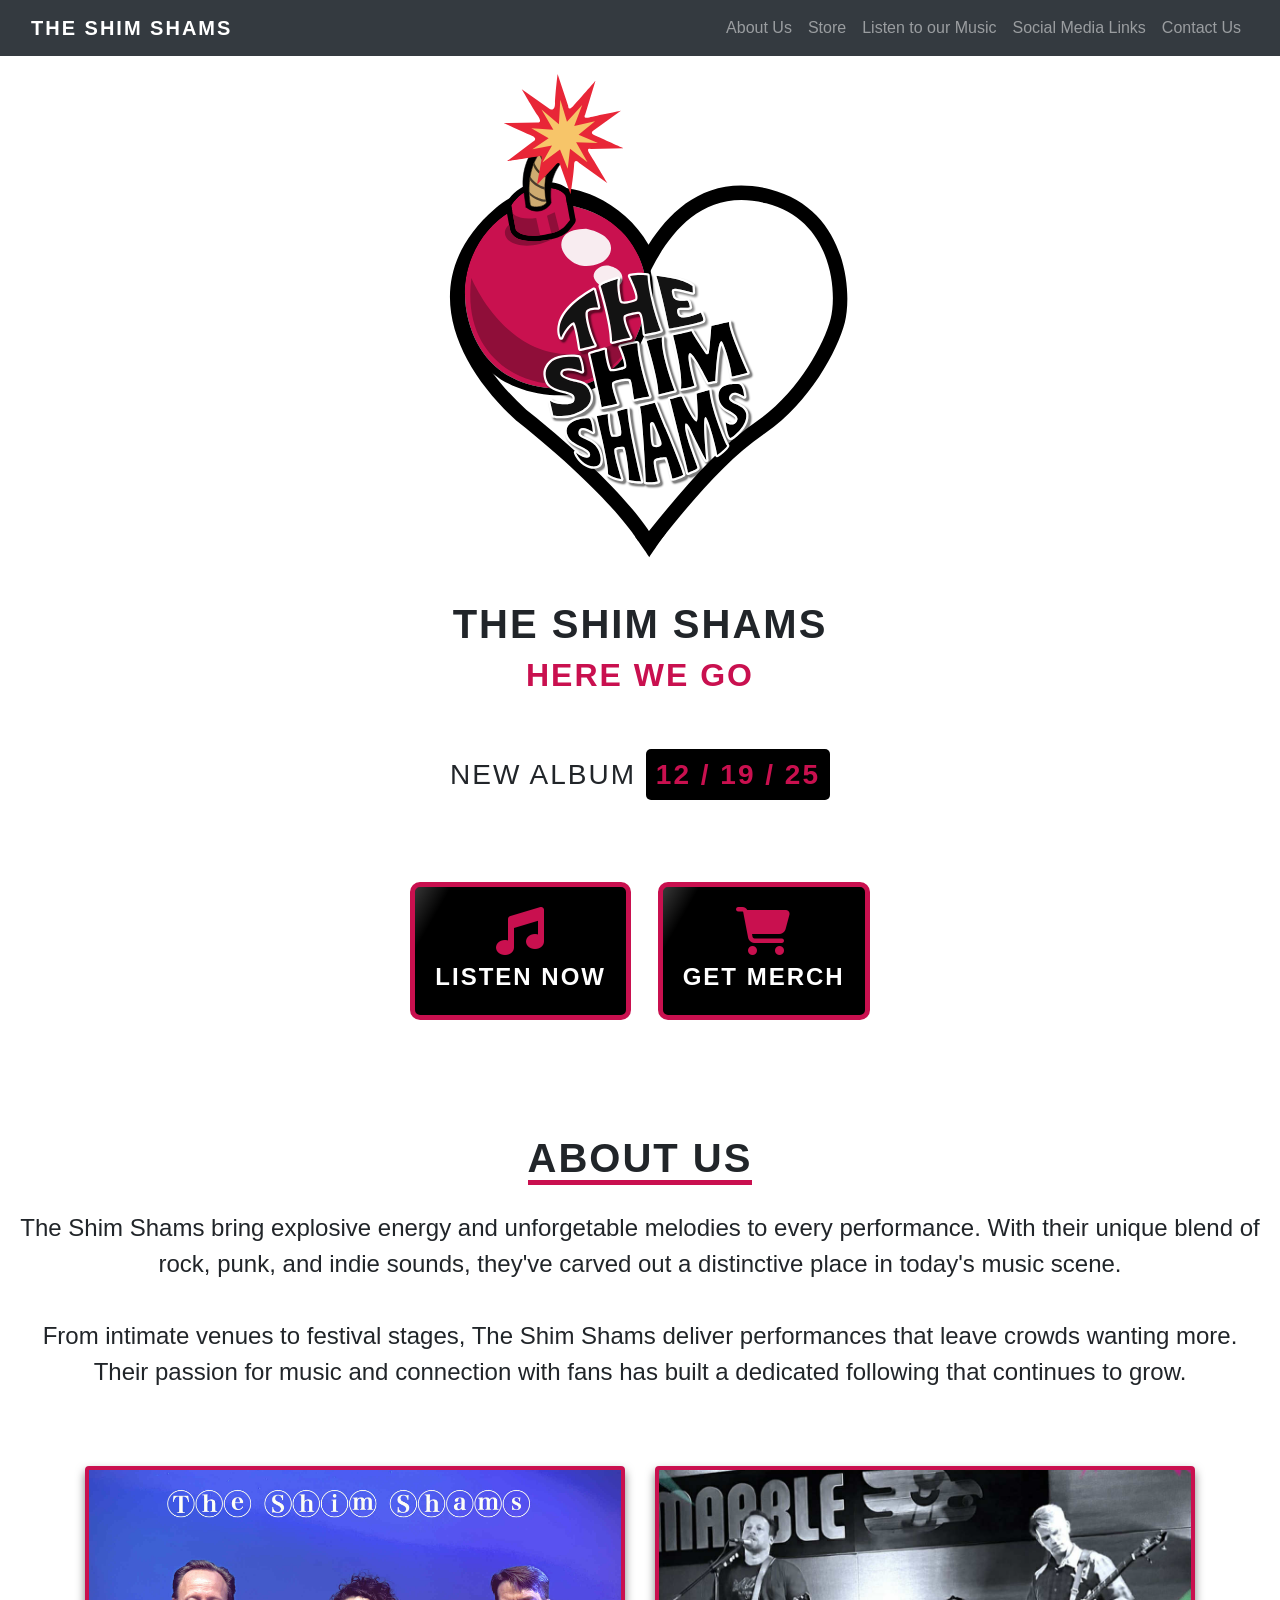
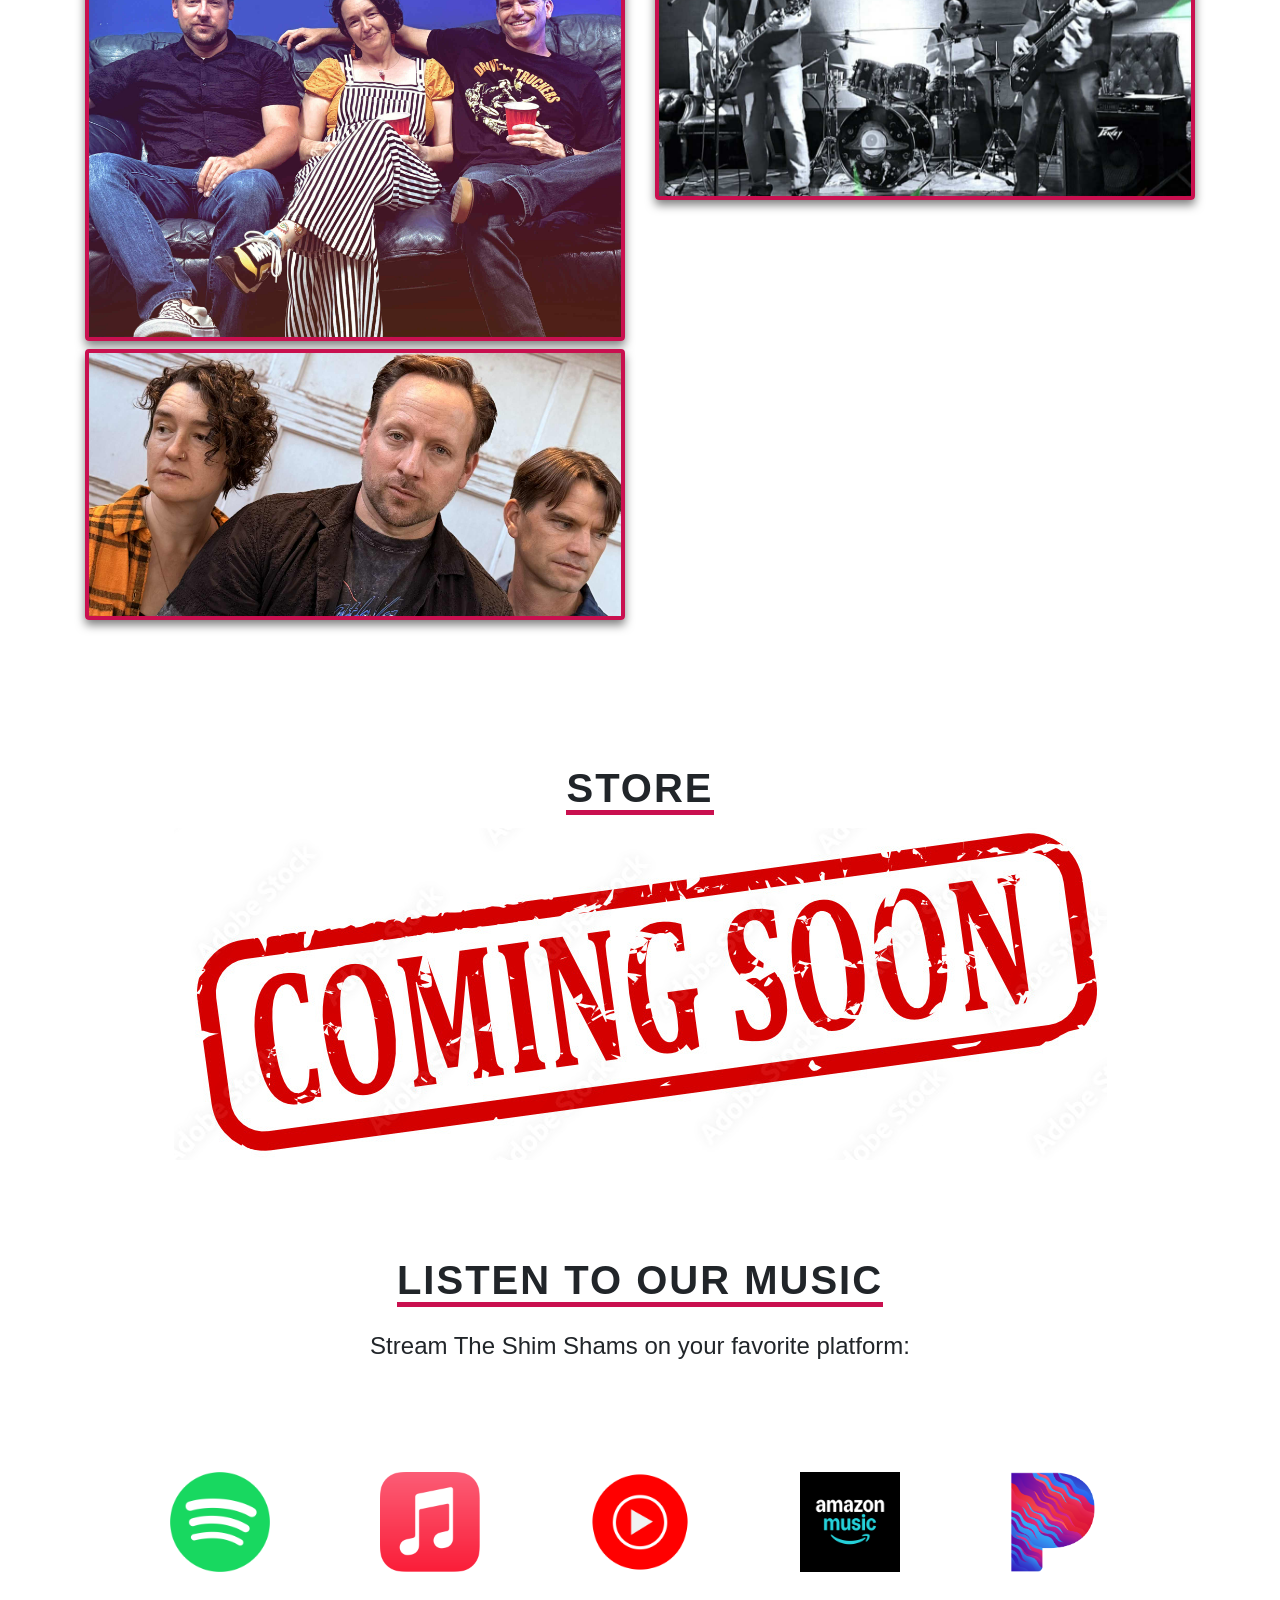
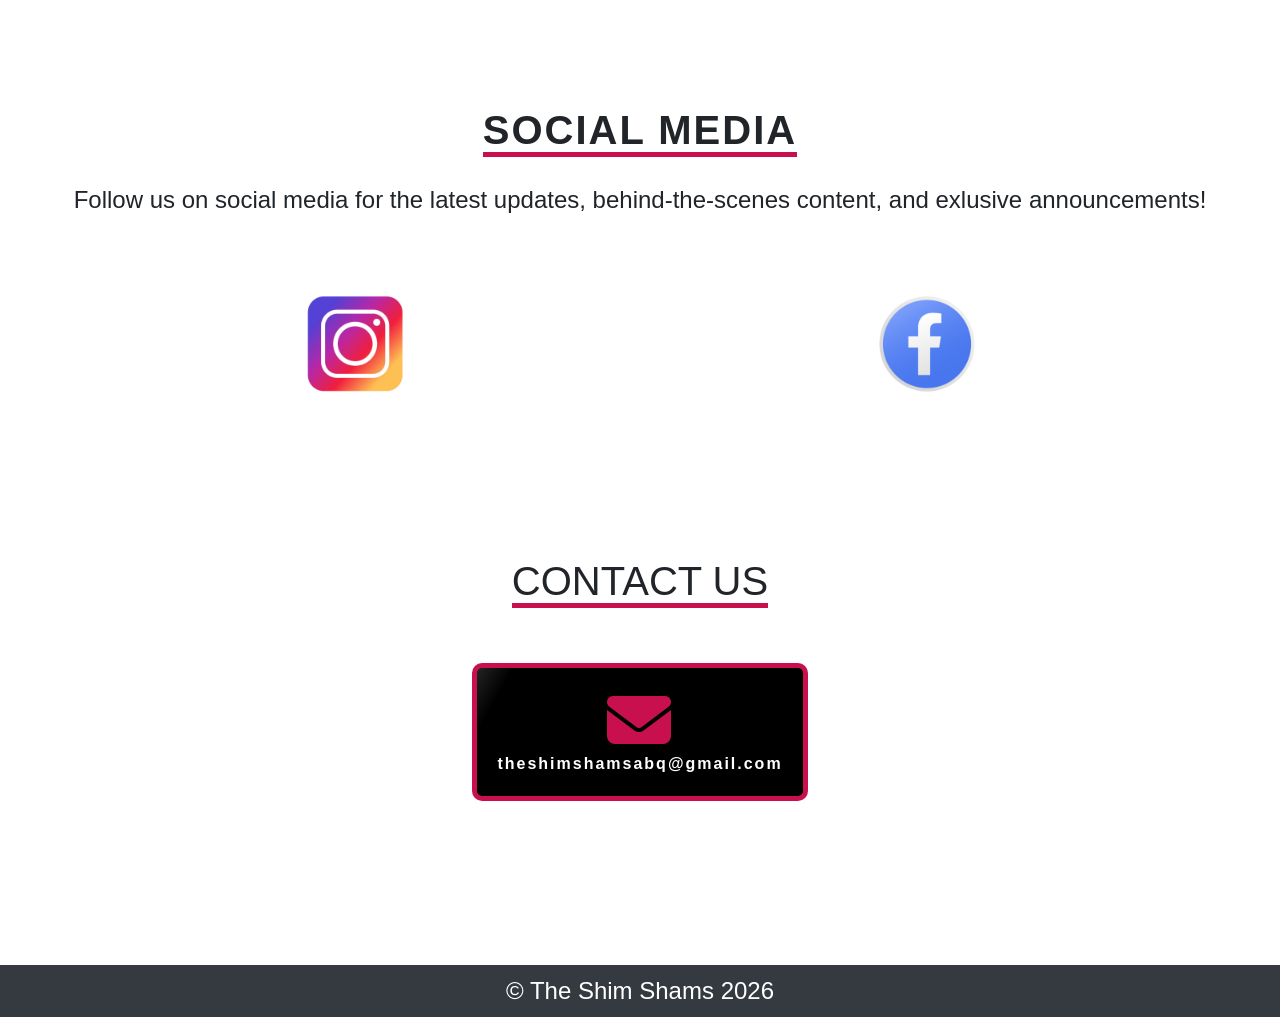
==== index.html @ e7cbb076 "email" ====
<!DOCTYPE html>
<html lang="en" class="h-100">
<head>
    <meta charset="UTF-8">
    <meta name="viewport" content="width=device-width, initial-scale=1.0">
    <link rel="preconnect" href="https://fonts.googleapis.com">
    <link rel="preconnect" href="https://fonts.gstatic.com" crossorigin>
    <link href="https://fonts.googleapis.com/css2?family=Anton&family=Arimo:ital,wght@0,400..700;1,400..700&family=Bitter:ital,wght@0,100..900;1,100..900&family=Inter:ital,opsz,wght@0,14..32,100..900;1,14..32,100..900&family=Poetsen+One&family=Public+Sans:ital,wght@0,100..900;1,100..900&family=Roboto+Mono:ital,wght@0,100..700;1,100..700&family=Rubik:ital,wght@0,300..900;1,300..900&display=swap" rel="stylesheet">
    
    <link rel="stylesheet" href="https://cdn.jsdelivr.net/npm/bootstrap@4.6.2/dist/css/bootstrap.min.css" integrity="sha384-xOolHFLEh07PJGoPkLv1IbcEPTNtaed2xpHsD9ESMhqIYd0nLMwNLD69Npy4HI+N" crossorigin="anonymous">
    <!-- <link href="https://cdn.jsdelivr.net/npm/bootstrap@5.3.3/dist/css/bootstrap.min.css" rel="stylesheet" integrity="sha384-QWTKZyjpPEjISv5WaRU9OFeRpok6YctnYmDr5pNlyT2bRjXh0JMhjY6hW+ALEwIH" crossorigin="anonymous"> -->
    <link rel="stylesheet" href="https://cdnjs.cloudflare.com/ajax/libs/font-awesome/6.5.1/css/all.min.css" integrity="sha512-DTOQO9RWCH3ppGqcWaEA1BIZOC6xxalwEsw9c2QQeAIftl+Vegovlnee1c9QX4TctnWMn13TZye+giMm8e2LwA==" crossorigin="anonymous" referrerpolicy="no-referrer" />
    <!-- <link rel="stylesheet" href="https://www.jsdelivr.com/package/npm/font-awesome-animation"> -->
     
    <link rel="stylesheet" href="styles.css">

    <!-- The favicon link goes here -->
<link rel="icon" type="image/svg+xml" href="./assets/Logo.svg">

    <title>Shim Shams</title>
</head>
<body class="d-flex flex-column h-100">

    <nav class="navbar navbar-expand-lg navbar-dark bg-dark  fixed-top">
        <div class="container-fluid">
            <a class="navbar-brand  font-bold text-2xl" href="#top">THE SHIM SHAMS</a>
            
            <!-- Toggler uses Bootstrap 5 attributes: data-bs-toggle and data-bs-target -->
            <button class="navbar-toggler " type="button" data-bs-toggle="collapse" data-bs-target="#navbarNavDropdown" aria-controls="navbarNavDropdown" aria-expanded="false" aria-label="Toggle navigation">
              <!-- <span class="navbar-toggler-icon"></span> -->
                   <!-- MODIFICATION: Replaced <span class="navbar-toggler-icon"></span> 
               with the custom animated-icon structure -->
          <div class="animated-icon">
            <span></span>
            <span></span>
            <span></span>
          </div>

            </button>
            
            <div class="collapse navbar-collapse" id="navbarNavDropdown">
              
              <ul class="navbar-nav ml-auto text-right" >
                <li class="nav-item">
                  <a class="nav-link animated-link animated-link link" href="#about">About Us</a>
                </li>
                <li class="nav-item">
                  <a class="nav-link animated-link " href="#store">Store</a>
                </li>
                <li class="nav-item">
                    <a class="nav-link animated-link " href="#music">Listen to our Music</a>
                  </li>
                  <li class="nav-item">
                    <a class="nav-link animated-link " href="#social">Social Media Links</a>
                  </li>
                  <li class="nav-item">
                    <a class="nav-link animated-link " href="#contact">Contact Us</a>
                  </li>
                  
              
              </ul>
            </div>
        </div>
    </nav>

    <!-- <div class="container home-container pt-5">HOME</div> -->
    <div id="top" class="d-flex justify-content-center align-items-center">
        <?xml version="1.0" encoding="UTF-8" standalone="no"?>
        <!DOCTYPE svg PUBLIC "-//W3C//DTD SVG 1.1//EN" "http://www.w3.org/Graphics/SVG/1.1/DTD/svg11.dtd">
        <svg class="logo" width="100vw" height="60vh" viewBox="0 0 1000 1000" version="1.1" xmlns="http://www.w3.org/2000/svg" xmlns:xlink="http://www.w3.org/1999/xlink" xml:space="preserve" xmlns:serif="http://www.serif.com/" style="fill-rule:evenodd;clip-rule:evenodd;stroke-linecap:round;stroke-linejoin:round;stroke-miterlimit:1.5;">
            <g id="Heart">
                <g id="Layer5">
                    <path d="M516.652,872.337C516.652,872.337 466.093,788.336 289.36,647.813C188.565,556.473 111.887,413.954 249.56,295.485C341.59,216.291 486.877,290.39 512.094,405.712C546.195,332.513 609.86,234.069 733.678,265.475C857.497,296.881 865.229,431.813 853.044,479.33C840.859,526.847 792.029,617.026 718.174,667.509C644.319,717.993 585.058,787.374 516.652,872.337Z" style="fill:white;"/>
                    <path d="M493.447,886.304C498.009,893.883 505.985,898.757 514.811,899.358C523.636,899.959 532.2,896.212 537.747,889.322C604.271,806.697 661.635,738.962 733.458,689.868C813.401,635.223 866.089,537.491 879.278,486.057C893.371,431.101 883.539,275.546 740.337,239.223C628.836,210.941 559.071,273.528 515.803,341.997C492.818,302.607 457.246,271.149 417.036,252.975C356.628,225.672 286.422,228.034 231.894,274.956C185.136,315.191 160.767,358.227 151.875,401.064C131.701,498.242 193.514,597.507 271.174,667.882C271.605,668.273 272.049,668.649 272.505,669.012C443.927,805.313 493.447,886.304 493.447,886.304ZM516.652,872.337C516.652,872.337 466.093,788.336 289.36,647.813C188.565,556.473 111.887,413.954 249.56,295.485C341.59,216.291 486.877,290.39 512.094,405.712C546.195,332.513 609.86,234.069 733.678,265.475C857.497,296.881 865.229,431.813 853.044,479.33C840.859,526.847 792.029,617.026 718.174,667.509C644.319,717.993 585.058,787.374 516.652,872.337Z"/>
                </g>
                <g id="Layer6">
                    <path d="M490.459,881.947C490.459,881.947 511.791,911.864 517.112,920.615C530.76,900.188 548.746,875.491 548.746,875.491C547.423,874.352 524.213,884.375 524.213,884.375L490.459,881.947Z"/>
                </g>
            </g>
            <g id="Bomb">
                <g id="Layer7">
                    <path d="M176.013,436.465C176.013,436.465 174.125,593.753 333.893,607.777C433.071,616.483 498.105,541.432 509.964,454.57C522.038,366.139 468.21,267.055 322.548,264.146C236.438,262.427 171.328,355.227 176.013,436.465Z" style="fill:rgb(201,17,79);"/>
                    <path d="M163.514,436.822C163.555,446.956 166.856,605.663 332.8,620.23C439.301,629.578 509.615,549.536 522.35,456.261C528.848,408.665 517.471,358.241 485.01,319.285C452.965,280.83 400.191,253.194 322.797,251.649C275.794,250.71 234.345,275.219 205.463,311.398C177.174,346.835 161.111,393.371 163.514,436.822ZM176.013,436.465C176.013,436.465 174.125,593.753 333.893,607.777C433.071,616.483 498.105,541.432 509.964,454.57C522.038,366.139 468.21,267.055 322.548,264.146C236.438,262.427 171.328,355.227 176.013,436.465Z"/>
                </g>
                <g id="Layer8">
                    <path d="M187.716,403.698C187.716,403.698 280.705,632.658 487.213,507.406C441.01,658.775 158.729,627.084 187.716,403.698Z" style="fill:rgb(143,14,57);"/>
                </g>
                <g transform="matrix(1,0,0,1,6.24818,0.486139)">
                    <g id="Layer9">
                        <path d="M393.74,311.891C393.74,311.891 449.185,321.205 438.795,355.86C432.881,375.587 406.725,382.939 386.651,380.416C366.652,377.903 346.027,356.157 348.182,339.617C349.868,326.682 357.11,312.409 393.74,311.891Z" style="fill:rgb(248,236,240);"/>
                    </g>
                </g>
                <g id="Layer10">
                    <path d="M444.504,381.529C444.504,381.529 471.559,387.625 467.068,408.555C463.994,421.26 448.358,423.928 436.266,421.288C424.175,418.648 412.314,406.727 414.274,397.622C416.38,387.834 429.302,377.611 444.504,381.529Z" style="fill:rgb(248,236,240);"/>
                </g>
                <g id="Layer11">
                    <path d="M261.518,269.342L269.442,312.224C269.442,312.224 273.712,331.796 323.651,323.441C356.513,317.942 359.678,309.65 370.528,296.463C368.041,284.299 362.303,251.279 362.303,251.279C362.303,251.279 352.216,230.156 303.883,238.568C279.908,242.741 265.684,262.716 261.518,269.342Z" style="fill:rgb(201,17,79);"/>
                    <path d="M252.7,263.797C251.309,266.01 250.8,268.665 251.275,271.235L259.199,314.117C259.219,314.227 259.241,314.336 259.265,314.445C259.265,314.445 263.254,344.108 325.37,333.715C362.671,327.473 366.256,318.049 378.572,303.081C380.569,300.654 381.363,297.455 380.733,294.376C378.264,282.295 372.566,249.495 372.566,249.495C372.404,248.558 372.113,247.648 371.703,246.789C371.703,246.789 360.318,218.173 302.097,228.306C274.247,233.153 257.539,256.101 252.7,263.797ZM261.518,269.342L269.442,312.224C269.442,312.224 273.712,331.796 323.651,323.441C356.513,317.942 359.678,309.65 370.528,296.463C368.041,284.299 362.303,251.279 362.303,251.279C362.303,251.279 352.216,230.156 303.883,238.568C279.908,242.741 265.684,262.716 261.518,269.342Z"/>
                </g>
                <g transform="matrix(1,0,0,1,-0.640485,-0.665314)">
                    <g id="Layer12">
                        <path d="M264.921,284.491C264.921,284.491 274.841,298.243 308.407,293.165C313.347,315.787 315.746,325.178 315.746,325.178C315.746,325.178 284.688,330.847 270.85,315.812C267.218,297.485 264.921,284.491 264.921,284.491Z" style="fill:rgb(143,14,57);"/>
                    </g>
                </g>
                <g id="Layer13">
                    <path d="M335.745,320.999L327.759,288.345L342.128,281.933L350.622,315.951C350.622,315.951 341.232,320.799 335.745,320.999Z" style="fill:rgb(143,14,57);"/>
                </g>
                <g transform="matrix(1,0,0,1,-0.107148,-0.180967)">
                    <g id="Layer14">
                        <path d="M257.411,305.86L260.199,316.228C260.199,316.228 263.268,330.1 282.01,333.523C300.753,336.946 318.774,336.557 338.399,331.357C302.415,351.477 258.274,345.947 251.138,326.265C246.994,315.928 254.373,307.851 257.411,305.86Z" style="fill:rgb(140,13,56);"/>
                    </g>
                </g>
            </g>
            <g id="fuse">
                <g id="Layer1">
                    <path d="M289.025,272.506L283.719,235.682C283.719,235.682 275.828,178.456 327.001,141.682C331.549,129.857 333.709,126.789 333.709,126.789L343.96,124.677L346.691,128.548L363.078,120L365.543,143.931L380.4,147.272L377.767,161.086L385.084,174.352L362.006,183.059C362.006,183.059 328.941,206.146 335.359,264.25C330.859,274.27 310.32,289.328 289.025,272.506Z" style="stroke:black;stroke-width:1px;"/>
                    <g transform="matrix(1,0,0,1,0.323029,0.353081)">
                        <path d="M297.079,269.485C297.079,269.485 279.502,192.533 331.481,153.984C345.792,160.843 351.691,172.953 351.691,172.953C351.691,172.953 312.838,196.358 326.495,263.768C322.996,271.109 304.063,274.282 297.079,269.485Z" style="fill:rgb(206,171,112);stroke:black;stroke-width:1px;"/>
                    </g>
                </g>
                <path d="M317.872,168.297C317.872,168.297 316.886,185.476 334.513,194.459C333.004,197.114 332.741,198.341 332.741,198.341C332.741,198.341 315.067,188.86 313.938,173.026C317.412,167.79 317.872,168.297 317.872,168.297Z" style="fill:rgb(82,57,29);stroke:black;stroke-opacity:0;stroke-width:1px;"/>
                <path d="M337.667,149.319L326.929,158.223L325.663,161.482L331.666,160.514L328.878,165.37L333.92,168.775L333.124,176.247L339.492,177.318L342.978,181.047C342.978,181.047 350.71,171.446 356.327,170.547C361.944,169.648 365.842,170.561 365.842,170.561L364.521,163.822L365.902,155.171L352.95,154.202L352.403,143.733L347.47,144.948L342.823,140.956L337.667,149.319Z" style="fill:rgb(64,55,40);stroke:black;stroke-opacity:0;stroke-width:1px;"/>
                <g id="Layer2">
                    <path d="M302.235,194.378L304.036,189.831C304.036,189.831 311.854,209.89 326.838,214.526C326.077,217.205 325.859,217.894 325.859,217.894C325.859,217.894 307.074,211.133 302.235,194.378Z" style="fill:rgb(65,55,33);stroke:black;stroke-opacity:0;stroke-width:1px;"/>
                </g>
                <g id="Layer3">
                    <path d="M296.36,215.726L295.615,221.334C295.615,221.334 303.301,234.937 324.248,240.095C324.136,236.936 324.226,235.463 324.226,235.463C324.226,235.463 308.716,233.611 296.36,215.726Z" style="fill:rgb(71,60,44);stroke:black;stroke-opacity:0;stroke-width:1px;"/>
                </g>
                <g id="Layer4">
                    <path d="M294.406,243.404L295.081,249.592C295.081,249.592 311.661,264.425 326.353,262.242C326.008,259.568 325.87,258.499 325.87,258.499C325.87,258.499 308.205,258.316 294.406,243.404Z" style="fill:rgb(73,60,44);stroke:black;stroke-opacity:0;stroke-width:1px;"/>
                </g>
            </g>
            <g id="spark">
                <path d="M281.044,54.098L331.616,89.713C331.616,89.713 342.269,98.287 342.595,80.728C342.92,63.168 347.402,26.057 347.402,26.057L367.07,85.381C367.07,85.381 366.87,95.183 376.058,85.519C385.246,75.856 417.564,38.641 417.564,38.641L398.353,101.385C398.353,101.385 393.202,109.762 406.129,106.338C419.055,102.914 464.64,93.902 464.64,93.902L413.212,131.166C413.212,131.166 406.241,135.237 416.756,139.906C427.271,144.575 469.669,163.625 469.669,163.625L408.571,164.611C408.571,164.611 399.102,161.598 406.699,173.618C414.297,185.638 439.877,228.405 439.877,228.405L387.597,190.69C387.597,190.69 378.289,180.404 377.956,194.157C377.624,207.911 371.486,249 371.486,249L352.752,196.436C352.752,196.436 351.325,185.45 343.658,194.629C335.991,203.809 309.174,231.308 309.174,231.308L317.159,186.948C317.159,186.948 320.847,176.164 314.266,177.63C307.685,179.096 253.777,187.228 253.777,187.228L302.69,150.532C302.69,150.532 311.586,145.722 299.671,140.344C287.756,134.967 247.664,116.737 247.664,116.737L310.906,115.738C310.906,115.738 320.137,116.738 310.552,102.659C300.967,88.58 281.044,54.098 281.044,54.098Z" style="fill:rgb(232,38,55);stroke:black;stroke-opacity:0;stroke-width:1px;"/>
                <g id="yellow-Spark" serif:id="yellow Spark">
                    <path d="M317.563,91.808L339.528,129.17L298.786,126.3L330.814,145.023L300.71,165.289L337.042,158.329L319.291,189.643L351.845,165.885L366.16,201.556L370.435,164.269L402.796,189.248L381.656,152.489L422.053,153.82L386.196,138.583L416.713,113.361L378.173,122.416L392.989,83.198L364.757,114.304L352.463,73.807L349.799,119.077L317.563,91.808Z" style="fill:rgb(247,197,105);stroke:black;stroke-opacity:0;stroke-width:1px;"/>
                </g>
                <g id="red-spark" serif:id="red spark">
                </g>
            </g>
            <g id="Letters">
                <g id="Layer15">
                    <use xlink:href="#_Image1" x="349.51" y="424.413" width="88.297px" height="126.07px" transform="matrix(0.992105,0,0,0.992674,0,0)"/>
                    <path d="M354.003,513.961C354.003,513.961 330.222,473.464 414.707,425.47C420.294,446.662 422.56,458.279 422.56,458.279C422.56,458.279 403.525,457.257 399.892,465.177C396.259,473.097 405.793,509.433 415.935,528.307C402.058,532.136 389.569,534.885 389.569,534.885C389.569,534.885 382.025,484.631 377.067,485.593C372.108,486.555 361.019,497.247 354.003,513.961Z" style="fill:rgb(19,19,19);"/>
                    <path d="M375.787,490.664C376.419,492.251 377.33,494.686 377.932,496.907C381.804,511.176 385.449,535.503 385.449,535.503C385.62,536.645 386.257,537.664 387.208,538.318C388.158,538.972 389.338,539.202 390.465,538.954C390.465,538.954 403.054,536.183 417.043,532.324C418.265,531.987 419.267,531.112 419.766,529.946C420.264,528.781 420.205,527.452 419.605,526.335C412.7,513.484 406.094,492.308 403.959,478.119C403.442,474.686 403.186,471.689 403.293,469.37C403.341,468.339 403.413,467.495 403.679,466.915C404.055,466.097 404.821,465.539 405.69,465.049C407.044,464.286 408.68,463.771 410.359,463.392C416.08,462.099 422.337,462.439 422.337,462.439C423.619,462.508 424.861,461.982 425.704,461.013C426.546,460.045 426.895,458.741 426.649,457.481C426.649,457.481 424.368,445.77 418.736,424.408C418.407,423.158 417.515,422.131 416.323,421.63C415.131,421.128 413.774,421.209 412.649,421.848C368.902,446.699 353.447,469.869 348.667,486.567C343.477,504.699 350.41,516.071 350.41,516.071C351.209,517.432 352.707,518.224 354.281,518.119C355.855,518.014 357.235,517.029 357.845,515.574C361.803,506.145 367.116,498.74 371.759,494.141C373.26,492.654 374.616,491.45 375.787,490.664ZM354.003,513.961C354.003,513.961 330.222,473.464 414.707,425.47C420.294,446.662 422.56,458.279 422.56,458.279C422.56,458.279 403.525,457.257 399.892,465.177C396.259,473.097 405.793,509.433 415.935,528.307C402.058,532.136 389.569,534.885 389.569,534.885C389.569,534.885 382.025,484.631 377.067,485.593C372.108,486.555 361.019,497.247 354.003,513.961Z" style="fill:white;"/>
                </g>
                <g id="Layer18">
                    <use xlink:href="#_Image2" x="323.703" y="549.367" width="100.203px" height="126.123px" transform="matrix(0.992105,0,0,0.993095,0,0)"/>
                    <path d="M333.076,630.542L339.448,658.221C339.448,658.221 360.904,661.649 376.499,656.211C392.093,650.773 413.35,640.057 408.137,618.593C402.924,597.128 385.952,597.423 371.699,593.751C357.446,590.079 348.922,584.584 353.568,576.064C358.213,567.545 379.101,570.164 392.705,576.602C392.197,564.678 389.132,556.279 387.008,550.893C380.705,549.121 346.996,547.655 334.568,560.456C322.139,573.258 324.81,584.182 327.905,593.593C331,603.004 340.894,608.663 357.777,612.661C374.661,616.659 381.445,620.433 378.29,630.96C375.136,641.487 340.028,638.049 333.076,630.542Z" style="fill:rgb(18,18,18);"/>
                    <path d="M336.133,627.711C334.851,626.326 332.797,625.976 331.128,626.859C329.459,627.742 328.592,629.637 329.016,631.477L335.388,659.156C335.768,660.81 337.115,662.067 338.791,662.335C338.791,662.335 361.421,665.882 377.871,660.145C386.154,657.257 395.907,652.906 402.931,646.488C410.619,639.463 415.217,630.088 412.186,617.609C408.606,602.869 400.167,597.109 390.476,593.94C384.748,592.067 378.524,591.207 372.739,589.716C366.384,588.079 361.252,586.165 358.281,583.581C357.386,582.803 356.714,582.007 356.516,581.056C356.325,580.14 356.625,579.162 357.226,578.059C357.729,577.137 358.648,576.534 359.752,576.062C361.399,575.359 363.426,575.005 365.667,574.879C373.379,574.446 383.361,576.79 390.923,580.368C392.242,580.992 393.792,580.881 395.008,580.074C396.225,579.267 396.93,577.883 396.868,576.424C396.333,563.876 393.12,555.033 390.884,549.365C390.407,548.153 389.39,547.235 388.136,546.882C384.129,545.755 369.666,544.638 355.893,546.94C346.29,548.545 337.088,551.879 331.578,557.554C317.564,571.989 320.457,584.282 323.946,594.894C327.392,605.372 338.021,612.265 356.817,616.716C363.093,618.202 367.885,619.6 371.167,621.435C372.829,622.364 374.038,623.322 374.57,624.66C375.122,626.049 374.916,627.705 374.299,629.764C373.99,630.793 372.839,631.281 371.515,631.803C369.168,632.729 366.123,633.198 362.81,633.361C356.387,633.676 349.006,632.784 343.288,631.109C340.096,630.173 337.438,629.12 336.133,627.711ZM333.076,630.542L339.448,658.221C339.448,658.221 360.904,661.649 376.499,656.211C392.093,650.773 413.35,640.057 408.137,618.593C402.924,597.128 385.952,597.423 371.699,593.751C357.446,590.079 348.922,584.584 353.568,576.064C358.213,567.545 379.101,570.164 392.705,576.602C392.197,564.678 389.132,556.279 387.008,550.893C380.705,549.121 346.996,547.655 334.568,560.456C322.139,573.258 324.81,584.182 327.905,593.593C331,603.004 340.894,608.663 357.777,612.661C374.661,616.659 381.445,620.433 378.29,630.96C375.136,641.487 340.028,638.049 333.076,630.542Z" style="fill:white;"/>
                </g>
                <g id="Layer19">
                    <use xlink:href="#_Image3" x="406.56" y="521.19" width="126.104px" height="134.821px" transform="matrix(0.992942,0,0,0.998678,0,0)"/>
                    <path d="M407.857,544.285C407.857,544.285 427.067,627.111 429.039,642.913C440.197,640.103 458.072,636.581 458.072,636.581C458.072,636.581 445.618,602.709 448.481,597.611C451.344,592.514 478.841,587.951 482.044,591.576C485.247,595.201 486.921,620.655 489.425,628.538C501.093,624.983 517.385,623.087 517.385,623.087C517.385,623.087 496.028,561.053 494.894,524.667C482.738,525.787 464.005,530.895 464.005,530.895C464.005,530.895 477.205,560.263 474.284,569.345C473.236,572.605 449.783,578.088 445.033,576.171C440.282,574.253 433.834,540.118 434.93,536.433C425.546,538.706 407.857,544.285 407.857,544.285Z"/>
                    <path d="M470.527,567.126C468.6,567.829 460.337,570.779 454.827,571.704C452.3,572.128 449.939,572.398 448.119,572.401C447.74,572.401 447.401,572.415 447.118,572.399C446.65,571.456 445.301,568.646 444.521,566.181C442.174,558.762 440.08,548.218 439.288,541.7C439.054,539.769 438.993,537.621 438.987,537.38C439.305,536.02 438.92,534.584 437.951,533.563C436.924,532.482 435.398,532.032 433.949,532.383C424.47,534.68 406.604,540.312 406.604,540.312C404.528,540.966 403.306,543.107 403.798,545.227C403.798,545.227 422.941,627.694 424.904,643.429C425.052,644.614 425.701,645.678 426.686,646.352C427.672,647.026 428.899,647.245 430.057,646.953C441.133,644.164 458.877,640.669 458.877,640.669C460.073,640.434 461.107,639.686 461.704,638.622C462.301,637.559 462.403,636.288 461.982,635.143C461.982,635.143 455.983,618.845 453.352,607.347C452.668,604.362 452.371,600.796 452.291,599.669C452.914,599.306 454.361,598.495 455.571,598.046C459.576,596.562 465.149,595.38 470.146,594.806C473.399,594.432 477.604,594.665 478.994,594.76C479.336,595.842 480.075,598.29 480.484,600.445C482.262,609.825 483.671,624.187 485.454,629.799C486.144,631.974 488.456,633.189 490.639,632.523C502,629.062 517.866,627.225 517.866,627.225C519.119,627.079 520.239,626.374 520.911,625.306C521.583,624.238 521.735,622.923 521.324,621.73C521.324,621.73 500.179,560.474 499.059,524.538C499.023,523.389 498.515,522.307 497.654,521.546C496.793,520.785 495.657,520.413 494.512,520.518C482.076,521.663 462.909,526.875 462.909,526.875C461.734,527.196 460.758,528.015 460.237,529.117C459.717,530.218 459.705,531.492 460.205,532.604C460.205,532.604 466.505,546.598 469.305,558.026C470.183,561.607 470.842,564.871 470.527,567.126ZM407.857,544.285C407.857,544.285 427.067,627.111 429.039,642.913C440.197,640.103 458.072,636.581 458.072,636.581C458.072,636.581 445.618,602.709 448.481,597.611C451.344,592.514 478.841,587.951 482.044,591.576C485.247,595.201 486.921,620.655 489.425,628.538C501.093,624.983 517.385,623.087 517.385,623.087C517.385,623.087 496.028,561.053 494.894,524.667C482.738,525.787 464.005,530.895 464.005,530.895C464.005,530.895 477.205,560.263 474.284,569.345C473.236,572.605 449.783,578.088 445.033,576.171C440.282,574.253 433.834,540.118 434.93,536.433C425.546,538.706 407.857,544.285 407.857,544.285Z" style="fill:white;"/>
                </g>
                <g id="Layer20">
                    <use xlink:href="#_Image4" x="513.191" y="512.676" width="68.328px" height="122.224px" transform="matrix(0.990258,0,0,0.993691,0,0)"/>
                    <path d="M534.196,619.257L564.11,612.194C564.11,612.194 538.423,547.334 540.5,513.609C526.853,515.997 512.358,520.278 512.358,520.278C512.358,520.278 535.191,595.173 534.196,619.257Z"/>
                    <path d="M530.033,619.085C529.979,620.387 530.538,621.64 531.544,622.47C532.549,623.3 533.885,623.612 535.154,623.312L565.067,616.249C566.245,615.971 567.244,615.195 567.804,614.122C568.364,613.049 568.43,611.785 567.984,610.66C567.984,610.66 542.619,546.989 544.659,513.865C544.737,512.592 544.228,511.353 543.277,510.503C542.326,509.652 541.038,509.285 539.782,509.504C525.911,511.932 511.178,516.283 511.178,516.283C510.112,516.597 509.216,517.325 508.689,518.303C508.163,519.282 508.049,520.431 508.373,521.494C508.373,521.494 531.014,595.332 530.033,619.085ZM534.196,619.257L564.11,612.194C564.11,612.194 538.423,547.334 540.5,513.609C526.853,515.997 512.358,520.278 512.358,520.278C512.358,520.278 535.191,595.173 534.196,619.257Z" style="fill:white;"/>
                </g>
                <g id="Layer16">
                    <use xlink:href="#_Image5" x="423.898" y="395.986" width="127.732px" height="140.251px" transform="matrix(0.997906,0,0,0.994689,0,0)"/>
                    <path d="M427.177,418.566C427.177,418.566 449.148,488.922 448.405,521.741C458.84,519.113 481.795,513.773 481.795,513.773C481.795,513.773 466.385,484.14 469.914,474.268C471.453,470.541 486.047,467.585 492.509,466.709C498.97,465.832 503.288,463.563 506.124,484.109C508.96,504.656 509.036,507.369 509.036,507.369C509.036,507.369 533.029,503.58 538.349,500.795C535.043,494.021 515.218,436.781 513.891,399.207C499.001,397.126 495.392,398.15 481.619,399.923C483.381,405.326 503.388,442.089 492.271,446.397C481.154,450.704 464.16,455.036 461.889,446.231C459.618,437.427 456.377,417.256 459.071,405.202C452.682,407.516 431.493,412.898 427.177,418.566Z" style="fill:rgb(19,19,19);"/>
                    <path d="M473.682,476.198C474.278,475.868 476.335,474.761 478.004,474.197C482.908,472.542 489.382,471.338 493.069,470.838C494.082,470.7 495.042,470.527 495.95,470.417C496.609,470.337 497.217,470.208 497.769,470.422C498.442,470.684 498.785,471.48 499.311,472.734C500.354,475.225 501.215,479.013 501.996,484.679C504.778,504.828 504.871,507.486 504.871,507.486C504.905,508.684 505.453,509.809 506.374,510.575C507.296,511.34 508.503,511.672 509.686,511.485C509.686,511.485 534.723,507.396 540.281,504.487C542.279,503.441 543.083,500.995 542.093,498.968C538.842,492.306 519.36,436.011 518.055,399.06C517.983,397.039 516.47,395.361 514.467,395.081C499.066,392.928 495.333,393.957 481.087,395.79C479.856,395.949 478.76,396.647 478.097,397.696C477.434,398.745 477.273,400.035 477.658,401.215C478.872,404.937 488.954,423.76 491.1,436.189C491.399,437.922 491.54,439.5 491.395,440.838C491.315,441.577 491.356,442.283 490.766,442.512C484.595,444.903 476.487,447.393 470.518,447.17C469.322,447.126 468.236,446.976 467.329,446.614C466.651,446.342 466.113,445.924 465.923,445.191C463.76,436.803 460.571,417.594 463.138,406.111C463.469,404.627 462.966,403.079 461.824,402.074C460.682,401.069 459.083,400.767 457.653,401.284C453.124,402.924 441.258,406.103 433.044,409.821C428.786,411.749 425.448,413.96 423.862,416.042C423.044,417.116 422.797,418.52 423.199,419.808C423.199,419.808 444.973,489.247 444.24,521.647C444.21,522.947 444.79,524.187 445.807,524.998C446.824,525.809 448.161,526.099 449.423,525.781C459.835,523.16 482.739,517.832 482.739,517.832C483.993,517.54 485.041,516.685 485.58,515.516C486.118,514.346 486.085,512.993 485.491,511.851C485.491,511.851 478.161,497.78 474.942,486.052C473.874,482.16 473.099,478.602 473.682,476.198ZM427.177,418.566C427.177,418.566 449.148,488.922 448.405,521.741C458.84,519.113 481.795,513.773 481.795,513.773C481.795,513.773 466.385,484.14 469.914,474.268C471.453,470.541 486.047,467.585 492.509,466.709C498.97,465.832 503.288,463.563 506.124,484.109C508.96,504.656 509.036,507.369 509.036,507.369C509.036,507.369 533.029,503.58 538.349,500.795C535.043,494.021 515.218,436.781 513.891,399.207C499.001,397.126 495.392,398.15 481.619,399.923C483.381,405.326 503.388,442.089 492.271,446.397C481.154,450.704 464.16,455.036 461.889,446.231C459.618,437.427 456.377,417.256 459.071,405.202C452.682,407.516 431.493,412.898 427.177,418.566Z" style="fill:white;"/>
                </g>
                <g id="Layer17">
                    <use xlink:href="#_Image6" x="527.036" y="397.336" width="103.776px" height="114.428px" transform="matrix(0.997844,0,0,0.995023,0,0)"/>
                    <path d="M553.526,497.377C566.134,495.796 605.12,487.407 611.487,485.016C617.854,482.625 619.945,484.329 612.668,467.586C603.171,471.961 574.388,483.896 570.053,471.204C565.719,458.512 572.496,458.322 581.289,458.883C590.082,459.444 592.436,458.069 592.436,458.069C592.436,458.069 590.737,445.441 587.283,445.239C583.828,445.037 563.941,449.109 561.015,438.072C558.089,427.035 555.441,420.635 574.344,425.104C593.246,429.572 597.932,430.68 597.932,430.68L597.362,418.783C597.362,418.783 585.62,405.558 530.067,399.526C537.584,421.079 551.786,486.141 553.526,497.377Z" style="fill:rgb(19,19,19);"/>
                    <path d="M563.176,428.019C563.62,427.943 564.497,427.815 565.28,427.841C567.303,427.909 569.951,428.347 573.385,429.159C592.288,433.627 596.974,434.735 596.974,434.735C598.247,435.035 599.588,434.721 600.595,433.884C601.601,433.048 602.156,431.787 602.094,430.48L601.524,418.584C601.479,417.634 601.11,416.728 600.478,416.017C600.478,416.017 588.406,401.669 530.516,395.383C529.095,395.229 527.695,395.814 526.805,396.933C525.916,398.051 525.662,399.548 526.132,400.898C533.593,422.289 547.682,486.863 549.409,498.015C549.753,500.243 551.808,501.792 554.044,501.512C566.859,499.905 606.481,491.347 612.952,488.916C614.553,488.315 615.893,487.953 616.904,487.52C618.284,486.928 619.298,486.173 620.03,485.238C621.098,483.874 621.816,481.981 621.218,478.783C620.757,476.317 619.301,472.394 616.489,465.925C616.042,464.897 615.2,464.093 614.153,463.693C613.106,463.294 611.942,463.333 610.924,463.802C605.481,466.31 593.42,471.466 583.735,472.532C581.499,472.778 579.409,472.808 577.616,472.447C575.931,472.108 574.535,471.435 573.996,469.857C573.298,467.813 572.919,466.18 572.878,464.866C572.861,464.311 572.841,463.871 573.052,463.561C573.374,463.086 574.04,463.123 574.743,463.024C576.532,462.774 578.698,462.893 581.024,463.041C591.711,463.723 594.538,461.666 594.538,461.666C595.99,460.818 596.79,459.18 596.565,457.513C596.565,457.513 595.604,450.622 593.726,446.404C592.209,443 589.703,441.207 587.526,441.08C585.516,440.962 577.771,442.4 571.284,441.206C568.476,440.69 565.779,439.783 565.043,437.004C564.371,434.47 563.707,432.193 563.347,430.253C563.211,429.514 563.181,428.513 563.176,428.019ZM553.526,497.377C566.134,495.796 605.12,487.407 611.487,485.016C617.854,482.625 619.945,484.329 612.668,467.586C603.171,471.961 574.388,483.896 570.053,471.204C565.719,458.512 572.496,458.322 581.289,458.883C590.082,459.444 592.436,458.069 592.436,458.069C592.436,458.069 590.737,445.441 587.283,445.239C583.828,445.037 563.941,449.109 561.015,438.072C558.089,427.035 555.441,420.635 574.344,425.104C593.246,429.572 597.932,430.68 597.932,430.68L597.362,418.783C597.362,418.783 585.62,405.558 530.067,399.526C537.584,421.079 551.786,486.141 553.526,497.377Z" style="fill:white;"/>
                </g>
                <g id="Layer21">
                    <use xlink:href="#_Image7" x="559.012" y="483.57" width="154.477px" height="140.214px" transform="matrix(0.996626,0,0,0.994427,0,0)"/>
                    <path d="M561.292,509.967C561.292,509.967 580.603,582.815 575.874,608.681C588.753,606.825 600.922,603.071 600.922,603.071C600.922,603.071 587.456,557.019 590.139,546.204C591.829,538.007 599.258,543.019 626.508,596.868C633.71,595.363 639.421,594.579 639.421,594.579C639.421,594.579 643.711,501.12 653.581,524.689C663.451,548.258 670.037,579.957 670.033,586.26C680.415,584.334 699.193,579.049 699.193,579.049C699.193,579.049 664.048,501.458 664.711,485.042C654.278,487.278 632.268,492.238 632.268,492.238C632.268,492.238 628.678,537.736 627.723,541.876C626.769,546.017 623.101,545.919 620.548,542.06C617.995,538.201 596.823,507.021 595.42,501.966C588.113,504.527 561.292,509.967 561.292,509.967Z"/>
                    <path d="M623.889,539.561C621.757,536.354 611.218,520.794 604.531,509.94C601.884,505.644 599.813,502.216 599.435,500.852C599.126,499.741 598.371,498.807 597.349,498.273C596.328,497.739 595.13,497.653 594.042,498.034C586.854,500.553 560.464,505.884 560.464,505.884C559.339,506.112 558.358,506.794 557.753,507.769C557.147,508.744 556.971,509.925 557.265,511.035C557.265,511.035 576.419,582.534 571.775,607.931C571.534,609.25 571.943,610.605 572.873,611.571C573.803,612.537 575.141,612.996 576.468,612.805C589.673,610.902 602.15,607.052 602.15,607.052C604.326,606.381 605.56,604.087 604.921,601.901C604.921,601.901 598.393,579.589 595.388,562.533C594.433,557.109 593.752,552.277 593.928,549.097C594.432,549.62 594.969,550.216 595.464,550.845C600.858,557.702 609.366,572.221 622.791,598.749C623.642,600.431 625.515,601.332 627.36,600.946C634.403,599.475 639.988,598.707 639.988,598.707C641.979,598.434 643.491,596.778 643.583,594.77C643.583,594.77 645.11,561.394 648.451,539.744C649.12,535.405 649.855,531.554 650.676,528.589C659.775,551.264 665.87,580.319 665.866,586.257C665.865,587.496 666.416,588.67 667.368,589.463C668.32,590.255 669.575,590.582 670.793,590.357C681.305,588.406 700.322,583.06 700.322,583.06C701.491,582.731 702.459,581.908 702.971,580.807C703.483,579.706 703.49,578.436 702.989,577.33C702.989,577.33 685.849,539.496 675.793,511.192C671.701,499.676 668.687,489.863 668.875,485.211C668.927,483.924 668.381,482.685 667.396,481.855C666.411,481.026 665.097,480.698 663.838,480.968C653.391,483.207 631.352,488.173 631.352,488.173C629.571,488.574 628.258,490.089 628.114,491.91C628.114,491.91 625.068,530.93 623.889,539.561ZM561.292,509.967C561.292,509.967 580.603,582.815 575.874,608.681C588.753,606.825 600.922,603.071 600.922,603.071C600.922,603.071 587.456,557.019 590.139,546.204C591.829,538.007 599.258,543.019 626.508,596.868C633.71,595.363 639.421,594.579 639.421,594.579C639.421,594.579 643.711,501.12 653.581,524.689C663.451,548.258 670.037,579.957 670.033,586.26C680.415,584.334 699.193,579.049 699.193,579.049C699.193,579.049 664.048,501.458 664.711,485.042C654.278,487.278 632.268,492.238 632.268,492.238C632.268,492.238 628.678,537.736 627.723,541.876C626.769,546.017 623.101,545.919 620.548,542.06C617.995,538.201 596.823,507.021 595.42,501.966C588.113,504.527 561.292,509.967 561.292,509.967Z" style="fill:white;"/>
                </g>
                <g id="Layer22">
                    <use xlink:href="#_Image8" x="361.523" y="665.402" width="79.669px" height="106.017px" transform="matrix(0.995864,0,0,0.990814,0,0)"/>
                    <path d="M412.85,688.753C412.85,688.753 410.862,664.908 406.071,663.717C401.281,662.527 360.251,664.406 364.503,690.929C367.363,704.442 378.449,710.31 391.474,716.331C404.499,722.352 409.782,728.064 407.127,733.884C404.472,739.704 388.344,734.447 381.662,727.01C384.714,738.174 404.807,758.439 421.363,751.472C431.388,747.152 426.894,728.422 421.033,718.978C412.371,705.019 394.711,702.074 388.725,696.925C382.738,691.775 384.952,670.198 412.85,688.753Z"/>
                    <path d="M403.417,731.959C403.255,732.013 402.909,732.12 402.667,732.152C401.775,732.268 400.738,732.195 399.622,732.01C394.589,731.176 388.204,728.058 384.761,724.226C383.471,722.789 381.362,722.428 379.666,723.353C377.971,724.278 377.134,726.246 377.643,728.109C379.674,735.54 388.369,746.729 399.08,752.722C406.67,756.97 415.17,758.598 422.979,755.313C422.99,755.308 423,755.304 423.011,755.299C428.483,752.941 431.148,747.645 431.428,741.065C431.77,733.052 428.469,723.058 424.573,716.781C419.803,709.094 412.619,704.363 405.74,700.922C399.867,697.984 394.256,696.187 391.442,693.766C390.465,692.926 390.102,691.212 390.184,689.595C390.249,688.338 390.621,687.041 391.685,686.274C392.464,685.712 393.547,685.481 394.929,685.529C398.607,685.656 403.65,687.638 410.543,692.223C411.873,693.108 413.593,693.154 414.969,692.341C416.345,691.528 417.135,690 417.002,688.407C417.002,688.407 415.966,676.203 413.639,668.452C412.76,665.524 411.615,663.158 410.429,661.807C409.395,660.629 408.23,659.96 407.076,659.673C403.92,658.889 386.404,659.127 373.933,665.886C364.856,670.806 358.35,678.871 360.388,691.588C360.399,691.657 360.412,691.724 360.426,691.792C363.572,706.654 375.4,713.491 389.726,720.113C395.57,722.815 399.734,725.36 402.083,727.97C403.307,729.329 403.928,730.607 403.417,731.959ZM412.85,688.753C412.85,688.753 410.862,664.908 406.071,663.717C401.281,662.527 360.251,664.406 364.503,690.929C367.363,704.442 378.449,710.31 391.474,716.331C404.499,722.352 409.782,728.064 407.127,733.884C404.472,739.704 388.344,734.447 381.662,727.01C384.714,738.174 404.807,758.439 421.363,751.472C431.388,747.152 426.894,728.422 421.033,718.978C412.371,705.019 394.711,702.074 388.725,696.925C382.738,691.775 384.952,670.198 412.85,688.753Z" style="fill:white;"/>
                </g>
                <g id="Layer23">
                    <use xlink:href="#_Image9" x="416.213" y="644.274" width="98.884px" height="151.365px" transform="matrix(0.99883,0,0,0.995821,0,0)"/>
                    <path d="M419.893,659.476C419.893,659.476 442.119,745.709 440.956,767.043C449.688,772.723 456.261,774.372 465.39,776.139C463.778,769.725 449.547,725.323 452.951,720.061C455.01,716.206 468.28,714.978 470.8,716.934C473.319,718.89 479.996,759.857 479.653,778.004C483.662,779.581 497.445,780.536 502.201,780.536C500.804,773.948 477.431,678.591 476.674,645.748C465.799,647.228 457.431,650.923 457.431,650.923C457.431,650.923 467.831,686.623 464.926,693.912C463.239,698.145 449.516,698.255 447.364,697.104C444.474,695.559 439.354,662.096 440.472,655.582C434.475,656.058 419.893,659.476 419.893,659.476Z"/>
                    <path d="M461.157,692.02C460.671,692.226 459.069,692.878 457.879,693.098C455.381,693.56 451.684,693.441 449.963,693.35C447.237,686.083 443.665,661.613 444.579,656.287C444.796,655.02 444.416,653.723 443.549,652.773C442.682,651.823 441.425,651.327 440.143,651.429C433.965,651.919 418.942,655.419 418.942,655.419C417.851,655.675 416.909,656.36 416.328,657.319C415.748,658.278 415.579,659.43 415.858,660.516C415.858,660.516 437.945,745.729 436.796,766.816C436.715,768.304 437.435,769.723 438.684,770.535C447.95,776.563 454.911,778.355 464.598,780.23C465.997,780.5 467.437,780.037 468.416,779.003C469.395,777.968 469.778,776.505 469.431,775.123C468.307,770.652 461.019,747.647 457.915,732.448C457.239,729.143 456.763,726.232 456.629,724.02C456.589,723.357 456.625,722.547 456.65,722.143C456.913,721.985 457.418,721.693 457.796,721.542C459.09,721.026 460.681,720.668 462.28,720.445C464.125,720.186 466.595,720.301 467.827,720.386C468.075,721.141 468.414,722.236 468.676,723.295C471.607,735.132 475.756,763.689 475.488,777.926C475.455,779.667 476.508,781.244 478.128,781.882C482.41,783.566 497.12,784.703 502.201,784.703C503.458,784.703 504.648,784.136 505.439,783.159C506.23,782.183 506.538,780.902 506.277,779.672C504.888,773.12 481.592,678.31 480.839,645.652C480.812,644.466 480.28,643.348 479.378,642.578C478.475,641.808 477.287,641.459 476.112,641.619C464.602,643.185 455.748,647.111 455.748,647.111C453.837,647.955 452.846,650.083 453.43,652.088C453.43,652.088 458.446,669.286 460.473,682.065C460.963,685.151 461.28,687.962 461.272,690.155C461.269,690.895 461.264,691.532 461.157,692.02ZM419.893,659.476C419.893,659.476 442.119,745.709 440.956,767.043C449.688,772.723 456.261,774.372 465.39,776.139C463.778,769.725 449.547,725.323 452.951,720.061C455.01,716.206 468.28,714.978 470.8,716.934C473.319,718.89 479.996,759.857 479.653,778.004C483.662,779.581 497.445,780.536 502.201,780.536C500.804,773.948 477.431,678.591 476.674,645.748C465.799,647.228 457.431,650.923 457.431,650.923C457.431,650.923 467.831,686.623 464.926,693.912C463.239,698.145 449.516,698.255 447.364,697.104C444.474,695.559 439.354,662.096 440.472,655.582C434.475,656.058 419.893,659.476 419.893,659.476Z" style="fill:white;"/>
                </g>
                <g id="Layer24">
                    <use xlink:href="#_Image10" x="495.502" y="630.939" width="96.982px" height="163.927px" transform="matrix(0.999817,0,0,0.999552,0,0)"/>
                    <path d="M499.578,641.682L527.531,634.823C527.531,634.823 541.106,669.885 546.512,681.503C551.919,693.122 578.81,760.228 579.984,767.879C577.441,770.148 561.395,775.411 559.938,775.199C559.046,769.297 550.213,736.736 548.939,736.014C547.665,735.292 528.783,736.196 525.977,741.159C523.171,746.122 531.519,776.184 533.229,780.26C527.148,782.612 513.917,782.443 511.018,781.617C511.138,776.004 504.29,646.795 499.578,641.682Z"/>
                    <path d="M496.121,644.004C496.273,644.713 497.643,651.186 498.449,658.14C502.592,693.85 506.948,777.058 506.852,781.528C506.811,783.422 508.054,785.105 509.876,785.624C513.121,786.548 527.928,786.778 534.733,784.146C535.782,783.739 536.623,782.926 537.064,781.89C537.504,780.854 537.507,779.685 537.071,778.647C535.915,775.892 531.649,760.837 530.104,750.413C529.679,747.54 529.691,744.063 529.703,743.198C529.928,743.042 530.337,742.771 530.653,742.62C531.767,742.088 533.154,741.67 534.64,741.32C538.65,740.377 543.354,739.973 546.143,739.956C548.816,747.523 555.083,770.957 555.818,775.822C556.093,777.636 557.521,779.057 559.337,779.322C559.944,779.41 562.432,779.092 565.63,778.13C571.581,776.34 580.787,772.746 582.757,770.989C583.81,770.05 584.317,768.642 584.103,767.247C582.914,759.499 555.765,691.511 550.29,679.745C544.913,668.19 531.417,633.319 531.417,633.319C530.661,631.365 528.572,630.277 526.538,630.776L498.585,637.635C497.153,637.986 496.014,639.068 495.588,640.479C495.225,641.685 495.429,642.978 496.121,644.004ZM499.578,641.682L527.531,634.823C527.531,634.823 541.106,669.885 546.512,681.503C551.919,693.122 578.81,760.228 579.984,767.879C577.441,770.148 561.395,775.411 559.938,775.199C559.046,769.297 550.213,736.736 548.939,736.014C547.665,735.292 528.783,736.196 525.977,741.159C523.171,746.122 531.519,776.184 533.229,780.26C527.148,782.612 513.917,782.443 511.018,781.617C511.138,776.004 504.29,646.795 499.578,641.682Z" style="fill:white;"/>
                </g>
                <g id="Layer25">
                    <path d="M520.541,671.062C520.541,671.062 519.93,709.667 524.501,713.792C529.641,715.272 537.524,714.745 537.986,711.552C538.448,708.36 525.148,672.655 520.541,671.062Z" style="fill:white;"/>
                </g>
                <g id="Layer26">
                    <use xlink:href="#_Image11" x="535.612" y="672.73" width="30.002px" height="54.819px" transform="matrix(0.967806,0,0,0.996705,0,0)"/>
                    <path d="M525.918,672.247C524.846,670.757 522.926,670.143 521.189,670.736C519.452,671.329 518.308,672.989 518.371,674.823C518.371,674.823 519.215,698.78 520.949,708.837C521.44,711.682 522.185,713.68 522.78,714.523C523.519,715.572 524.4,716.089 525.172,716.349C527.738,717.214 532.119,717.364 535.105,716.383C537.144,715.713 538.64,714.523 539.46,713.139C539.766,712.622 540.083,711.851 540.124,710.777C540.159,709.84 539.854,707.951 539.132,705.475C536.301,695.766 527.304,674.174 525.918,672.247ZM522.535,674.679C522.535,674.679 523.808,711.492 526.503,712.4C529.198,713.308 534.614,713.143 535.875,711.015C537.136,708.887 524.2,676.994 522.535,674.679Z" style="fill:white;"/>
                </g>
                <g id="Layer27">
                    <use xlink:href="#_Image12" x="552.935" y="610.222" width="122.613px" height="170.062px" transform="matrix(0.996853,0,0,0.994512,0,0)"/>
                    <path d="M555.362,627.877C555.362,627.877 567.968,677.11 571.266,691.428C574.564,705.747 588.404,758.124 588.953,764.526C595.955,761.563 605.304,757.702 606.457,755.539C607.61,753.375 581.078,693.343 583.587,675.383C584.41,669.008 590.913,676.853 595.1,686.873C599.286,696.894 619.082,736.714 622.84,740.715C622.171,730.492 614.767,657.944 621.739,661.434C626.917,663.973 641.799,719.571 642.95,731.5C651.728,725.34 660.513,717.064 661.399,714.225C656.462,707.027 630.823,644.193 628.473,611.04C619.837,613.245 604.788,617.789 604.788,617.789C604.788,617.789 609.735,668.461 604.825,669.462C599.915,670.463 584.61,641.694 578.209,625.007C576.052,620.458 572.277,624.495 555.362,627.877Z"/>
                    <path d="M602.629,662.459C602.236,661.992 601.849,661.504 601.504,661.023C595.079,652.083 586.47,634.907 582.1,623.514C582.062,623.415 582.02,623.317 581.974,623.221C581.023,621.216 579.792,620.095 578.353,619.441C577.08,618.862 575.516,618.635 573.453,618.963C570.249,619.472 564.781,621.745 554.545,623.791C553.423,624.015 552.443,624.691 551.834,625.659C551.226,626.627 551.041,627.803 551.325,628.911C551.325,628.911 563.912,678.067 567.206,692.364C570.478,706.571 584.257,758.53 584.802,764.882C584.916,766.211 585.66,767.405 586.802,768.094C587.945,768.783 589.348,768.883 590.577,768.363C595.634,766.223 601.871,763.614 605.57,761.485C608.036,760.065 609.579,758.541 610.134,757.499C610.406,756.989 610.818,755.967 610.589,754.404C610.416,753.222 609.566,750.488 608.202,746.688C603.948,734.838 594.594,711.198 590.055,693.185C588.956,688.822 588.118,684.823 587.761,681.471C588.967,683.464 590.178,685.902 591.255,688.479C595.544,698.745 615.953,739.47 619.803,743.568C621.008,744.85 622.887,745.237 624.5,744.537C626.113,743.836 627.113,742.198 626.998,740.443C626.531,733.32 622.771,695.801 622.942,675.122C622.949,674.352 622.973,673.574 623.013,672.807C623.48,674.049 623.96,675.385 624.449,676.797C630.567,694.459 638.011,723.691 638.802,731.9C638.945,733.376 639.861,734.665 641.207,735.285C642.554,735.905 644.129,735.762 645.343,734.91C651.763,730.406 658.176,724.807 661.769,720.842C663.805,718.596 665.009,716.643 665.376,715.467C665.756,714.248 665.557,712.922 664.835,711.869C659.997,704.815 634.932,643.23 632.629,610.745C632.542,609.513 631.913,608.384 630.911,607.661C629.909,606.938 628.639,606.697 627.442,607.003C618.743,609.224 603.583,613.8 603.583,613.8C601.68,614.375 600.447,616.215 600.641,618.194C600.641,618.194 603.043,642.733 602.816,657.796C602.79,659.498 602.733,661.071 602.629,662.459ZM555.362,627.877C555.362,627.877 567.968,677.11 571.266,691.428C574.564,705.747 588.404,758.124 588.953,764.526C595.955,761.563 605.304,757.702 606.457,755.539C607.61,753.375 581.078,693.343 583.587,675.383C584.41,669.008 590.913,676.853 595.1,686.873C599.286,696.894 619.082,736.714 622.84,740.715C622.171,730.492 614.767,657.944 621.739,661.434C626.917,663.973 641.799,719.571 642.95,731.5C651.728,725.34 660.513,717.064 661.399,714.225C656.462,707.027 630.823,644.193 628.473,611.04C619.837,613.245 604.788,617.789 604.788,617.789C604.788,617.789 609.735,668.461 604.825,669.462C599.915,670.463 584.61,641.694 578.209,625.007C576.052,620.458 572.277,624.495 555.362,627.877Z" style="fill:white;"/>
                </g>
                <g id="Layer28">
                    <use xlink:href="#_Image13" x="642.479" y="597.594" width="67.886px" height="116.644px" transform="matrix(0.998327,0,0,0.996958,0,0)"/>
                    <path d="M658.573,670.28C658.573,670.28 662.846,703.171 668.795,699.764C674.744,696.356 698.464,677.936 696.797,656.709C695.921,645.809 685.438,640.649 676.825,636.988C668.213,633.326 659.049,627.64 669.321,618.047C676.312,612.468 688.829,620.822 693.01,623.219C692.121,613.377 689.594,599.896 681.578,599.975C673.563,600.054 641.633,597.438 645.974,626.16C648.075,637.76 654.922,643.992 664.186,648.938C673.45,653.883 685.049,660.748 679.099,669.283C676.372,674.607 667.423,678.906 658.573,670.28Z"/>
                    <path d="M661.481,667.296C660.211,666.058 658.296,665.76 656.709,666.554C655.122,667.347 654.212,669.058 654.441,670.817C654.441,670.817 657.512,693.117 661.906,700.202C664.508,704.398 667.874,705.093 670.866,703.379C674.666,701.202 685.305,693.297 692.804,682.418C698.033,674.832 701.693,665.839 700.951,656.383C700.951,656.38 700.951,656.378 700.95,656.375C700.414,649.692 697.017,644.721 692.349,640.907C688.238,637.549 683.105,635.13 678.456,633.153C675.805,632.026 673.076,630.716 671.06,629.082C669.906,628.146 668.872,627.213 668.944,625.906C669.023,624.488 670.102,623.04 672.025,621.224C673.806,619.894 676.134,620.205 678.429,620.8C683.539,622.126 688.614,625.502 690.938,626.833C692.286,627.606 693.951,627.565 695.259,626.726C696.567,625.887 697.299,624.391 697.16,622.844C696.579,616.414 695.263,608.578 692.492,603.34C689.979,598.589 686.287,595.762 681.537,595.809C678.192,595.841 670.857,595.457 663.546,596.862C656.105,598.293 648.812,601.601 644.733,608.245C642.015,612.672 640.625,618.651 641.854,626.783C641.86,626.823 641.867,626.863 641.874,626.902C644.236,639.945 651.808,647.053 662.223,652.613C666.482,654.887 671.316,657.545 674.363,660.672C676.174,662.531 677.307,664.569 675.681,666.9C675.574,667.055 675.477,667.216 675.391,667.383C674.367,669.382 671.909,671.095 668.936,671.023C666.615,670.968 664.074,669.824 661.481,667.296ZM658.573,670.28C658.573,670.28 662.846,703.171 668.795,699.764C674.744,696.356 698.464,677.936 696.797,656.709C695.921,645.809 685.438,640.649 676.825,636.988C668.213,633.326 659.049,627.64 669.321,618.047C676.312,612.468 688.829,620.822 693.01,623.219C692.121,613.377 689.594,599.896 681.578,599.975C673.563,600.054 641.633,597.438 645.974,626.16C648.075,637.76 654.922,643.992 664.186,648.938C673.45,653.883 685.049,660.748 679.099,669.283C676.372,674.607 667.423,678.906 658.573,670.28Z" style="fill:white;"/>
                </g>
            </g>
            <defs>
                <image id="_Image1" width="89px" height="127px" xlink:href="[data-uri]"/>
                <image id="_Image2" width="101px" height="127px" xlink:href="[data-uri]"/>
                <image id="_Image3" width="127px" height="135px" xlink:href="[data-uri]"/>
                <image id="_Image4" width="69px" height="123px" xlink:href="[data-uri]"/>
                <image id="_Image5" width="128px" height="141px" xlink:href="[data-uri]"/>
                <image id="_Image6" width="104px" height="115px" xlink:href="[data-uri]"/>
                <image id="_Image7" width="155px" height="141px" xlink:href="[data-uri]"/>
                <image id="_Image8" width="80px" height="107px" xlink:href="[data-uri]"/>
                <image id="_Image9" width="99px" height="152px" xlink:href="[data-uri]"/>
                <image id="_Image10" width="97px" height="164px" xlink:href="[data-uri]"/>
                <image id="_Image11" width="31px" height="55px" xlink:href="[data-uri]"/>
                <image id="_Image12" width="123px" height="171px" xlink:href="[data-uri]"/>
                <image id="_Image13" width="68px" height="117px" xlink:href="[data-uri]"/>
            </defs>
        </svg>
        

    </div>


    <!-- INTRO -->
    <div class="section mb-5 " id="intro"><h1  class="heading">THE SHIM SHAMS</h1>
        <h2 class="subtext">HERE WE GO</h2>
        <br/>
        <h3 class="new-album">NEW ALBUM <br class="album-date-br"/><br class="album-date-br"/> <span class="album-date">12 / 19 / 25</span></h3>
        <!-- <div class="container">
            <div class="row">
                <div class="col"></div>
                <div class="col"></div>
            </div>
        </div> -->
        <br/>
        <br/>
        <a class="listen-now black-button mb-2" href="#music"><i class="fa-solid fa-2x fa-music"></i> <br/>LISTEN NOW</a>
        <br class="album-date-br"/><br class="album-date-br"/> 
        <a class="get-merch black-button mb-2" href="#store"><i class="fa fa-2x fa-shopping-cart" aria-hidden="true"></i><br/>GET MERCH</a>
        <!-- <br/> -->
    
        
    </div>


<!-- ABOUT  -->
    <div class="section mb-5  pt-5" id="about"><h1  class="heading"><span class="heading-text fade-in">ABOUT US</span></h1>
        <p class="fade-in about-text">The Shim Shams bring explosive energy and unforgetable melodies to every performance.  With their unique blend of rock, punk, and indie sounds, they've carved out a distinctive place in today's music scene. <br/><br/>
        From intimate venues to festival stages, The Shim Shams deliver performances that leave crowds wanting more. Their passion for music and connection with fans has built a dedicated following that continues to grow.</p>
        <div class="container my-5">
            <!-- <h2>Image Gallery</h2> -->
            <div class="row row-cols-1 row-cols-md-2 g-4 ">
                
                <div class="col fade-in">
                    <img src="./assets/band1.jpg" class="img-fluid mt-2 rounded  gallery-image" alt="The Shim Shams" 
                         data-image-index="0" data-bs-toggle="modal" data-bs-target="#imageModal">
                </div>
                
                <div class="col fade-in">
                    <img src="./assets/band2.jpg" class="img-fluid mt-2 rounded  gallery-image" alt="Playing at Marble Brewery" 
                         data-image-index="1" data-bs-toggle="modal" data-bs-target="#imageModal">
                </div>

                <div class="col fade-in">
                    <img src="./assets/band3.jpg" class="img-fluid mt-2 rounded  gallery-image" alt="The Shim Shams Band" 
                         data-image-index="2" data-bs-toggle="modal" data-bs-target="#imageModal">
                </div>
        
             
                
            </div>
        </div>
        
      
        
        <div class="modal fade" id="imageModal" tabindex="-1" aria-labelledby="imageModalLabel" aria-hidden="true">
            <div class="modal-dialog modal-xl modal-dialog-centered">
                <div class="modal-content">
                    <div class="modal-body p-0">
                        <button type="button" class="btn-close  position-absolute top-0 end-0  " data-bs-dismiss="modal" aria-label="Close">
                            <!-- <i class="fa fa-2x fa-window-close" aria-hidden="true"></i> -->
                             <img class="close-button-svg fa-window-close" src="./assets/close-button.svg" alt="">
                        </button>
        
                        <button id="prevBtn" class="carousel-control-prev carousel-button " type="button">
                            <span class="carousel-control-prev-icon carousel-button" aria-hidden="true"></span>
                            <!-- <span class="visually-hidden">Previous</span> -->
                        </button>
        
                        <img id="modalImage" src="" class="img-fluid w-100" alt="Full size image">
        
                        <button id="nextBtn" class="carousel-control-next carousel-button" type="button">
                            <span class="carousel-control-next-icon" aria-hidden="true"></span>
                            <!-- <span class="visually-hidden">Next</span> -->
                        </button>
                    </div>
                    <div class="modal-footer text-center d-block bg-dark text-white">
                        <p id="imageCaption" class="m-0"></p>
                    </div>
                </div>
            </div>
        </div>
    </div>

    <!-- STORE  -->
    <div class="section mb-5 fade-in pt-5" id="store"><h1 class="heading"><span class="heading-text">STORE</span></h1>
        <!-- <p class="p-5">COMING SOON</p> -->
         <img src="./assets/coming-soon.png" alt="" class="coming-soon img-fluid mt-2 rounded">
    </div>
    

    <!-- MUSIC  -->
    <div class="section mb-5 fade-in pt-5" id="music"><h1 class="heading"><span class="heading-text">LISTEN TO OUR MUSIC</span></h1>
        <p class="p-3">Stream The Shim Shams on your favorite platform:</p><br/>
        <div class="container">
            <div class="row">
                <div class="col"><a class="icon-button mb-2" href="https://open.spotify.com/track/4BY56yKy9bnwRubUz8A45W" target="blank"><img src="./assets/Spotify.png" alt="" class="spotify-icon icon"></a></div>
                <div class="col"><a class="icon-button mb-2" href="https://music.apple.com/us/album/last-night-single/1855806065" target="blank"><img src="./assets/Apple.png" alt="" class="apple-icon icon"></a></div>
                <div class="col"><a class="icon-button mb-2" href="https://www.youtube.com/playlist?list=OLAK5uy_nMPl0Yav0xBSFspWHGii3zXBX83cSJYO0&si=w7E2UvJ48_xtDu6W" target="blank"><img src="./assets/Youtube_Music_Icon.png" alt="" class="youtube-icon icon"></a></div>
                <div class="col"><a class="icon-button mb-2" href="https://music.amazon.com/albums/B0G3WWGSR1?do=play&trackAsin=B0G3WSK7Q8&ts=1764086224&ref=dm_sh_8n0wDtoZBay73UcaIE0cHeKKe" target="blank"><img src="./assets/Amazon.png" alt="" class="amazon-icon icon"></a></div>
                <div class="col"><a class="icon-button mb-2" href="https://www.pandora.com/artist/the-shim-shams/last-night/last-night/TRKqvbpXn4m3VqV?part=ug-mobile&corr=20581818&utm_source=User%20Shared&utm_medium=track" target="blank"><img src="./assets/Pandora3.png" alt="" class="pandora-icon icon"></a></div>
            </div>
        </div>
    </div>

      <!-- SOCIAL  -->
      <div class="section  fade-in pt-5 " id="social"><h1 class="heading"><span class="heading-text">SOCIAL MEDIA</span></h1>
        <p class="social-text">Follow us on social media for the latest updates, behind-the-scenes content, and exlusive announcements!</p>
        <div class="container ">
            <div class="row">
                <div class="col"><a class="icon-button mb-2" href="https://www.instagram.com/theshimshams/" target="blank"><img src="./assets/Instagram.png" alt="" class="instagram-icon icon"> </a></div>
                <div class="col"><a class="icon-button mb-2" href="https://www.facebook.com/p/The-Shim-Shams-61556447136763/" target="blank"><img src="./assets/Facebook.png" alt="" class="facebook-icon icon"> </a></div>
            </div>
        </div>
    </div>

      <!-- CONTACT  -->
      <section id="contact" class="container fade-in" style="padding-top: 50px; padding-bottom: 80px;">
        <h1 class="text-center mb-5 "><span class="heading-text">CONTACT US</span></h1>
        <div class="row justify-content-center">
             <a href="mailto:theshimshamsabq@gmail.com?subject=Website%20Inquiry" target="blank" class="email black-button mb-1 text-center"><i class="fa fa-4x fa-envelope" aria-hidden="true"></i><br/>theshimshamsabq@gmail.com</a>
        </div>
    </section>
    

  



    <!-- FOOTER  -->
    <footer class="bg-dark text-white  mt-auto">
        <div class="container">
            <p id="copyright-year" class="text-center py-2 mb-0">
                © The Shim Shams <script>document.write(new Date().getFullYear())</script>   </p>
        </div>
    </footer>
   
    

   
    <script src="https://code.jquery.com/jquery-3.5.1.slim.min.js" integrity="sha384-DfXdz2htPH0lsSSs5nCTpuj/zy4C+OGpamoFVy38MVBnE+IbbVYUew+OrCXaRkfj" crossorigin="anonymous"></script>	
<script src="https://cdn.jsdelivr.net/npm/bootstrap@5.3.8/dist/js/bootstrap.min.js"></script>

    <script src="https://cdn.jsdelivr.net/npm/gsap@3.13.0/dist/gsap.min.js"></script>   
    <script src="https://cdnjs.cloudflare.com/ajax/libs/gsap/3.12.5/ScrollTrigger.min.js"></script>
<script src="script.js"></script>
 
<!-- <script src="https://cdn.jsdelivr.net/npm/bootstrap@4.6.2/dist/js/bootstrap.bundle.min.js" integrity="sha384-Fy6S3B9q64WdZWQUiU+q4/2Lc9npb8tCaSX9FK7E8HnRr0Jz8D6OP9dO5Vg3Q9ct" crossorigin="anonymous"></script> -->
    	<!-- <script src="https://cdn.jsdelivr.net/npm/jquery@3.5.1/dist/jquery.slim.min.js" integrity="sha384-DfXdz2htPH0lsSSs5nCTpuj/zy4C+OGpamoFVy38MVBnE+IbbVYUew+OrCXaRkfj" crossorigin="anonymous"></script> -->
    <!-- <script src="https://cdn.jsdelivr.net/npm/gsap@3.13.0/dist/ScrollTrigger.min.js"></script> -->
   
<!-- <script src="https://cdn.jsdelivr.net/npm/bootstrap@5.3.3/dist/js/bootstrap.bundle.min.js" integrity="sha384-YvpcrYf0tY3lHB60NNkmXc5s9fDVZLESaAA55NDzOxhy9GkcIdslK1eN7N6jIeHz" crossorigin="anonymous"></script> -->
<!-- <script src="https://cdn.jsdelivr.net/npm/bootstrap@5.3.2/dist/js/bootstrap.bundle.min.js" integrity="sha384-C6RzsynM9kWDrMNeT87bh95OGNyZPhcTNXj1NW7RuBCsyN/o0jlpcV8Qyq46cDfL" crossorigin="anonymous"></script> -->
  
  
    
</body>
</html>
---- styles.css ----
/*
* Prefixed by https://autoprefixer.github.io
* PostCSS: v8.4.14,
* Autoprefixer: v10.4.7
* Browsers: last 4 version
*/

/* VARIABLES  */
@property --logo-color {
  syntax: "<color>";
  inherits: false;
  initial-value: #c9104f;
}

@property --main-font {
  font-family: "Public Sans", sans-serif;
  font-optical-sizing: auto;
  font-weight: 400;
  font-style: normal;
}

[id] {
  scroll-margin-top: 40px;
}

html {
  scroll-behavior: smooth;
}

.logo {
  margin-top: 60px;
}

body {
  font-family: var(--main-font);
}
.home-container {
  text-align: center;
  font-size: 4em;
}
footer {
  text-align: center;
  font-size: 1.5em;
  width: 100vw;
}

#contact {
  margin-bottom: 80px;
}

.gallery-image {
  -webkit-box-shadow: 0 5px 10px 0 rgba(0, 0, 0, 0.5) !important;
  box-shadow: 0 5px 10px 0 rgba(0, 0, 0, 0.5) !important;
  -webkit-transition: all 0.3s ease-out !important;
  -o-transition: all 0.3s ease-out !important;
  transition: all 0.3s ease-out !important;
  border: 4px solid var(--logo-color);
  border-radius: 5px;
}

.gallery-image:hover {
  -webkit-box-shadow: 0 15px 20px 0 rgba(0, 0, 0, 0.5) !important;
  box-shadow: 0 15px 20px 0 rgba(0, 0, 0, 0.5) !important;
}

.animated-link {
  position: relative;
  text-decoration: none;
  -webkit-transition: color 0.3s ease;
  -o-transition: color 0.3s ease;
  transition: color 0.3s ease;
  color: #f8f9fa;
}

.animated-link::after {
  content: "";
  position: absolute;
  bottom: -0px;
  left: 50%;
  -webkit-transform: translateX(-50%);
  -ms-transform: translateX(-50%);
  transform: translateX(-50%);

  width: 0;
  height: 4px;
  background-color: rgba(0, 0, 0, 0);
  -webkit-transition: width 0.3s ease-out;
  -o-transition: width 0.3s ease-out;
  transition: width 0.3s ease-out;
}

.animated-link:hover {
  color: #0d6efd;
}

.animated-link:hover::after {
  width: 100%;
}

#spark {
  -webkit-animation-name: pulse;
  animation-name: pulse;
  -webkit-animation-duration: 0.5s;
  animation-duration: 0.5s;
  -webkit-animation-iteration-count: infinite;
  animation-iteration-count: infinite;
  -webkit-animation-timing-function: ease-in;
  animation-timing-function: ease-in;

  -webkit-transform-origin: 35% 15%;

  -ms-transform-origin: 35% 15%;

  transform-origin: 35% 15%;
}

@-webkit-keyframes pulse {
  0% {
    -webkit-transform: scale(1);
    transform: scale(1);
    opacity: 0.8;
  }
  50% {
    -webkit-transform: scale(1.15);
    transform: scale(1.15);
    opacity: 0.6;
  }
  100% {
    -webkit-transform: scale(1);
    transform: scale(1);
    opacity: 0.8;
  }
}

@keyframes pulse {
  0% {
    -webkit-transform: scale(1);
    transform: scale(1);
    opacity: 0.8;
  }
  50% {
    -webkit-transform: scale(1.15);
    transform: scale(1.15);
    opacity: 0.6;
  }
  100% {
    -webkit-transform: scale(1);
    transform: scale(1);
    opacity: 0.8;
  }
}

.section {
  text-align: center;
  font-size: 1.5em;
  max-width: 1500px;
  margin: 0 auto;
}

.heading,
.navbar-brand {
  font-family: var(--main-font);
  font-weight: 900;
  letter-spacing: 2px;
}

.heading-text {
  border-bottom: 5px solid var(--logo-color);
}

.subtext {
  font-family: var(--main-font);
  font-weight: 700;
  letter-spacing: 2px;
  color: var(--logo-color);
}

.new-album {
  font-family: var(--main-font);
  font-weight: 400;
  letter-spacing: 2px;
  margin-top: 20px !important;
}

.album-date {
  font-family: var(--main-font);
  font-weight: 700;
  letter-spacing: 2px;
  color: var(--logo-color);
  background-color: black;
  padding: 10px;
  border-radius: 5px;
}

.album-date-br {
  display: block;
}

.about-text {
  font-size: 1em;
  padding: 20px;
}

.social-text {
  font-size: 1em;
  padding: 20px;
}

.icon {
  width: 100px;
  margin: 20px;
}

.icon-button {
  display: inline-block;
  margin: 20px;
  -webkit-transition: all 0.3s ease-out !important;
  -o-transition: all 0.3s ease-out !important;
  transition: all 0.3s ease-out !important;
  cursor: pointer;
  position: relative;
  overflow: hidden;
  color: white;
}

.icon-button:hover {
  -webkit-transform: scale(1.3) !important;
  -ms-transform: scale(1.3) !important;
  transform: scale(1.3) !important;
  color: white;
  text-decoration: none !important;
}

.black-button {
  position: relative;
  overflow: hidden;

  font-weight: 600;
  font-size: 1em;
  letter-spacing: 2px;
  color: white;
  background-color: black;
  border: 5px solid var(--logo-color);
  padding: 20px;
  border-radius: 10px;
  display: inline-block;
  -webkit-transition: all 0.3s ease-out !important;
  -o-transition: all 0.3s ease-out !important;
  transition: all 0.3s ease-out !important;
  cursor: pointer;
  margin: 10px;
}

.black-button:hover {
  color: white;
  text-decoration: none !important;
  -webkit-transform: scale(1.1) !important;
  -ms-transform: scale(1.1) !important;
  transform: scale(1.1) !important;
  -webkit-box-shadow: 0 15px 20px 0 rgba(0, 0, 0, 0.5) !important;
  box-shadow: 0 15px 20px 0 rgba(0, 0, 0, 0.5) !important;
}

.black-button::before {
  content: "";
  position: absolute;
  top: 0;
  left: 0;
  width: 50%;
  height: 100%;

  background: -webkit-gradient(
    linear,
    left top,
    right top,
    from(rgba(255, 255, 255, 0)),
    color-stop(/* Fully transparent left edge */),
    to(/* Peak white in the center */)
  );
  background: -o-linear-gradient(
    left,
    rgba(255, 255, 255, 0) 0%,
    /* Fully transparent left edge */ rgba(255, 255, 255, 0.3) 50%,
    /* Peak white in the center */ rgba(255, 255, 255, 0) 100%
      /* Fully transparent right edge */
  );
  background: linear-gradient(
    to right,
    rgba(255, 255, 255, 0) 0%,
    /* Fully transparent left edge */ rgba(255, 255, 255, 0.3) 50%,
    /* Peak white in the center */ rgba(255, 255, 255, 0) 100%
      /* Fully transparent right edge */
  );

  /* Start the strip off the left edge, and skew it for a slick effect */
  -webkit-transform: translateX(-100%) skewX(-30deg);
  -ms-transform: translateX(-100%) skewX(-30deg);
  transform: translateX(-100%) skewX(-30deg);
}

/* --- 4. Sheen Animation Trigger --- */
.black-button:hover::before {
  /* When hovered, run the keyframe animation */
  -webkit-animation: shine 1s;
  animation: shine 1s;
}

/* --- 5. Keyframe Animation --- */
@-webkit-keyframes shine {
  /* Start position: 100% off-screen to the left */
  0% {
    -webkit-transform: translateX(-100%) skewX(-30deg);
    transform: translateX(-100%) skewX(-30deg);
  }
  /* End position: 250% across to ensure it slides completely off the right edge */
  100% {
    -webkit-transform: translateX(250%) skewX(-30deg);
    transform: translateX(250%) skewX(-30deg);
  }
}
@keyframes shine {
  0% {
    -webkit-transform: translateX(-100%) skewX(-30deg);
    transform: translateX(-100%) skewX(-30deg);
  }
  100% {
    -webkit-transform: translateX(250%) skewX(-30deg);
    transform: translateX(250%) skewX(-30deg);
  }
}

.coming-soon {
  max-width: 80vw;
}

#social {
  margin-bottom: 75px;
}

.form-card {
  margin: 6px;
}

.fa-brands {
}

.fa-facebook-f {
  color: #1877f2;
}

.fa-instagram {
  color: #c13584;
}

.fa-spotify {
  color: #1db954;
}

.fa-bandcamp {
  color: #629aa9;
}

.fa-soundcloud {
  color: #ff5500;
}

.fa-window-close {
  width: 50px;
  height: 50px;
}

.btn-close {
  padding: 0 !important;
  background-color: rgba(0, 0, 0, 0);
  border: 2px solid rgba(0, 0, 0, 0);
  -webkit-transition: all 0.3s ease-out !important;
  -o-transition: all 0.3s ease-out !important;
  transition: all 0.3s ease-out !important;
  top: -5px;
  right: -10px;
  opacity: 0.6;
}

.fa-shopping-cart,
.fa-music {
  color: var(--logo-color);
}

.apple-music-logo {
  width: 48px;
  height: 48px;
  display: inline-block;
  /* margin-top: 1rem; */
  -webkit-filter: invert(15%) sepia(74%) saturate(7386%) hue-rotate(328deg)
    brightness(97%) contrast(107%);
  filter: invert(15%) sepia(74%) saturate(7386%) hue-rotate(328deg)
    brightness(97%) contrast(107%);
}

.youtube-music-logo {
  width: 48px;
  height: 48px;
}

.fa-envelope {
  color: var(--logo-color);
}

#imageModal .modal-content {
  background-color: transparent;
  border: none;
  -webkit-box-shadow: 0 0 20px 10px var(--logo-color);
  box-shadow: 0 0 20px 10px var(--logo-color);
}

#modalImage {
  max-height: 90vh;
  -o-object-fit: contain;
  object-fit: contain;
  background-color: black;
}

.carousel-control-prev,
.carousel-control-next {
  width: 10%;
  opacity: 0.8;
  height: 150px;
  top: 50%;
  -webkit-transition: all 0.3s ease-out !important;
  -o-transition: all 0.3s ease-out !important;
  transition: all 0.3s ease-out !important;
}

.carousel-control-prev:hover,
.carousel-control-next:hover,
.btn-close:hover {
  -webkit-transform: scale(1.1);
  -ms-transform: scale(1.1);
  transform: scale(1.1);
}

.carousel-control-prev-icon,
.carousel-control-next-icon {
  width: 2rem;
  height: 2rem;

  background-size: 150% 150%;
}

.modal-backdrop {
  background-color: #000000;
  -webkit-transition: opacity 0.3s ease-in-out !important;
  -o-transition: opacity 0.3s ease-in-out !important;
  transition: opacity 0.3s ease-in-out !important;
}

.modal-backdrop.show {
  opacity: 0.8 !important;
}

#contact .form-label {
  font-weight: 600;
  color: #adb5bd;
}

.contact-heading-text {
  color: black !important;
}

#contact .form-control {
  background-color: #343a40;
  color: #ffffff;
  border: 1px solid #495057;
  border-radius: 8px;
  padding: 12px 15px;
  -webkit-transition: all 0.3s;
  -o-transition: all 0.3s;
  transition: all 0.3s;
}

#contact .form-control:focus {
  background-color: #495057;
  border-color: #0d6efd;
  -webkit-box-shadow: 0 0 0 0.25rem rgba(13, 110, 253, 0.25);
  box-shadow: 0 0 0 0.25rem rgba(13, 110, 253, 0.25);
}

#contact .btn-dark {
  background-color: #0d6efd;
  border-color: #0d6efd;
  font-weight: 700;
  letter-spacing: 1px;
  padding: 12px 30px;
  border-radius: 50px;
  -webkit-transition: background-color 0.3s ease;
  -o-transition: background-color 0.3s ease;
  transition: background-color 0.3s ease;
}

#contact .btn-dark:hover {
  background-color: #0a58ca;
  border-color: #0a58ca;
  -webkit-transform: translateY(-2px);
  -ms-transform: translateY(-2px);
  transform: translateY(-2px);
}

#contact .form-card {
  background-color: #343a40;
  padding: 40px;
  border-radius: 12px;
  -webkit-box-shadow: 0 10px 20px rgba(0, 0, 0, 0.4);
  box-shadow: 0 10px 20px rgba(0, 0, 0, 0.4);
}

.gallery-image {
  cursor: pointer;
  -webkit-transition: -webkit-transform 0.2s;
  transition: -webkit-transform 0.2s;
  -o-transition: transform 0.2s;
  transition: transform 0.2s;
  transition: transform 0.2s, -webkit-transform 0.2s;
}
.gallery-image:hover {
  -webkit-transform: scale(1.03);
  -ms-transform: scale(1.03);
  transform: scale(1.03);
}

.heading-text {
  font-size: 0.8em;
}

/* animated navbar toggler icon  */
.animated-icon {
  width: 30px;
  height: 25px;
  position: relative;
  -webkit-transform: rotate(0deg);
  -ms-transform: rotate(0deg);
  transform: rotate(0deg);
  -webkit-transition: 0.5s ease-in-out;
  -o-transition: 0.5s ease-in-out;
  transition: 0.5s ease-in-out;
  cursor: pointer;
  /* Center bars vertically */
  display: -webkit-box;
  display: -ms-flexbox;
  display: flex;
  -webkit-box-orient: vertical;
  -webkit-box-direction: normal;
  -ms-flex-direction: column;
  flex-direction: column;
  -webkit-box-pack: justify;
  -ms-flex-pack: justify;
  justify-content: space-between;
}

/* Style for the three horizontal bars */
.animated-icon span {
  display: block;
  position: absolute; /* Allows for easy overlay and rotation */
  height: 3px;
  width: 100%;
  background: white; /* Matches your navbar-dark text color */
  border-radius: 9px;
  opacity: 1;
  left: 0;
  -webkit-transform: rotate(0deg);
  -ms-transform: rotate(0deg);
  transform: rotate(0deg);
  -webkit-transition: 0.25s ease-in-out;
  -o-transition: 0.25s ease-in-out;
  transition: 0.25s ease-in-out; /* Smooth transition for rotation/movement */
}

/* Position the three bars within the container */
.animated-icon span:nth-child(1) {
  top: 0px;
}
.animated-icon span:nth-child(2) {
  top: 11px; /* Center bar */
}
.animated-icon span:nth-child(3) {
  top: 22px;
}

/* --- 2. Expanded State (Animation to 'X') --- */

/* When the toggler button is NOT collapsed (i.e., the menu is open) */
.navbar-toggler:not(.collapsed) .animated-icon span:nth-child(1) {
  top: 11px; /* Move top bar to center */
  -webkit-transform: rotate(135deg);
  -ms-transform: rotate(135deg);
  transform: rotate(135deg); /* Rotate 45deg past 90deg */
}

.navbar-toggler:not(.collapsed) .animated-icon span:nth-child(2) {
  opacity: 0; /* Hide the middle bar */
  left: -0px; /* Optional: Slide it out quickly */
}

.navbar-toggler:not(.collapsed) .animated-icon span:nth-child(3) {
  top: 11px; /* Move bottom bar to center */
  -webkit-transform: rotate(-135deg);
  -ms-transform: rotate(-135deg);
  transform: rotate(-135deg); /* Rotate in the opposite direction */
}

@media (min-width: 768px) {
  .album-date-br {
    display: none;
  }

  /* [id] {
      scroll-margin-top: -100px;
    } */

  .heading-text {
    font-size: 1em;
  }

  .animated-link::after {
    background-color: #c9104f; /* Use the primary blue color for the underline */
  }

  /* .navbar-nav .nav-link:hover {
      border-bottom: 2px solid var(--logo-color);
    } */

  .carousel-control-prev:hover,
  .carousel-control-next:hover,
  .btn-close:hover {
    -webkit-transform: scale(1.5);
    -ms-transform: scale(1.5);
    transform: scale(1.5);
  }
}
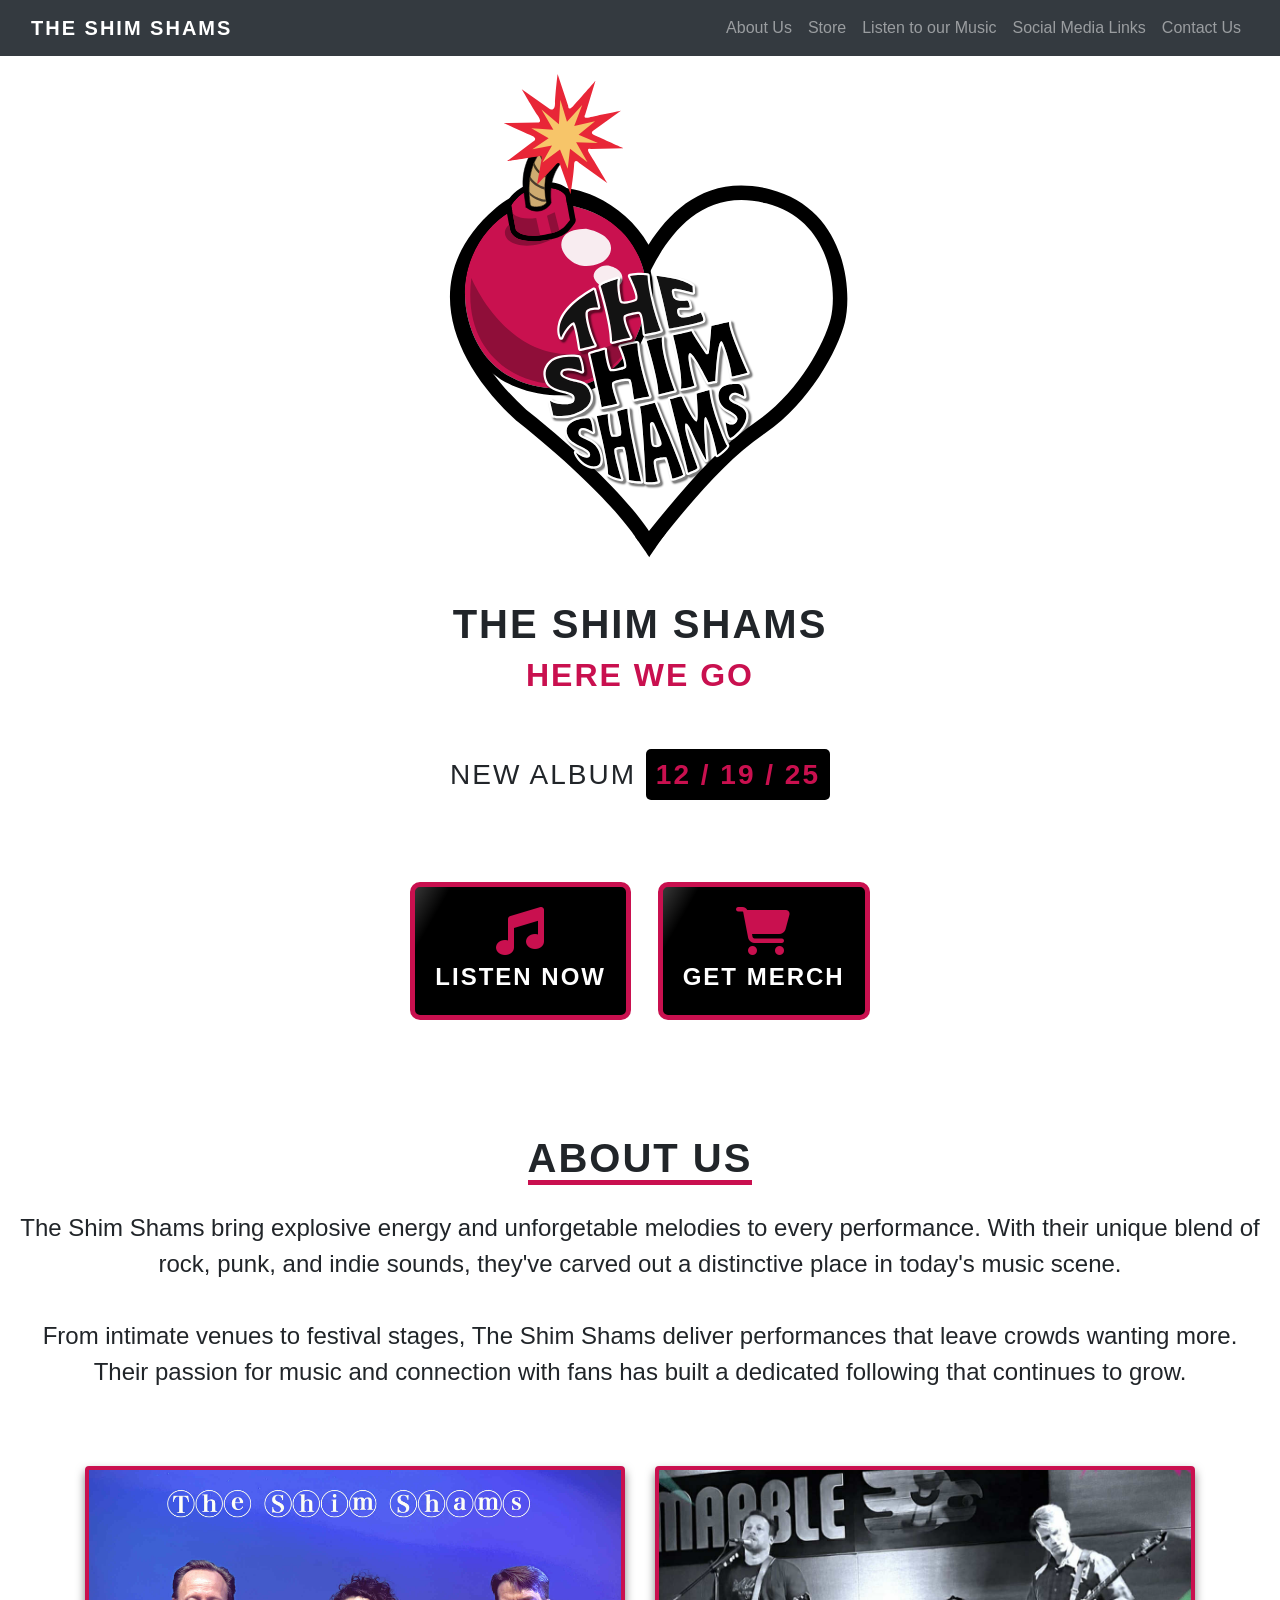
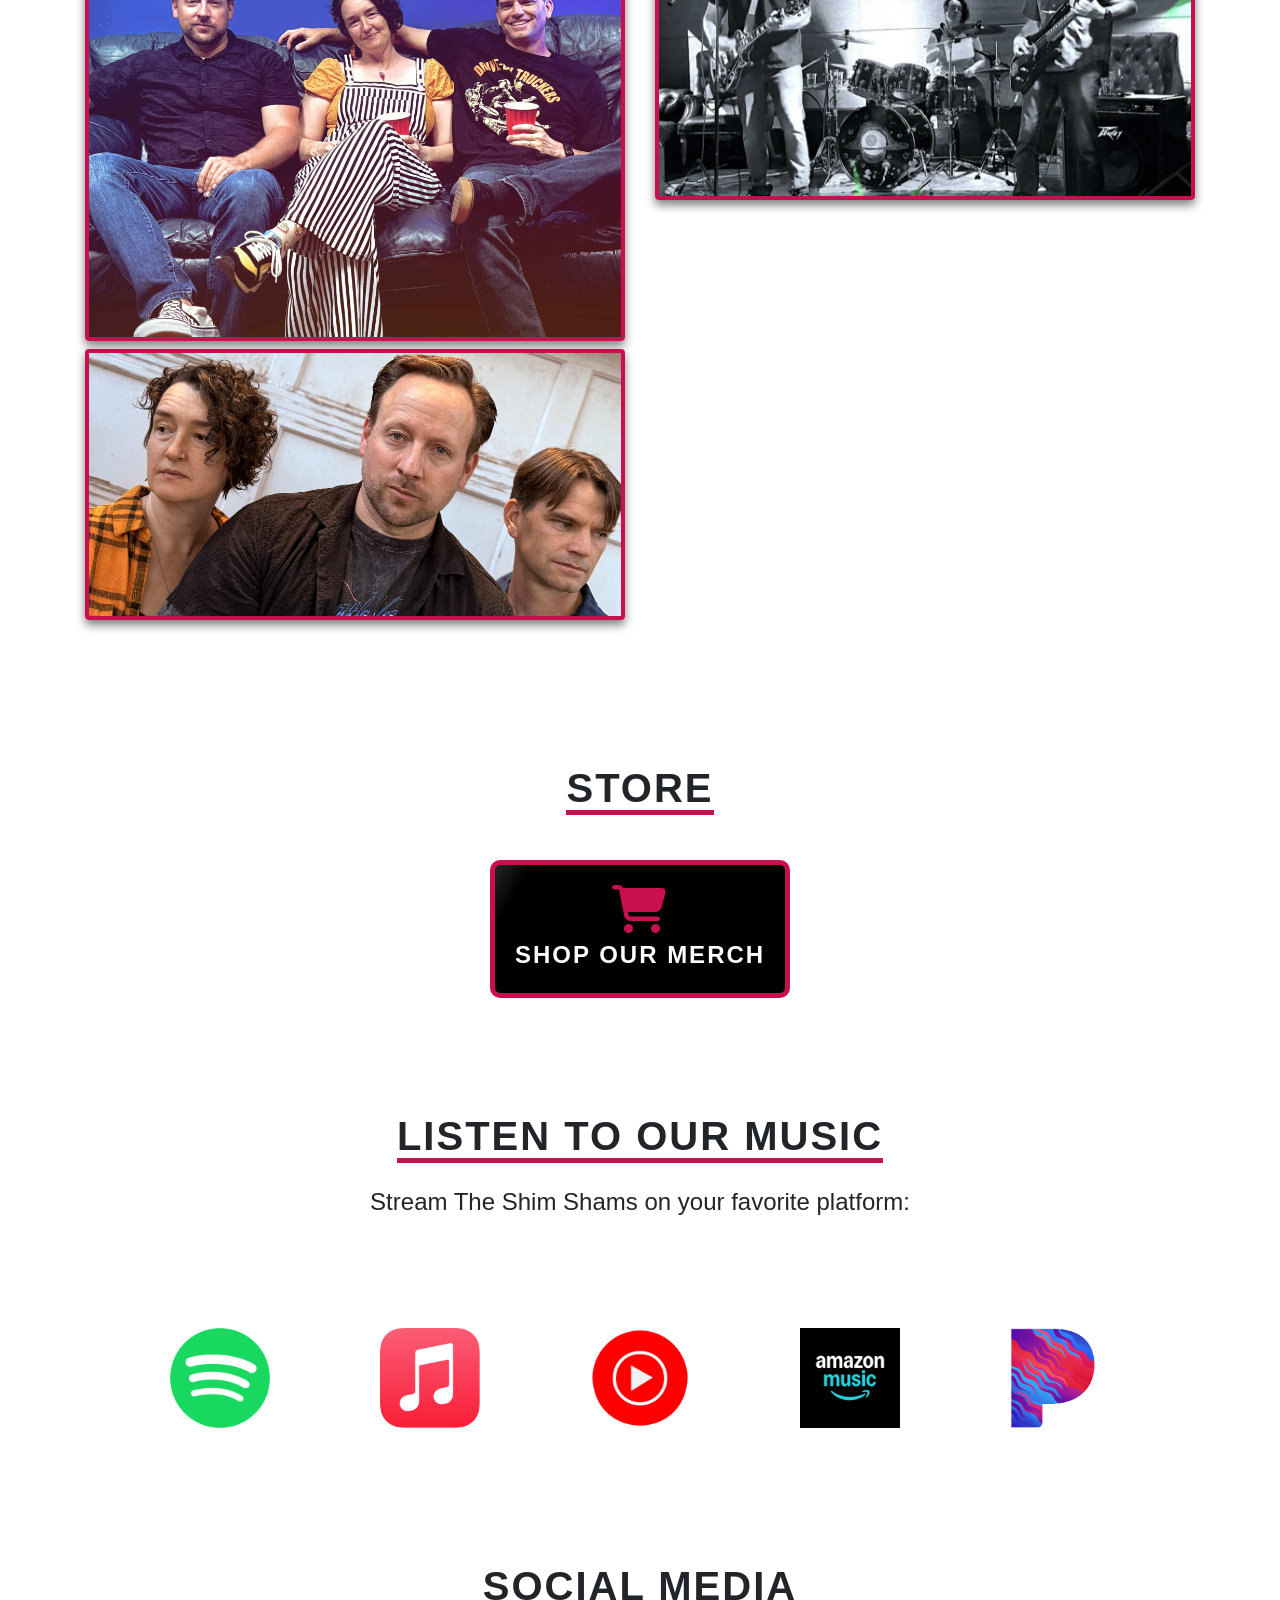
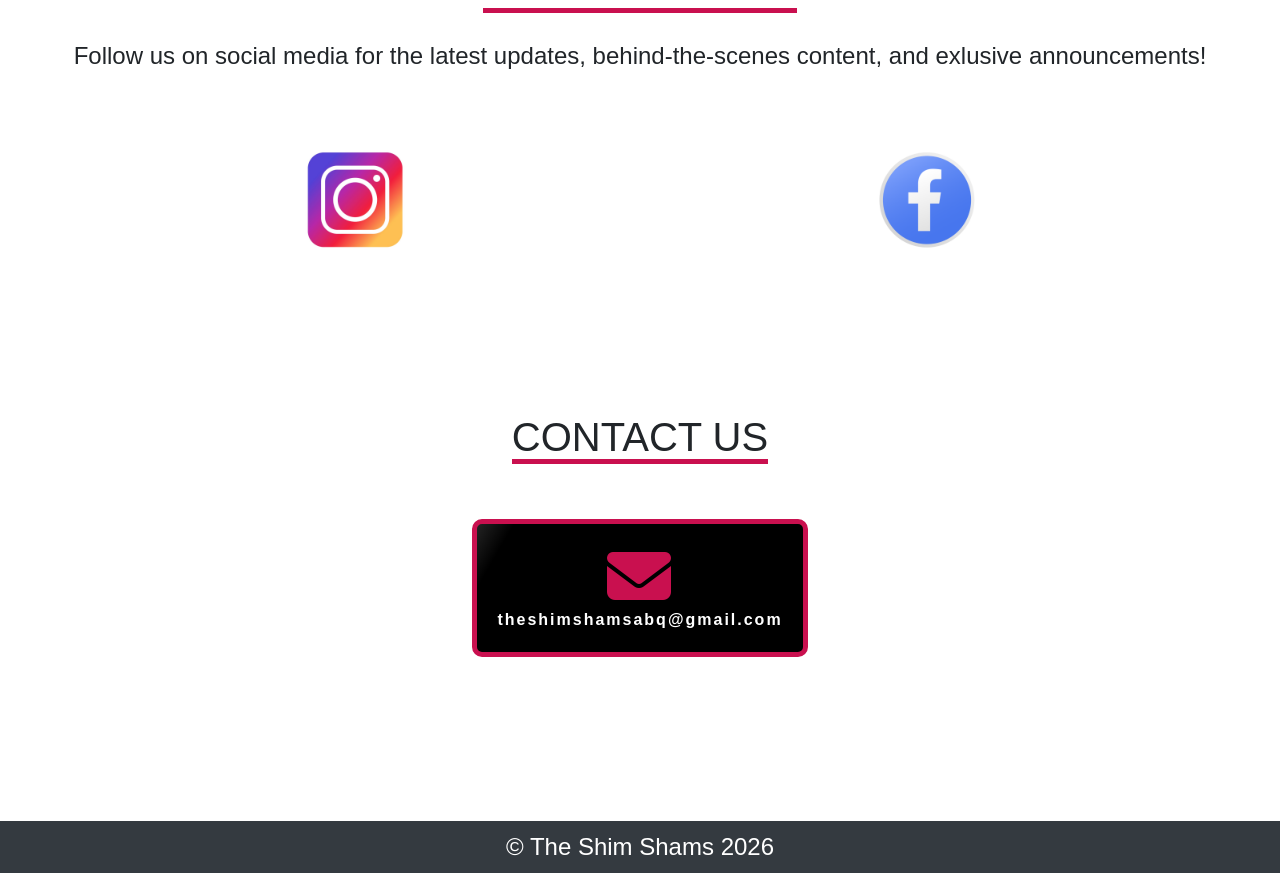
==== commit f8cdeda2: "store" ====
--- a/index.html
+++ b/index.html
@@ -312,7 +312,9 @@
     <!-- STORE  -->
     <div class="section mb-5 fade-in pt-5" id="store"><h1 class="heading"><span class="heading-text">STORE</span></h1>
         <!-- <p class="p-5">COMING SOON</p> -->
-         <img src="./assets/coming-soon.png" alt="" class="coming-soon img-fluid mt-2 rounded">
+         <!-- <img src="./assets/coming-soon.png" alt="" class="coming-soon img-fluid mt-2 rounded"> -->
+         <a class="get-merch-link black-button mb-2" href="https://the-shim-shams-shop.fourthwall.com/" target="blank"><i class="fa fa-2x fa-shopping-cart" aria-hidden="true"></i><br/>SHOP OUR MERCH</a>
+         <!-- <a class="listen-now black-button mb-2" href="""><i class="fa-solid fa-store"></i><br/> <br/>SHOP OUR MERCH</a> -->
     </div>
     
 
--- a/styles.css
+++ b/styles.css
@@ -381,8 +381,13 @@
   opacity: 0.6;
 }
 
+.get-merch-link {
+  margin-top: 40px;
+}
+
 .fa-shopping-cart,
-.fa-music {
+.fa-music,
+.fa-store {
   color: var(--logo-color);
 }
 
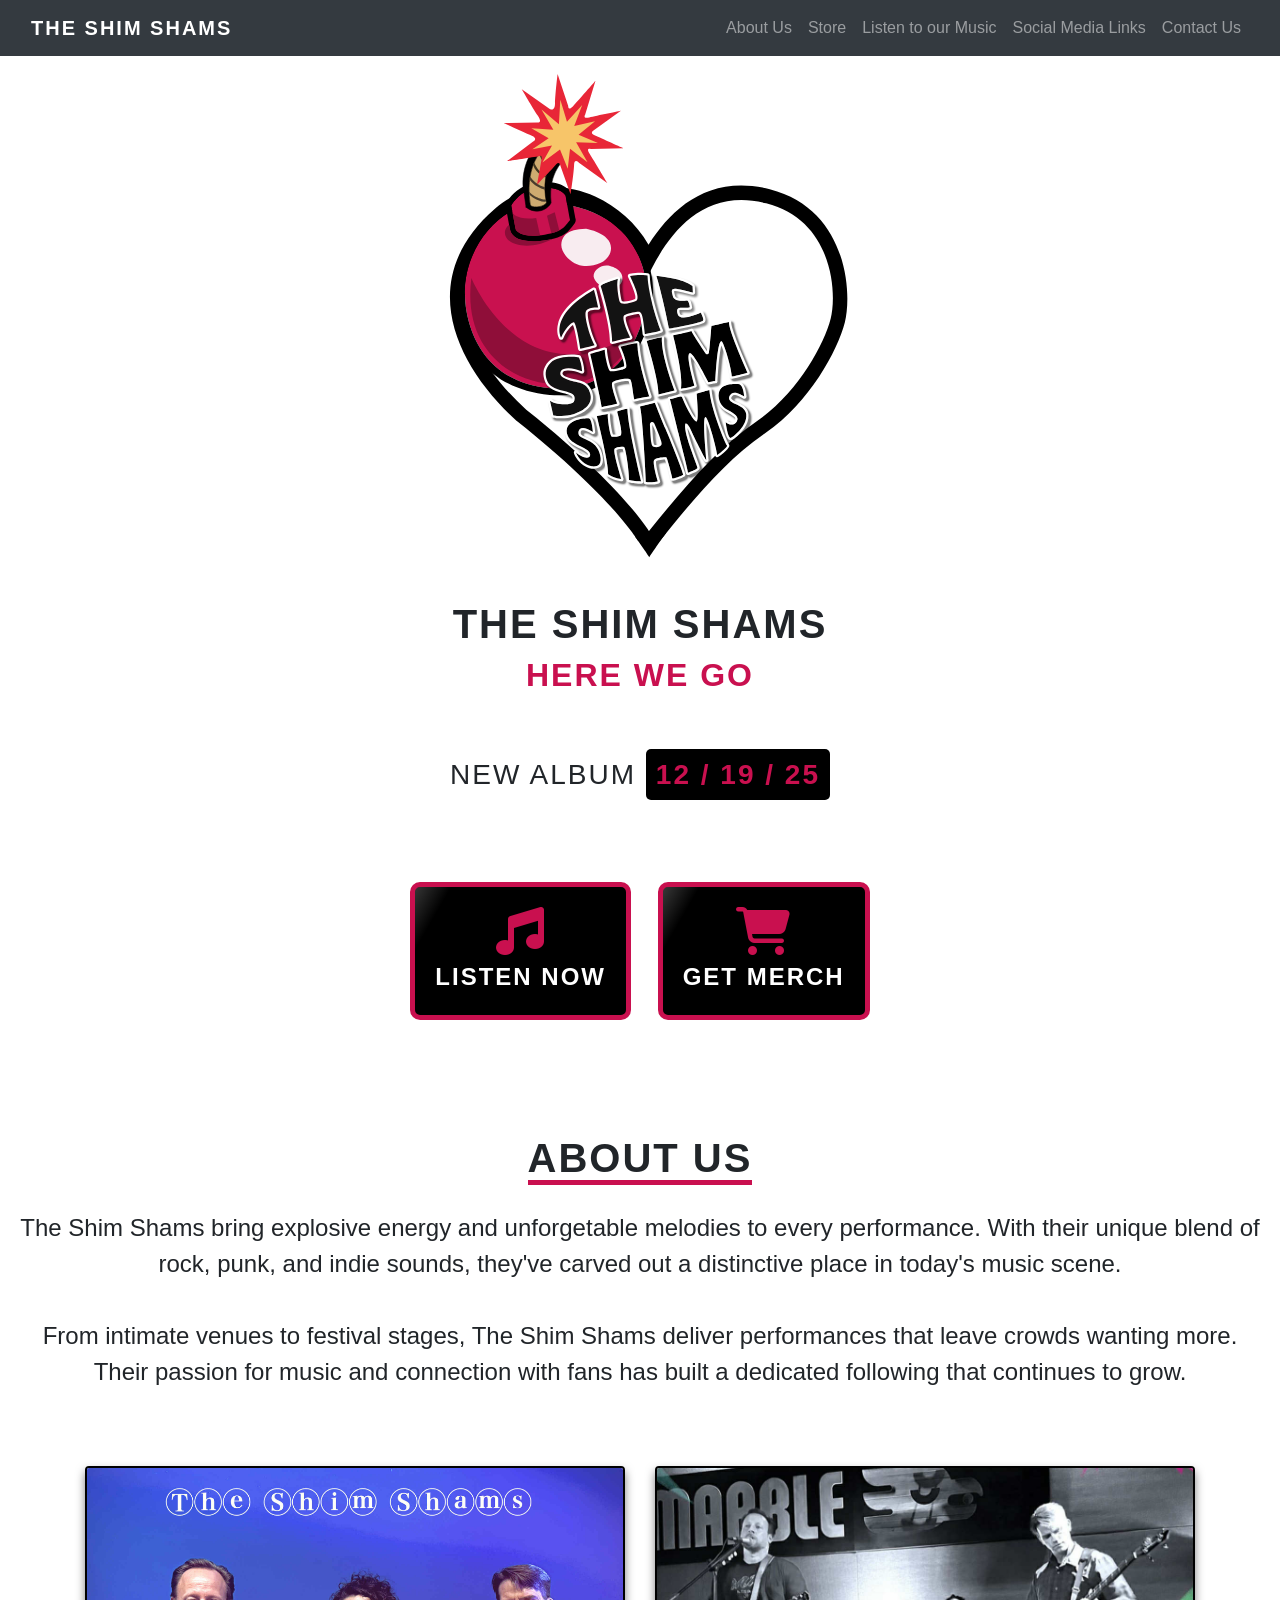
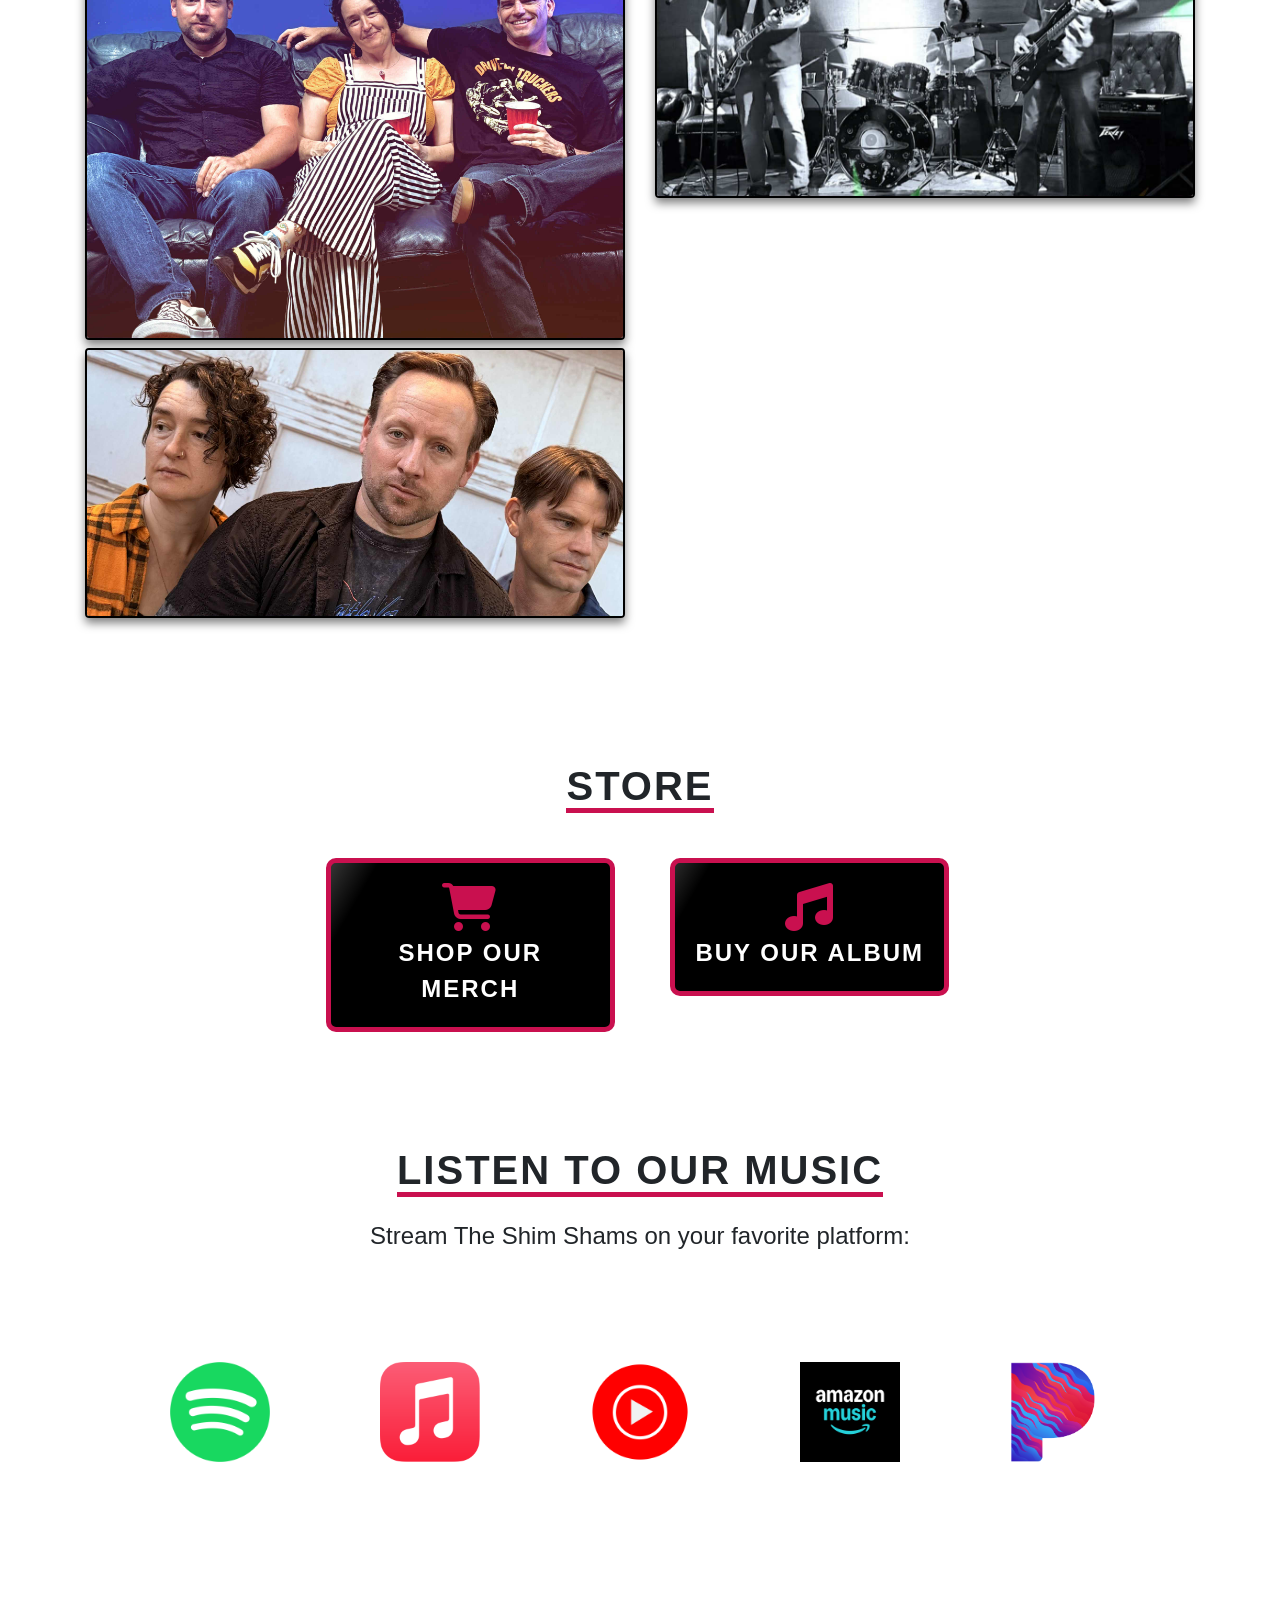
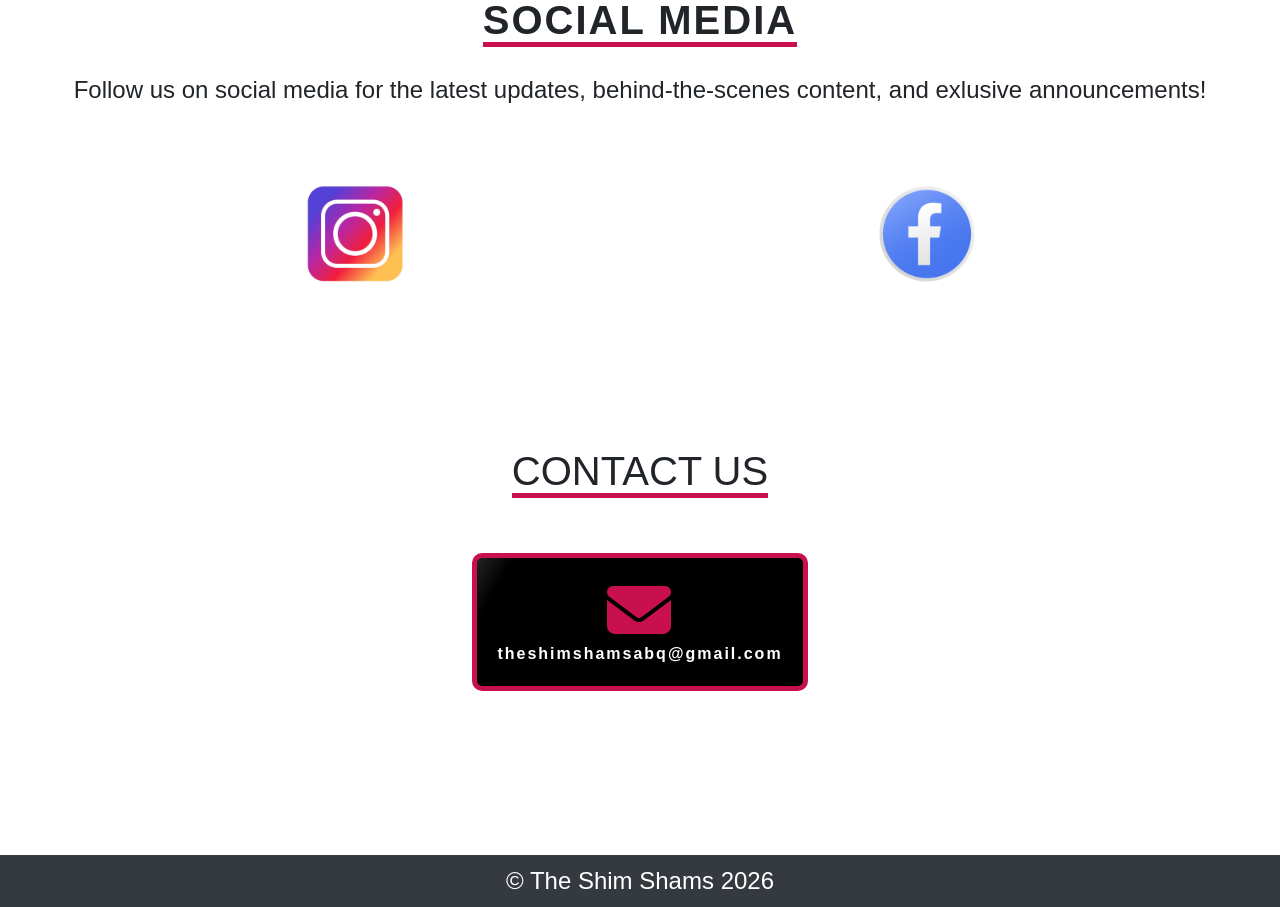
==== commit 8480e02c: "link" ====
--- a/index.html
+++ b/index.html
@@ -313,7 +313,18 @@
     <div class="section mb-5 fade-in pt-5" id="store"><h1 class="heading"><span class="heading-text">STORE</span></h1>
         <!-- <p class="p-5">COMING SOON</p> -->
          <!-- <img src="./assets/coming-soon.png" alt="" class="coming-soon img-fluid mt-2 rounded"> -->
-         <a class="get-merch-link black-button mb-2" href="https://the-shim-shams-shop.fourthwall.com/" target="blank"><i class="fa fa-2x fa-shopping-cart" aria-hidden="true"></i><br/>SHOP OUR MERCH</a>
+
+          <div class="container">
+            <div class="row">
+                <div class="col">
+                    <a class="get-merch-link black-button mb-2" href="https://the-shim-shams-shop.fourthwall.com/" target="blank"><i class="fa fa-2x fa-shopping-cart" aria-hidden="true"></i><br/>SHOP OUR MERCH</a>
+                </div>
+                <div class="col">
+                    <a class="get-merch-link black-button mb-2" href="https://elasticstage.com/theshimshams" target="blank"><i class="fa fa-2x fa-music" aria-hidden="true"></i><br/>BUY OUR ALBUM</a>
+                </div>
+            </div>
+        </div>
+        
          <!-- <a class="listen-now black-button mb-2" href="""><i class="fa-solid fa-store"></i><br/> <br/>SHOP OUR MERCH</a> -->
     </div>
     
--- a/styles.css
+++ b/styles.css
@@ -54,7 +54,7 @@
   -webkit-transition: all 0.3s ease-out !important;
   -o-transition: all 0.3s ease-out !important;
   transition: all 0.3s ease-out !important;
-  border: 4px solid var(--logo-color);
+  border: 2px solid black;
   border-radius: 5px;
 }
 
@@ -413,9 +413,9 @@
 
 #imageModal .modal-content {
   background-color: transparent;
-  border: none;
-  -webkit-box-shadow: 0 0 20px 10px var(--logo-color);
-  box-shadow: 0 0 20px 10px var(--logo-color);
+  border: 4px solid white;
+  /* -webkit-box-shadow: 0 0 20px 10px var(--logo-color);
+  box-shadow: 0 0 20px 10px var(--logo-color); */
 }
 
 #modalImage {
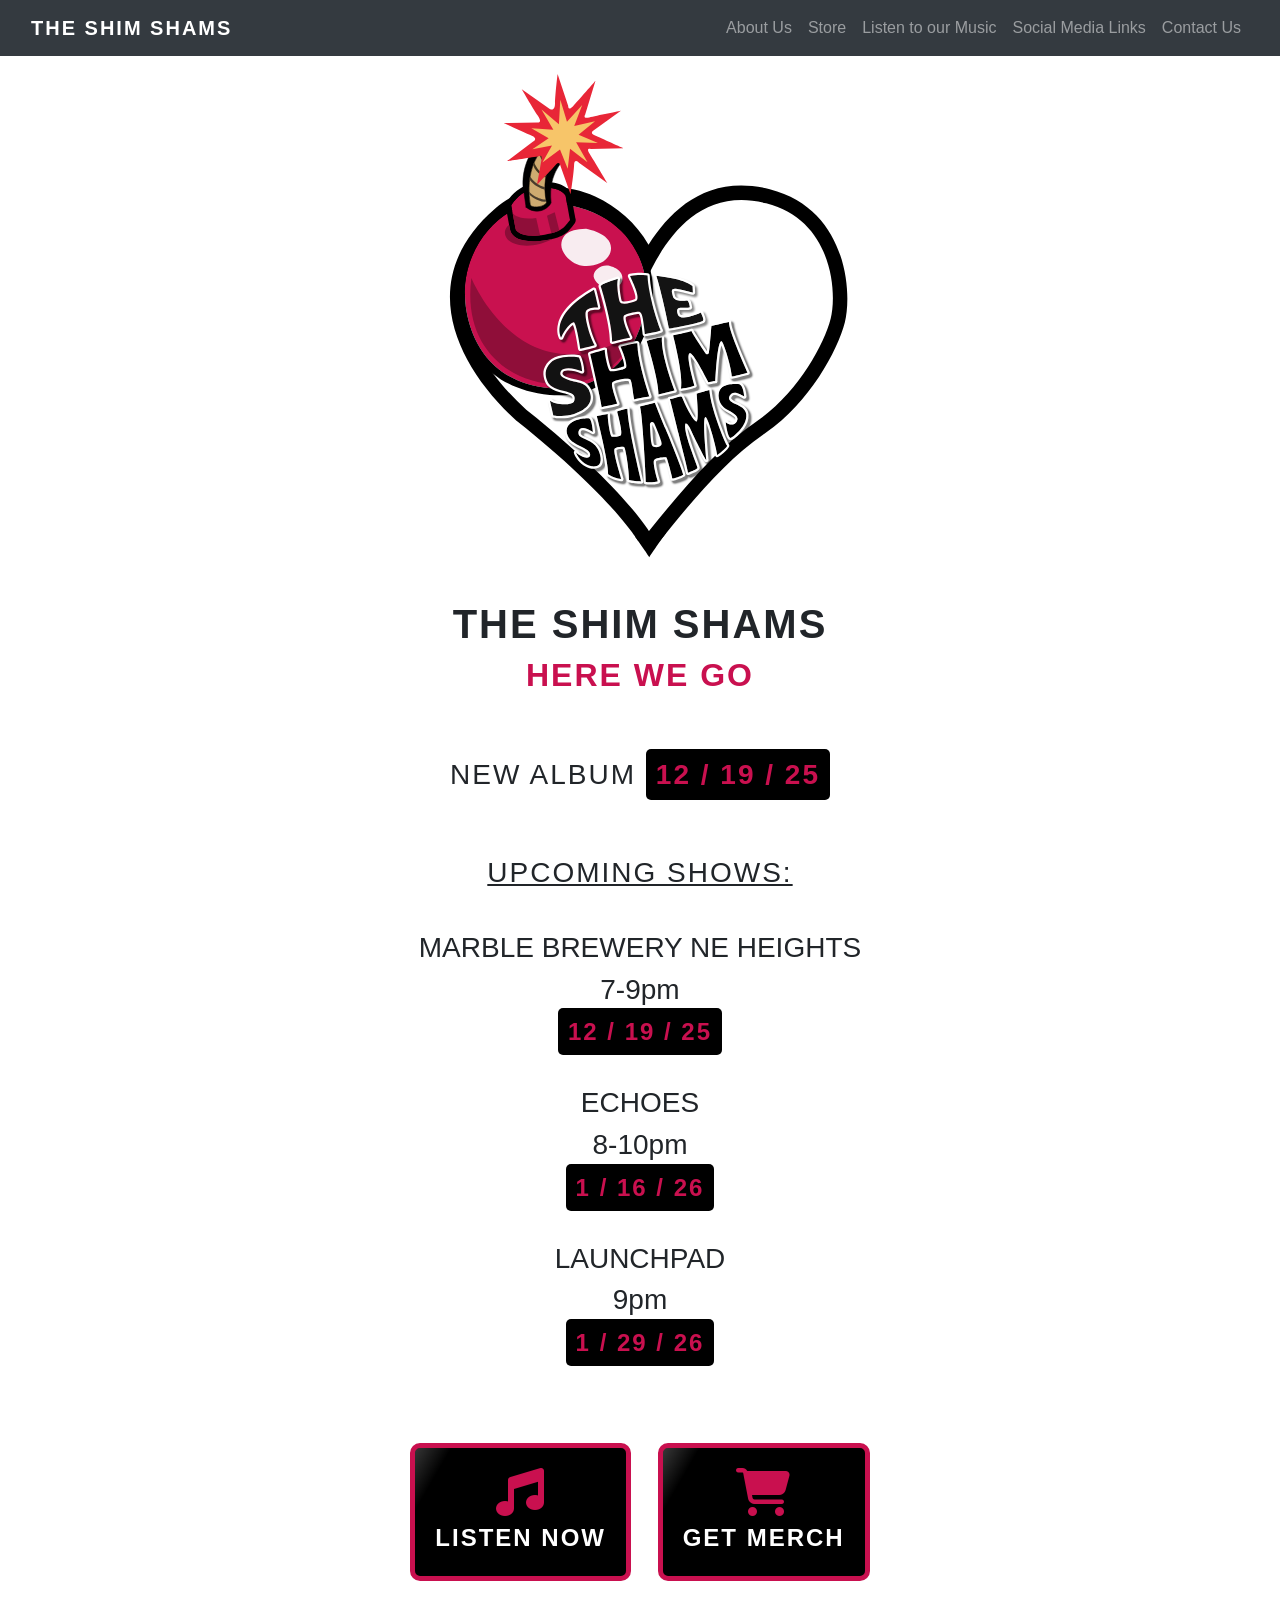
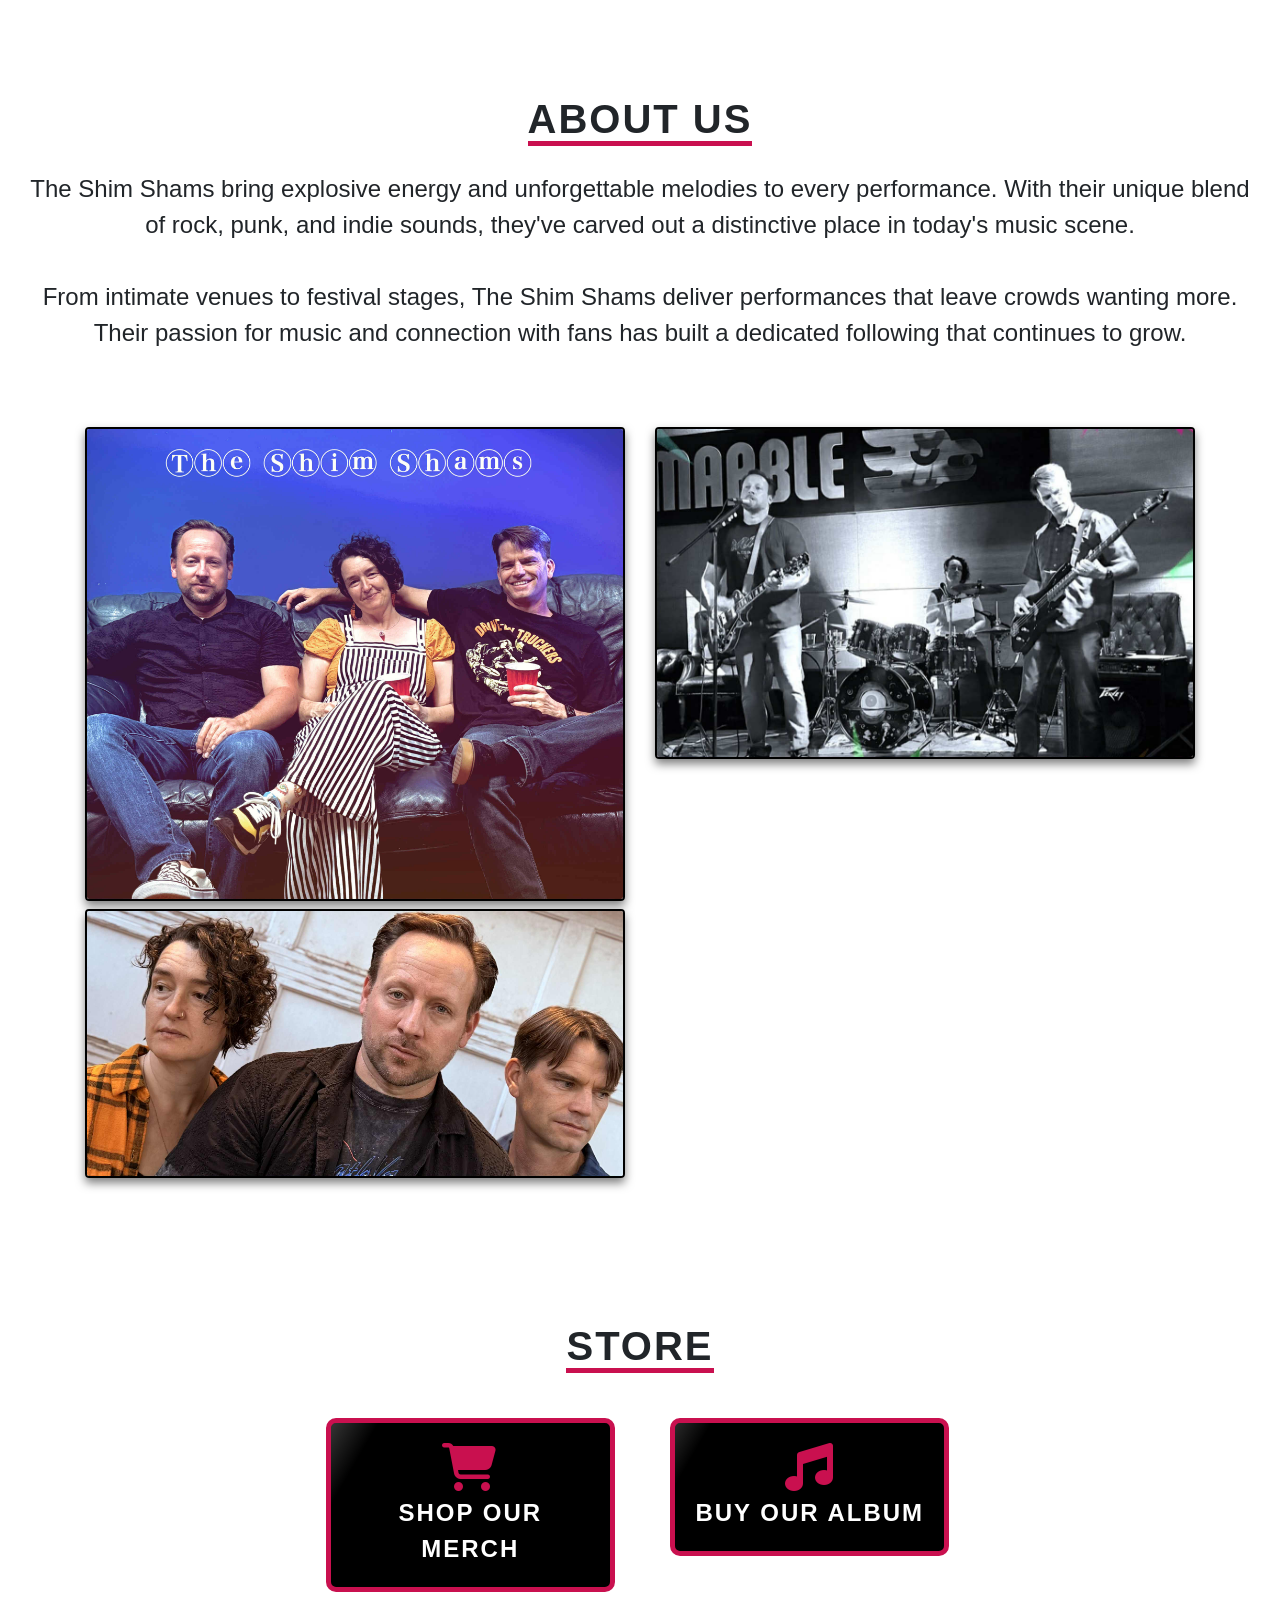
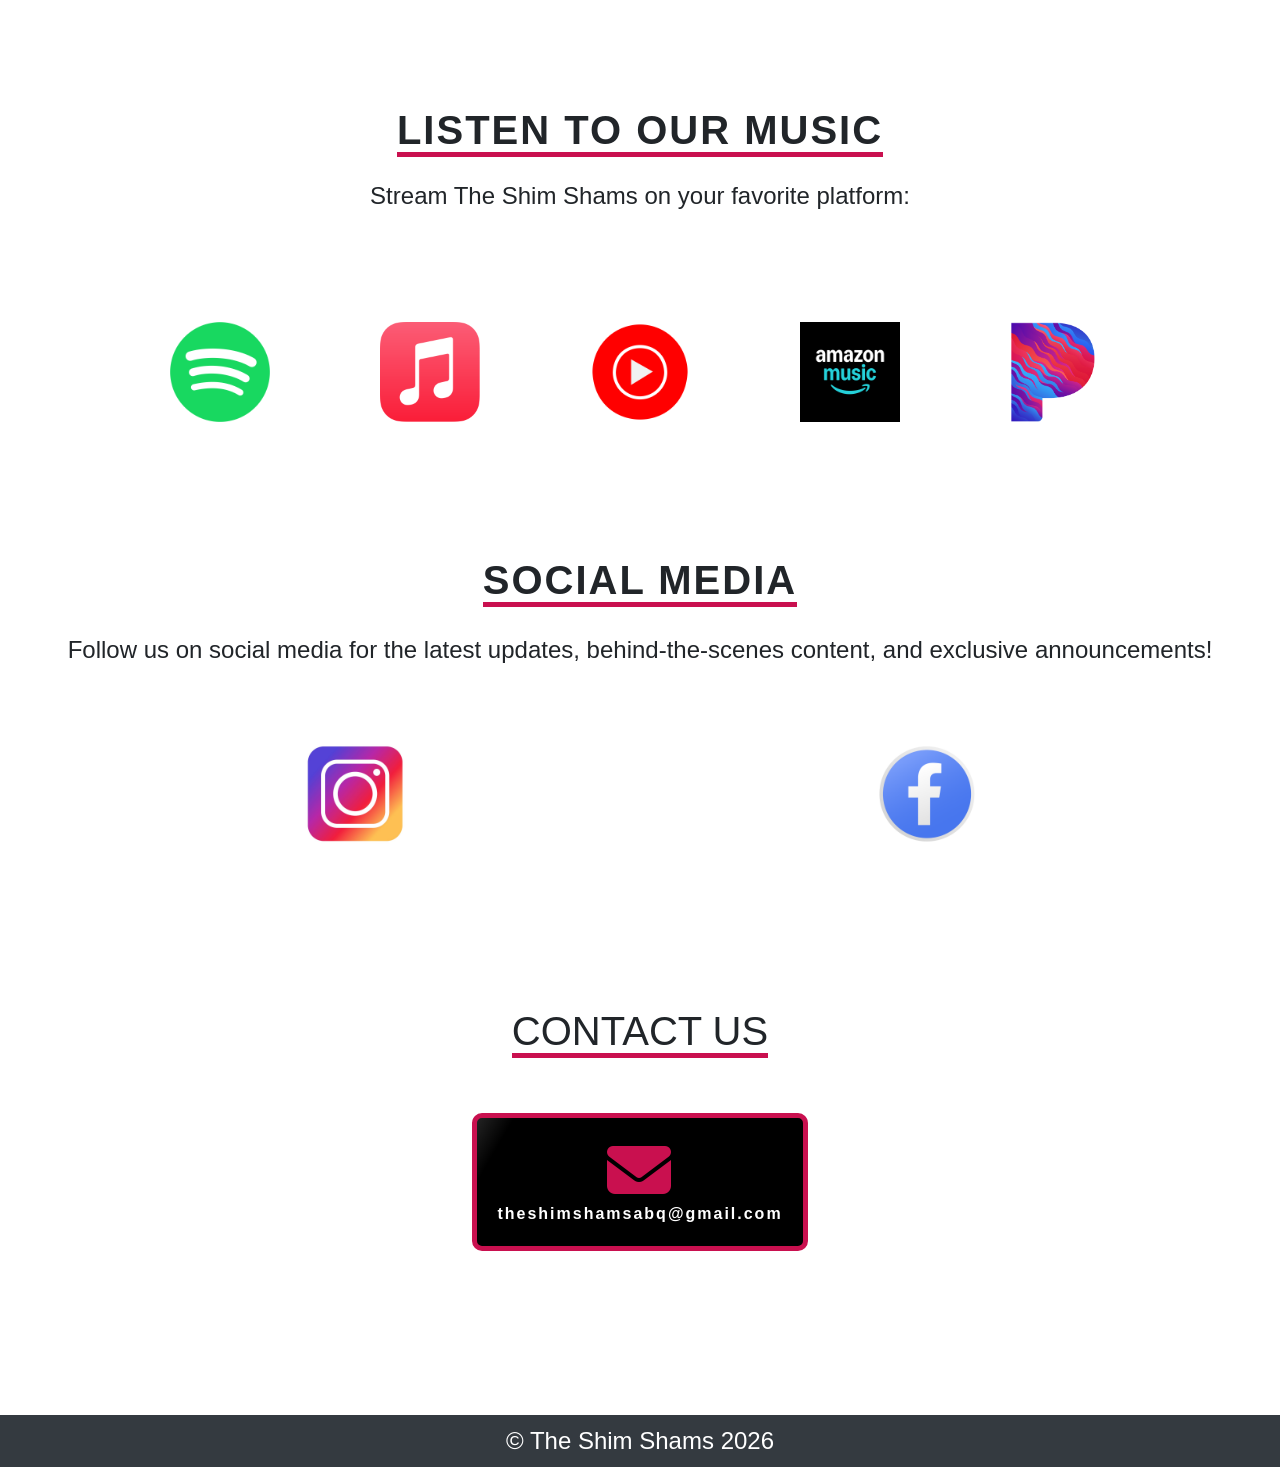
==== commit 9d8ab889: "update" ====
--- a/index.html
+++ b/index.html
@@ -233,12 +233,27 @@
         <h2 class="subtext">HERE WE GO</h2>
         <br/>
         <h3 class="new-album">NEW ALBUM <br class="album-date-br"/><br class="album-date-br"/> <span class="album-date">12 / 19 / 25</span></h3>
-        <!-- <div class="container">
-            <div class="row">
-                <div class="col"></div>
-                <div class="col"></div>
-            </div>
-        </div> -->
+        <br/>
+        <h3 class="new-album underline">UPCOMING SHOWS: 
+            <br/>
+            <br/>
+            <h3>MARBLE BREWERY NE HEIGHTS</h3>
+            <h3>7-9pm</h3>
+            <span class="album-date">12 / 19 / 25</span></h3>
+
+            <br/>
+            <br/>
+            <h3>ECHOES</h3>
+            <h3>8-10pm</h3>
+            <span class="album-date">1 / 16 / 26</span></h3>
+
+            <br/>
+            <br/>
+            <h3>LAUNCHPAD</h3>
+            <h3>9pm</h3>
+            <span class="album-date">1 / 29 / 26</span></h3>
+       
+        <br/>
         <br/>
         <br/>
         <a class="listen-now black-button mb-2" href="#music"><i class="fa-solid fa-2x fa-music"></i> <br/>LISTEN NOW</a>
@@ -252,7 +267,7 @@
 
 <!-- ABOUT  -->
     <div class="section mb-5  pt-5" id="about"><h1  class="heading"><span class="heading-text fade-in">ABOUT US</span></h1>
-        <p class="fade-in about-text">The Shim Shams bring explosive energy and unforgetable melodies to every performance.  With their unique blend of rock, punk, and indie sounds, they've carved out a distinctive place in today's music scene. <br/><br/>
+        <p class="fade-in about-text">The Shim Shams bring explosive energy and unforgettable melodies to every performance.  With their unique blend of rock, punk, and indie sounds, they've carved out a distinctive place in today's music scene. <br/><br/>
         From intimate venues to festival stages, The Shim Shams deliver performances that leave crowds wanting more. Their passion for music and connection with fans has built a dedicated following that continues to grow.</p>
         <div class="container my-5">
             <!-- <h2>Image Gallery</h2> -->
@@ -345,7 +360,7 @@
 
       <!-- SOCIAL  -->
       <div class="section  fade-in pt-5 " id="social"><h1 class="heading"><span class="heading-text">SOCIAL MEDIA</span></h1>
-        <p class="social-text">Follow us on social media for the latest updates, behind-the-scenes content, and exlusive announcements!</p>
+        <p class="social-text">Follow us on social media for the latest updates, behind-the-scenes content, and exclusive announcements!</p>
         <div class="container ">
             <div class="row">
                 <div class="col"><a class="icon-button mb-2" href="https://www.instagram.com/theshimshams/" target="blank"><img src="./assets/Instagram.png" alt="" class="instagram-icon icon"> </a></div>
--- a/styles.css
+++ b/styles.css
@@ -61,6 +61,10 @@
 .gallery-image:hover {
   -webkit-box-shadow: 0 15px 20px 0 rgba(0, 0, 0, 0.5) !important;
   box-shadow: 0 15px 20px 0 rgba(0, 0, 0, 0.5) !important;
+}
+
+.underline {
+  text-decoration: underline;
 }
 
 .animated-link {
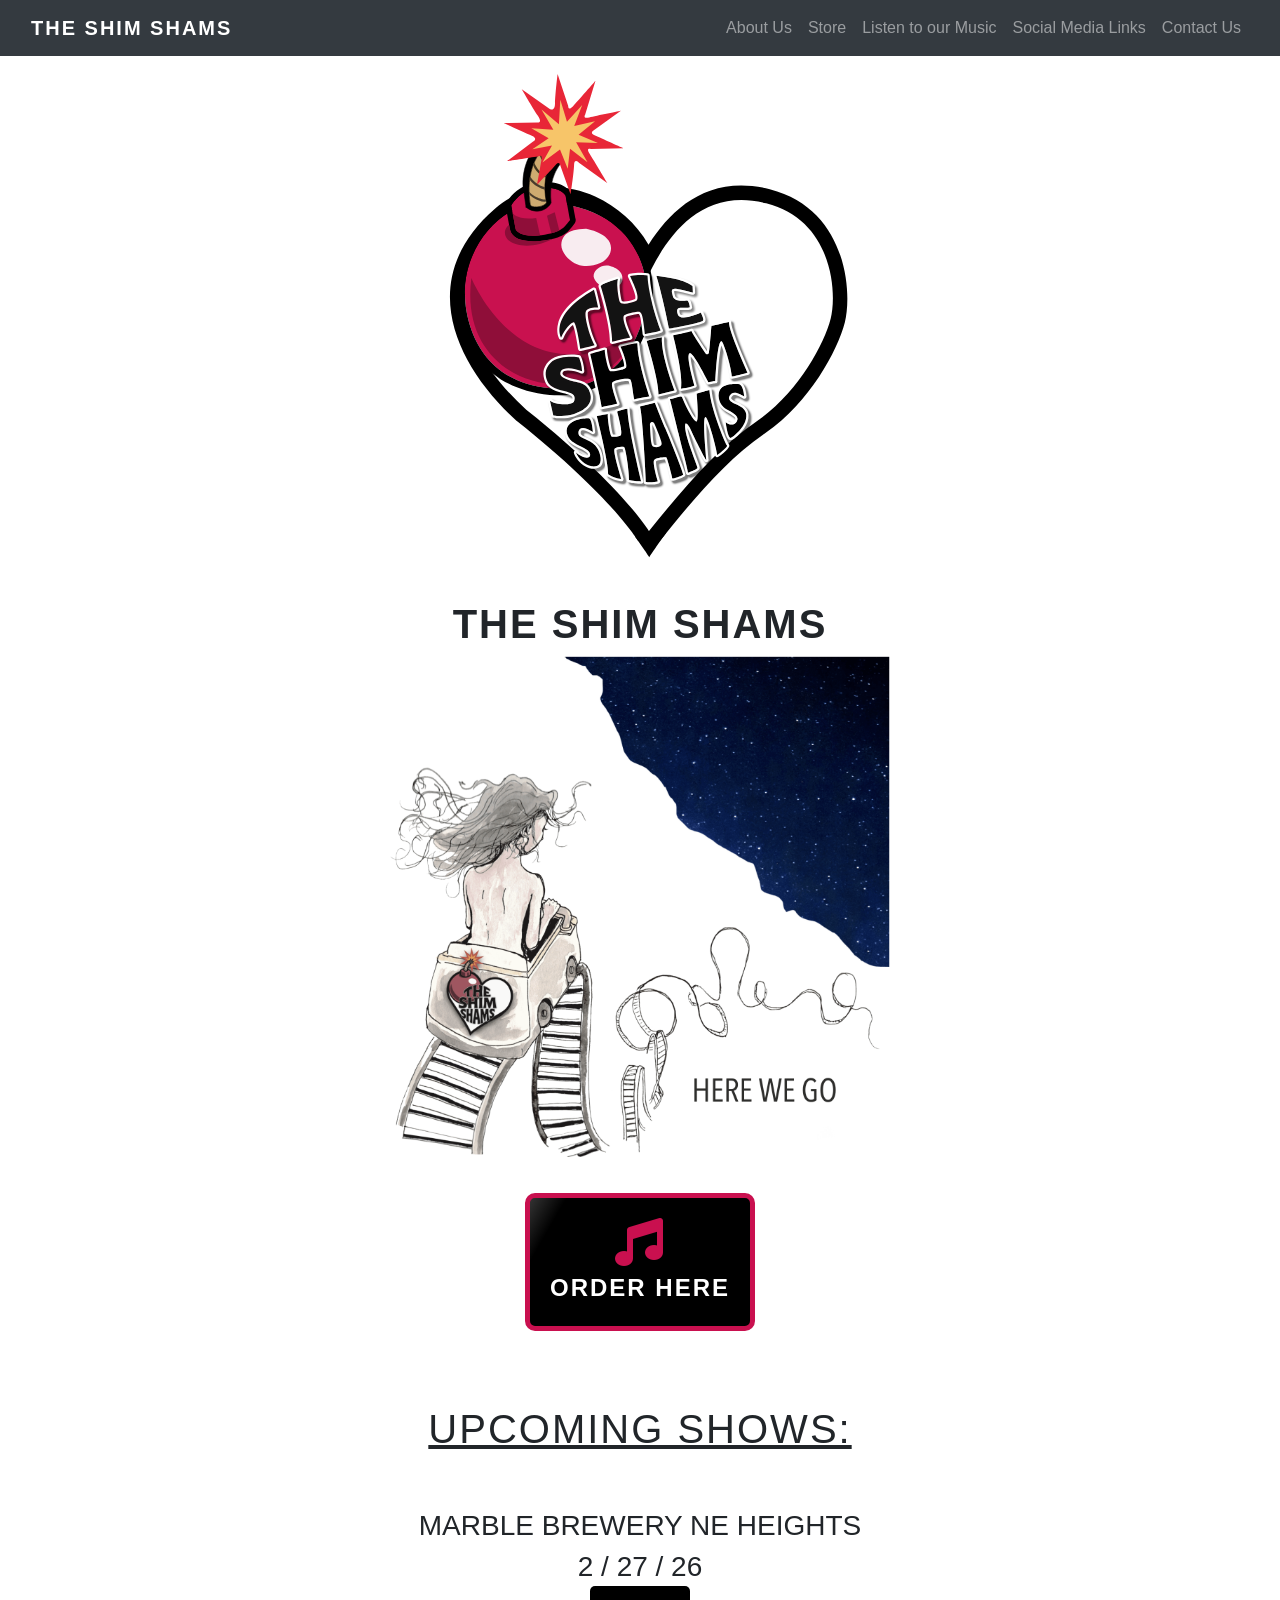
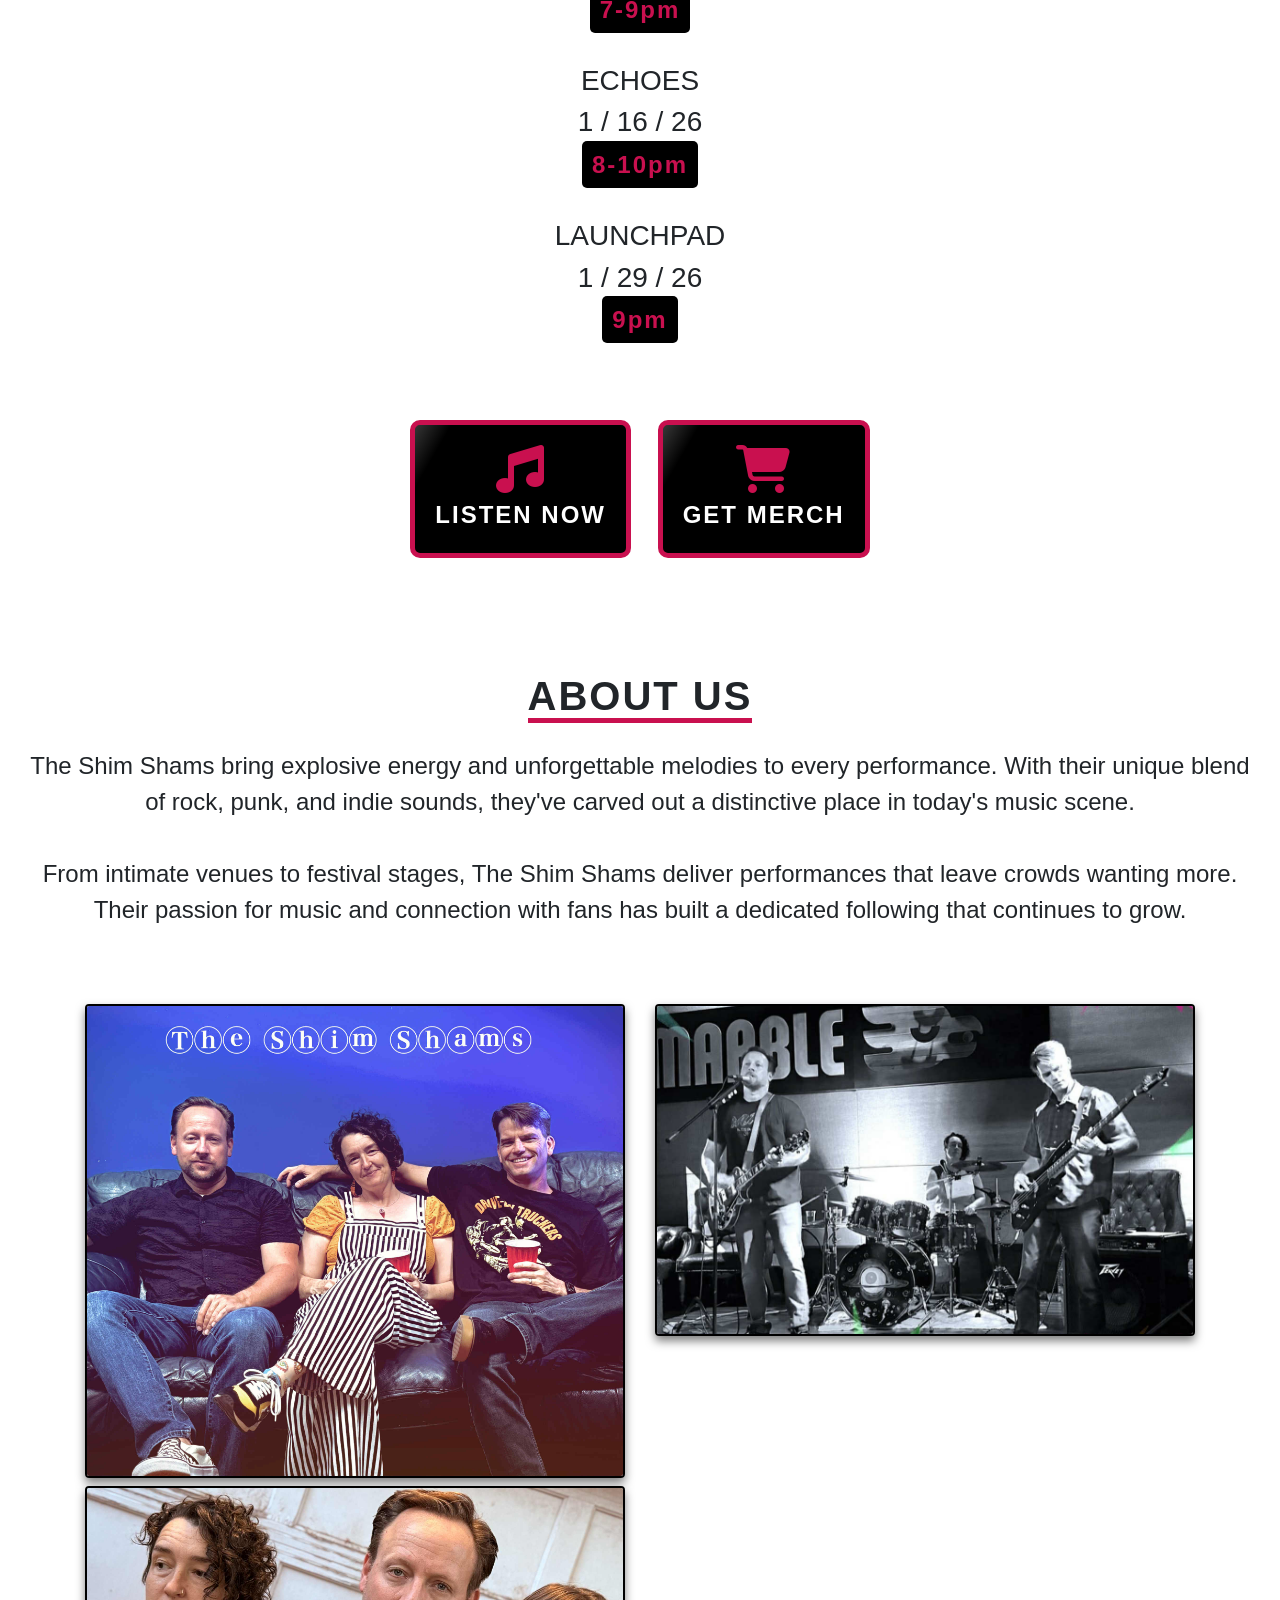
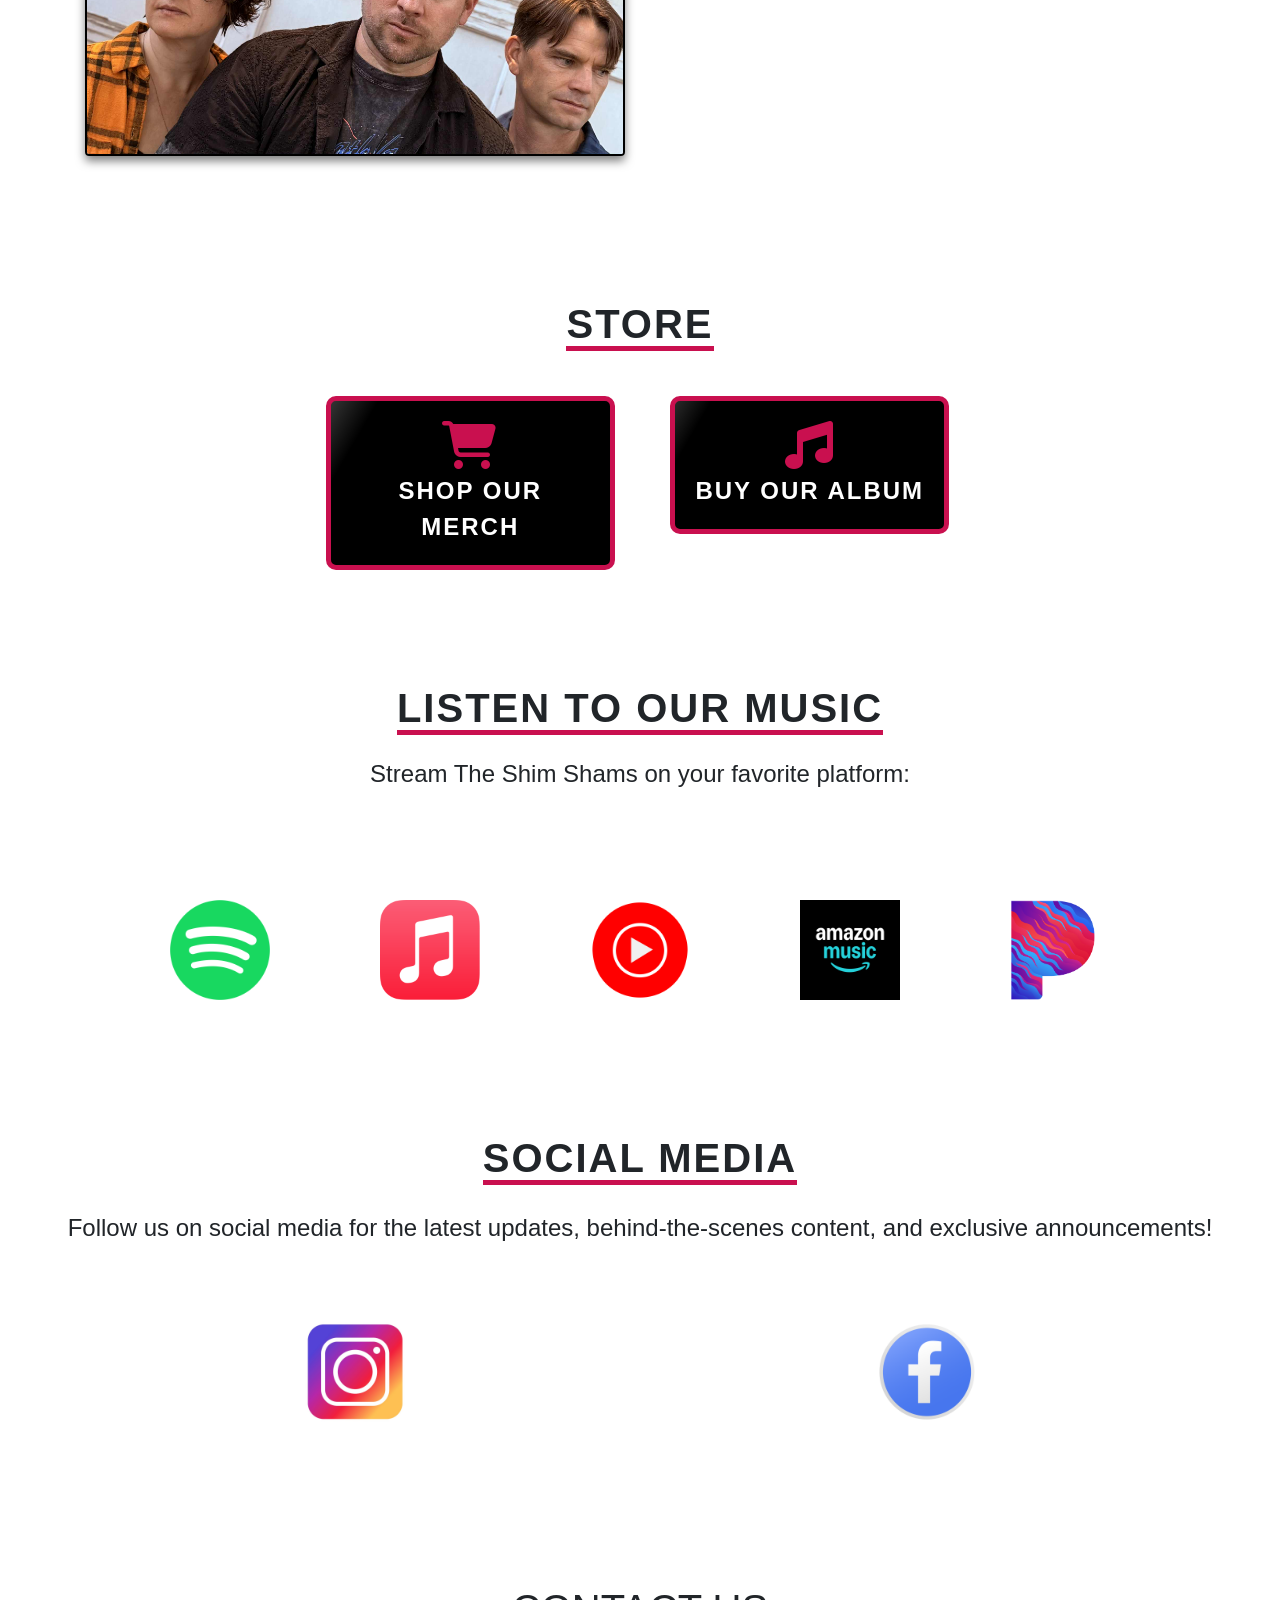
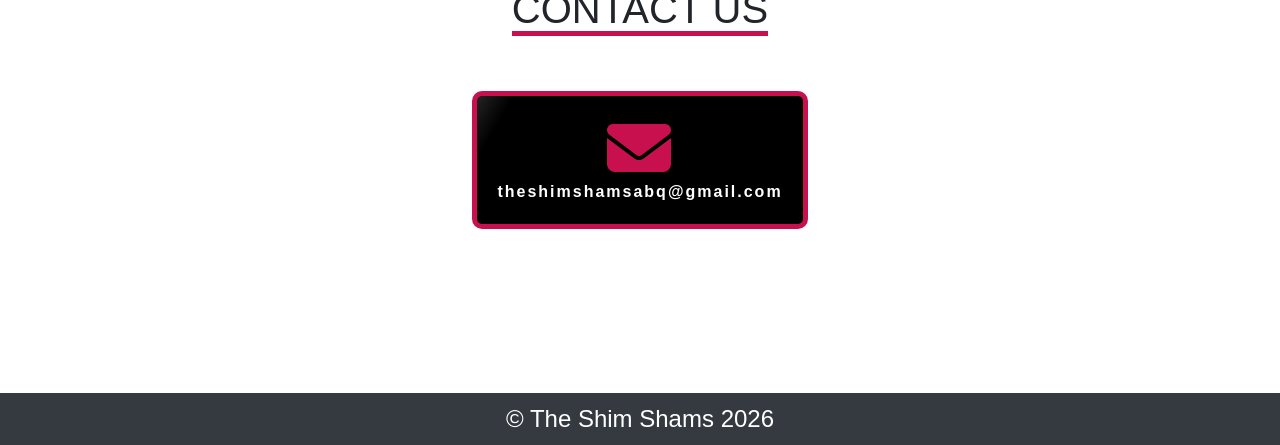
==== commit 5ad07eef: "updates" ====
--- a/index.html
+++ b/index.html
@@ -230,28 +230,40 @@
 
     <!-- INTRO -->
     <div class="section mb-5 " id="intro"><h1  class="heading">THE SHIM SHAMS</h1>
-        <h2 class="subtext">HERE WE GO</h2>
-        <br/>
-        <h3 class="new-album">NEW ALBUM <br class="album-date-br"/><br class="album-date-br"/> <span class="album-date">12 / 19 / 25</span></h3>
-        <br/>
-        <h3 class="new-album underline">UPCOMING SHOWS: 
+        <!-- <h2 class="subtext">HERE WE GO</h2> -->
+        <div class="container">
+            <div class="row justify-content-center">
+                <!-- Adding d-flex and justify-content-center to the column helps center the image on desktop -->
+                <div class="col-12 d-flex justify-content-center">
+                    <img src="assets/Album.png" class="img-fluid album-art-custom" alt="Album Cover">
+                </div>
+            </div>
+        </div>
+        
+        <br/>
+        <!-- <h3 class="new-album">NEW ALBUM <br class="album-date-br"/> -->
+            <!-- <br/> -->
+            <a class=" black-button mb-2 buy-album-link" href="https://elasticstage.com/theshimshams" target="blank"><i class="fa fa-2x fa-music" aria-hidden="true"></i><br/>ORDER HERE</a></h3>
+        <br/>
+        <br/>
+        <h1 class="new-album underline">UPCOMING SHOWS: 
             <br/>
             <br/>
             <h3>MARBLE BREWERY NE HEIGHTS</h3>
-            <h3>7-9pm</h3>
-            <span class="album-date">12 / 19 / 25</span></h3>
+            <h3>2 / 27 / 26</h3>
+            <span class="album-date">7-9pm</span></h1>
 
             <br/>
             <br/>
             <h3>ECHOES</h3>
-            <h3>8-10pm</h3>
-            <span class="album-date">1 / 16 / 26</span></h3>
+            <h3>1 / 16 / 26</h3>
+            <span class="album-date">8-10pm</span></h3>
 
             <br/>
             <br/>
             <h3>LAUNCHPAD</h3>
-            <h3>9pm</h3>
-            <span class="album-date">1 / 29 / 26</span></h3>
+            <h3>1 / 29 / 26</h3>
+            <span class="album-date">9pm</span></h3>
        
         <br/>
         <br/>
--- a/styles.css
+++ b/styles.css
@@ -44,8 +44,16 @@
   width: 100vw;
 }
 
+.buy-album-link {
+  margin-top: 0 !important;
+}
+
 #contact {
   margin-bottom: 80px;
+}
+
+.album-art-custom {
+  max-width: 500px;
 }
 
 .gallery-image {
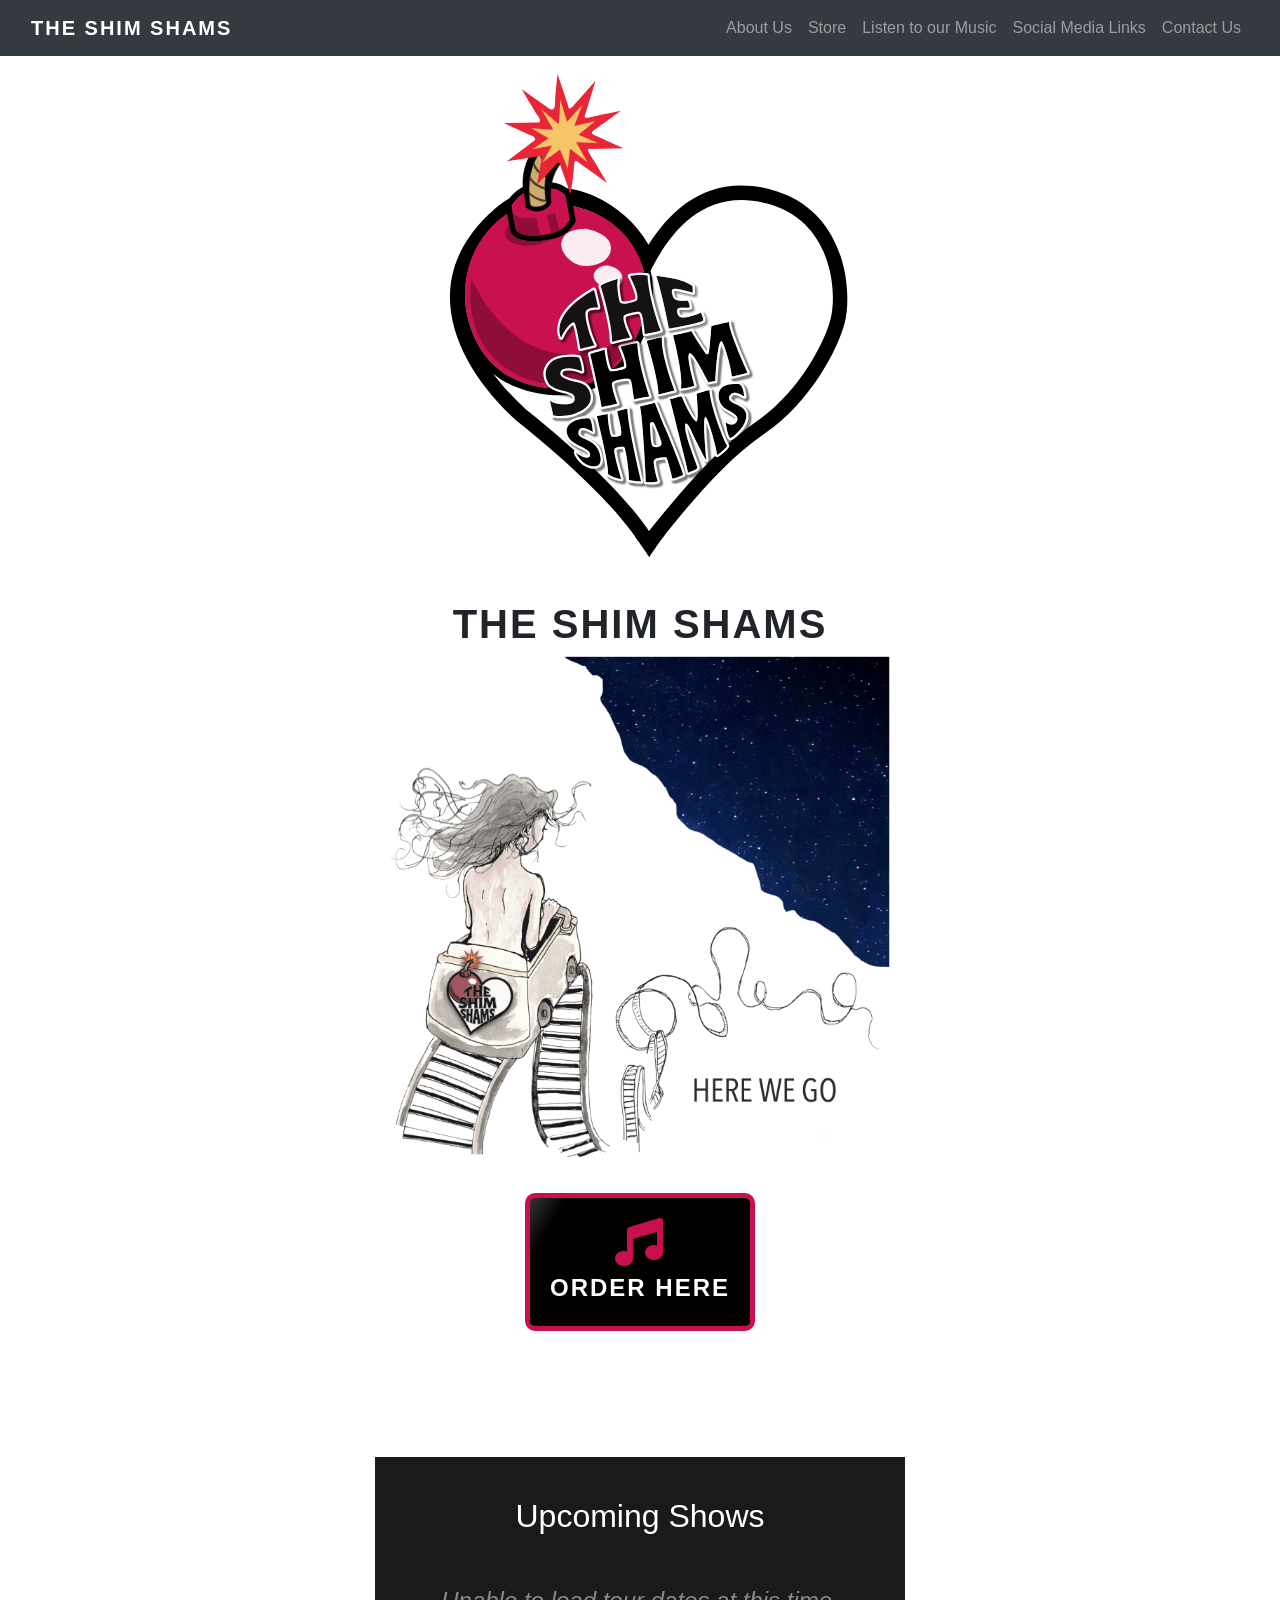
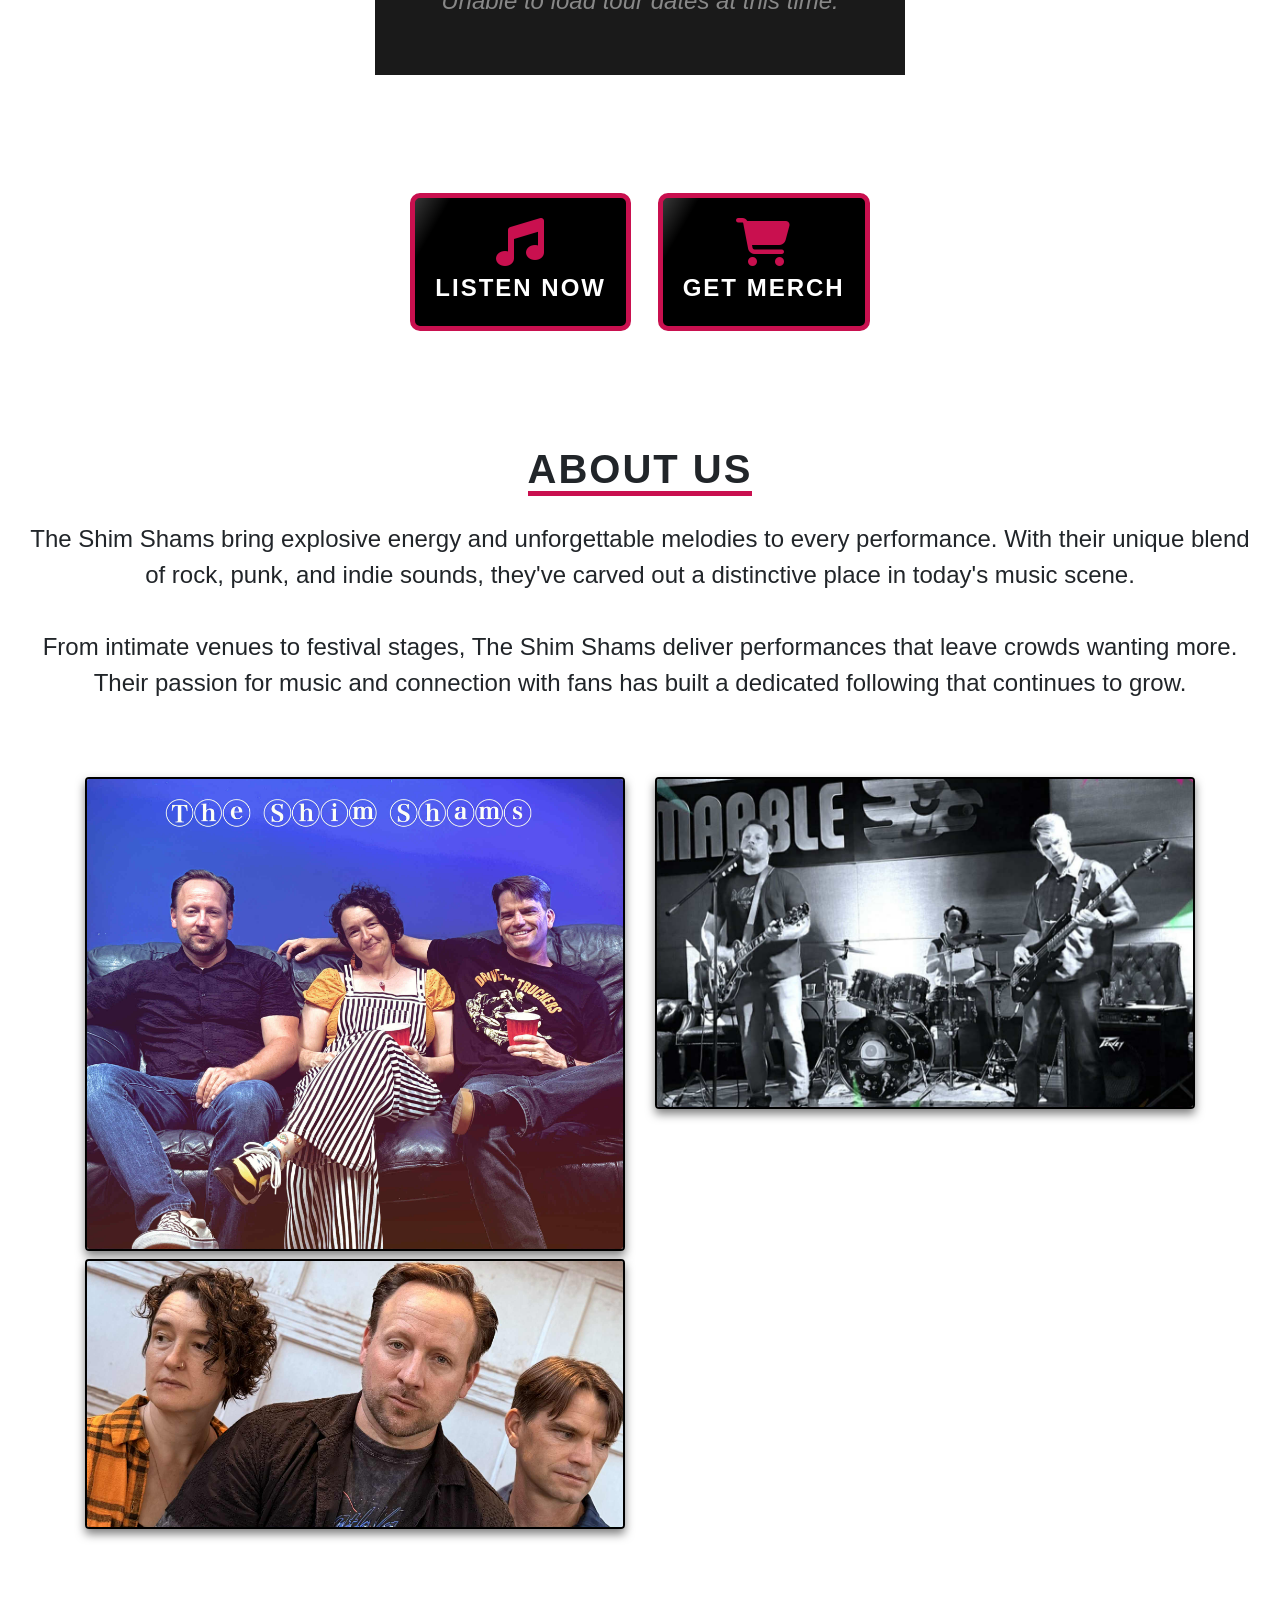
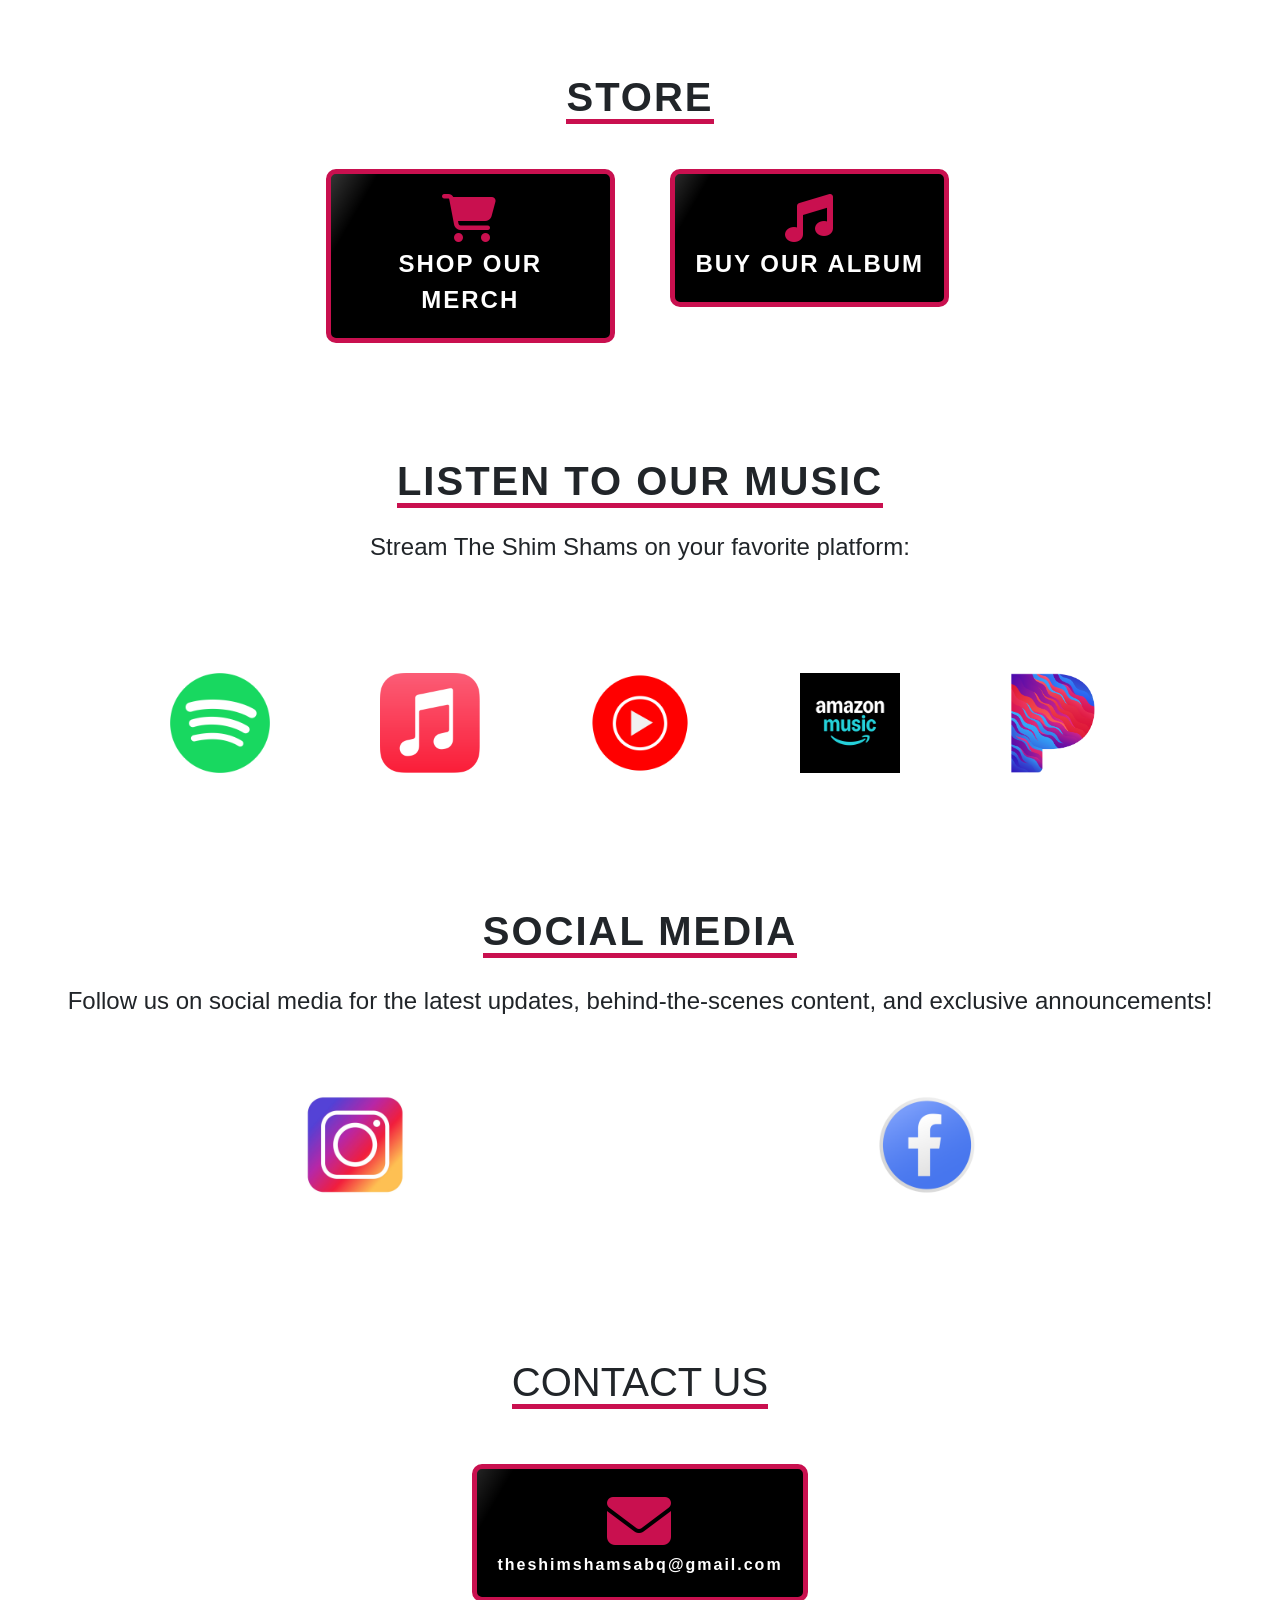
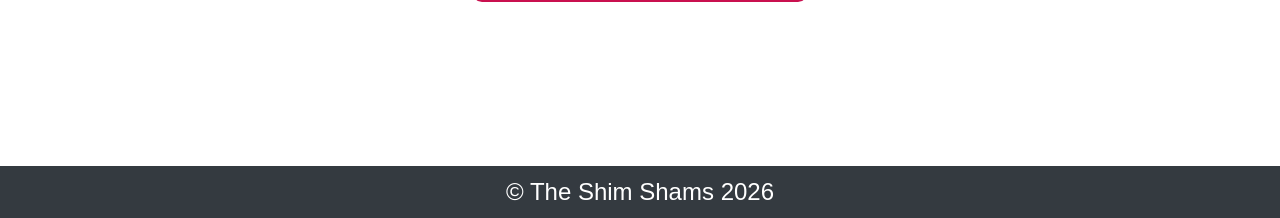
==== commit 52438486: "google sheet" ====
--- a/index.html
+++ b/index.html
@@ -246,10 +246,10 @@
             <a class=" black-button mb-2 buy-album-link" href="https://elasticstage.com/theshimshams" target="blank"><i class="fa fa-2x fa-music" aria-hidden="true"></i><br/>ORDER HERE</a></h3>
         <br/>
         <br/>
-        <h1 class="new-album underline">UPCOMING SHOWS: 
-            <br/>
-            <br/>
-            <h3>MARBLE BREWERY NE HEIGHTS</h3>
+        <!-- <h1 class="new-album underline">UPCOMING SHOWS:  -->
+            <br/>
+            <br/>
+            <!-- <h3>MARBLE BREWERY NE HEIGHTS</h3>
             <h3>2 / 27 / 26</h3>
             <span class="album-date">7-9pm</span></h1>
 
@@ -263,7 +263,14 @@
             <br/>
             <h3>LAUNCHPAD</h3>
             <h3>1 / 29 / 26</h3>
-            <span class="album-date">9pm</span></h3>
+            <span class="album-date">9pm</span></h3> -->
+
+            <div id="tour-dates-container">
+                <h2 class="mb-5">Upcoming Shows</h2>
+                <div id="dates-list">
+                    <p class="status-msg">Loading tour dates...</p>
+                </div>
+            </div>
        
         <br/>
         <br/>
--- a/styles.css
+++ b/styles.css
@@ -602,6 +602,41 @@
   top: 22px;
 }
 
+#tour-dates-container {
+  text-align: center;
+  padding: 40px 20px;
+  background-color: #1a1a1a;
+  color: white;
+}
+
+.show-entry {
+  margin-bottom: 40px;
+}
+
+.show-venue {
+  font-size: 1.75rem;
+  font-weight: bold;
+  text-transform: uppercase;
+  margin: 0;
+}
+
+.show-date {
+  font-size: 1.5rem;
+  margin: 5px 0;
+}
+
+.show-time {
+  font-size: 1.2rem;
+  color: #c9104f; /* Branding color */
+  font-weight: 600;
+}
+
+/* Loading and Error states */
+.status-msg {
+  font-style: italic;
+  color: #888;
+}
+
 /* --- 2. Expanded State (Animation to 'X') --- */
 
 /* When the toggler button is NOT collapsed (i.e., the menu is open) */
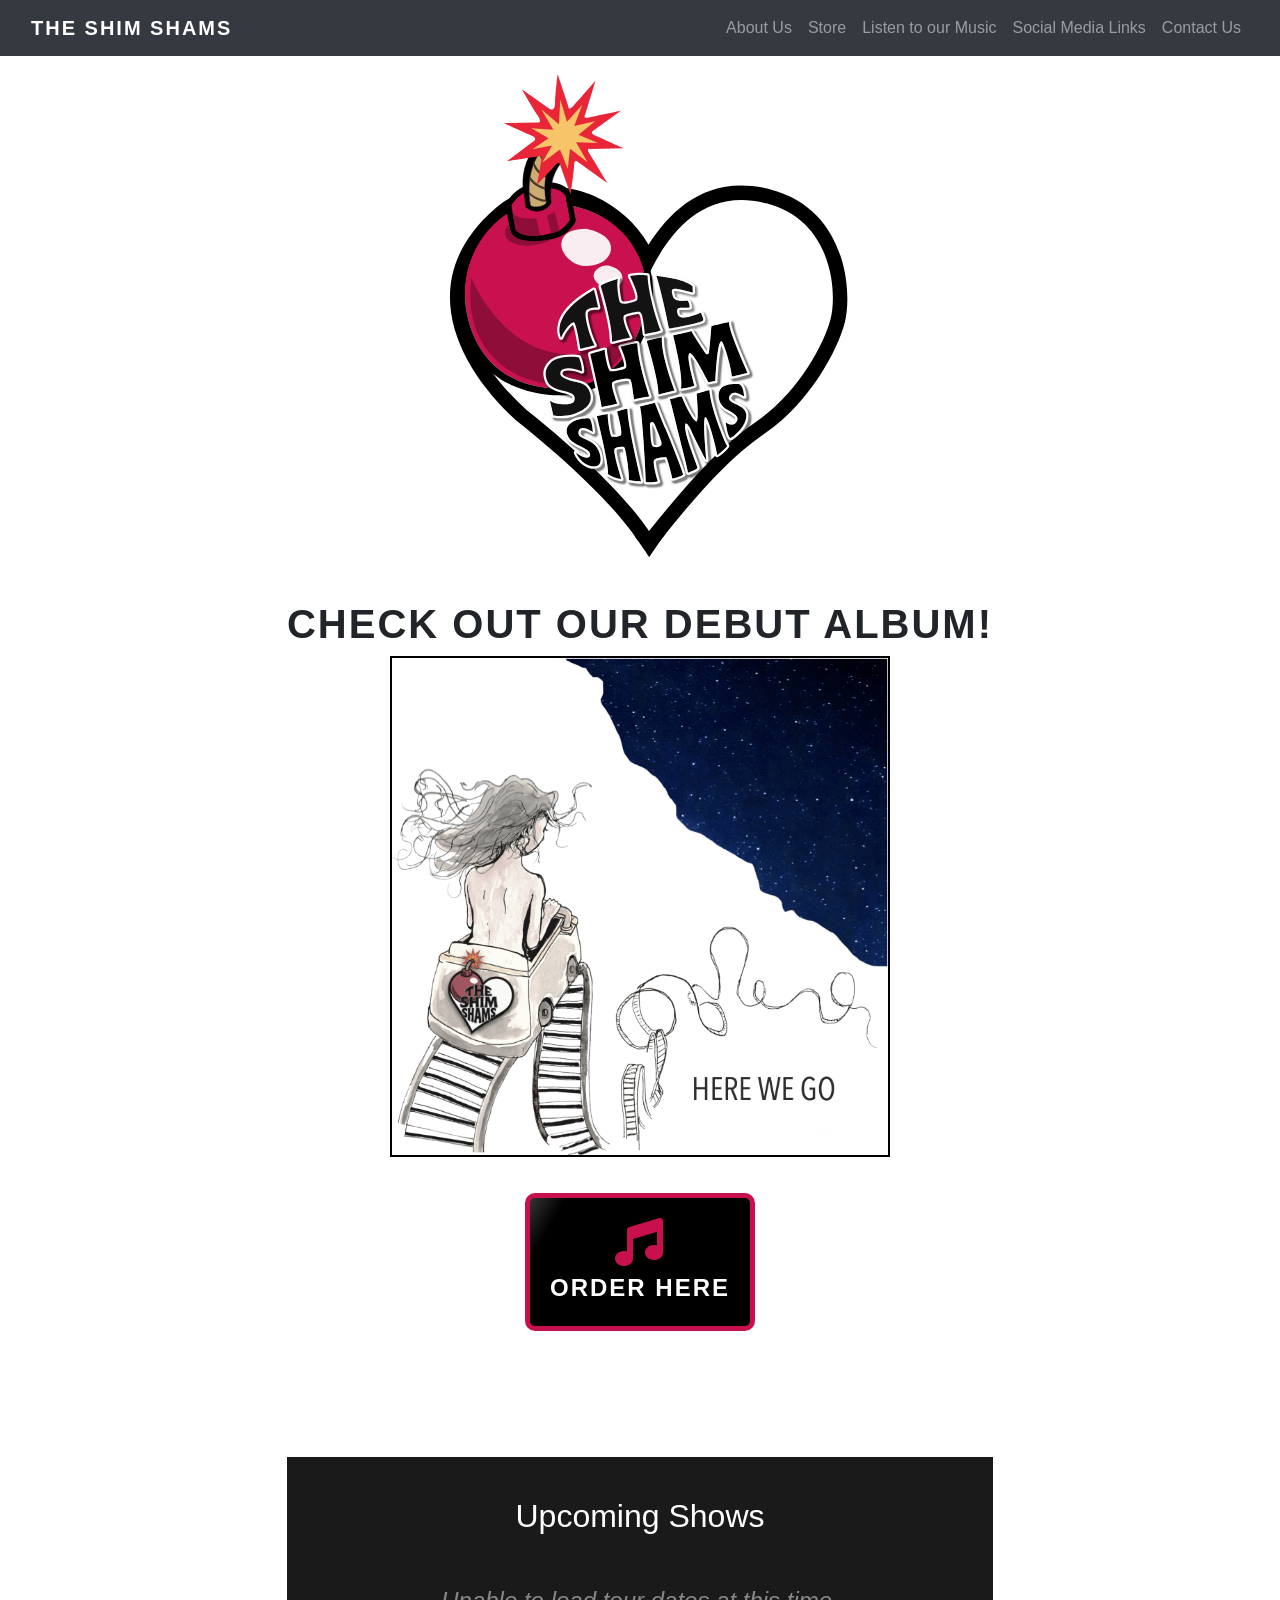
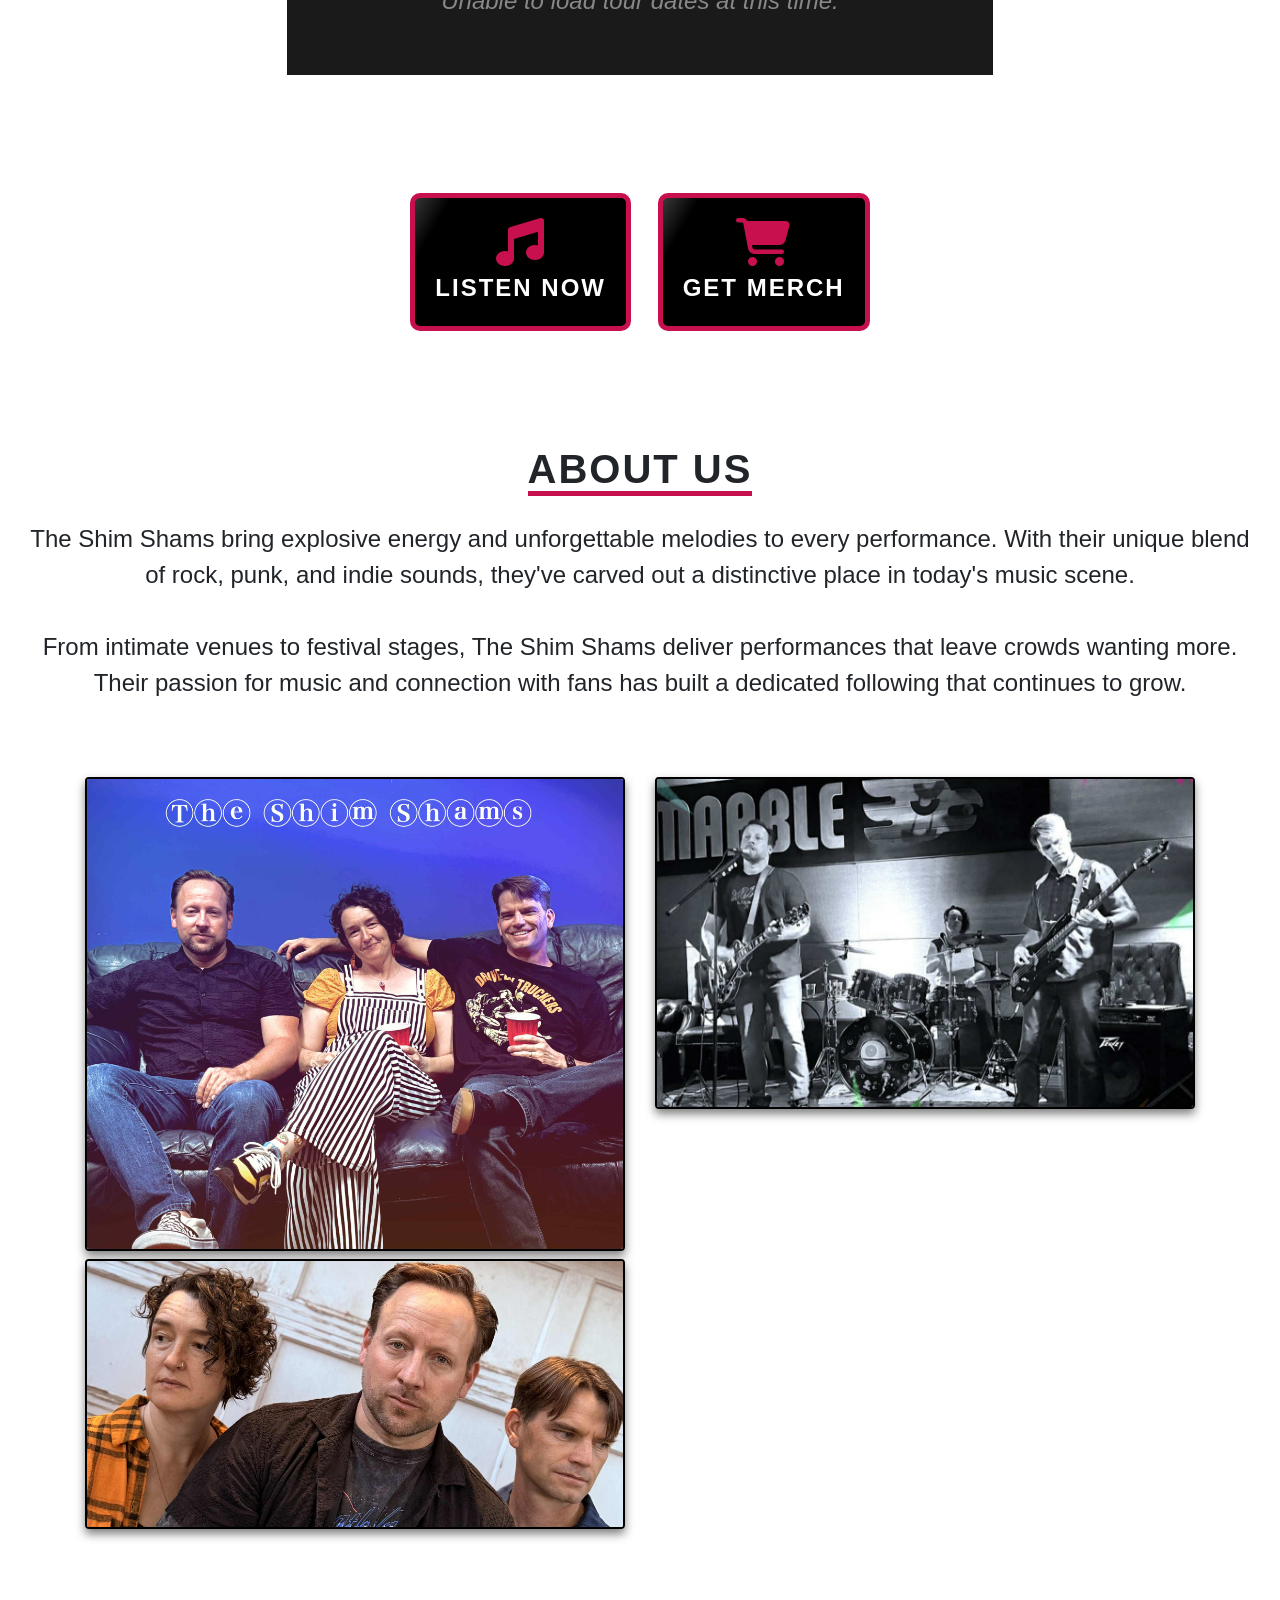
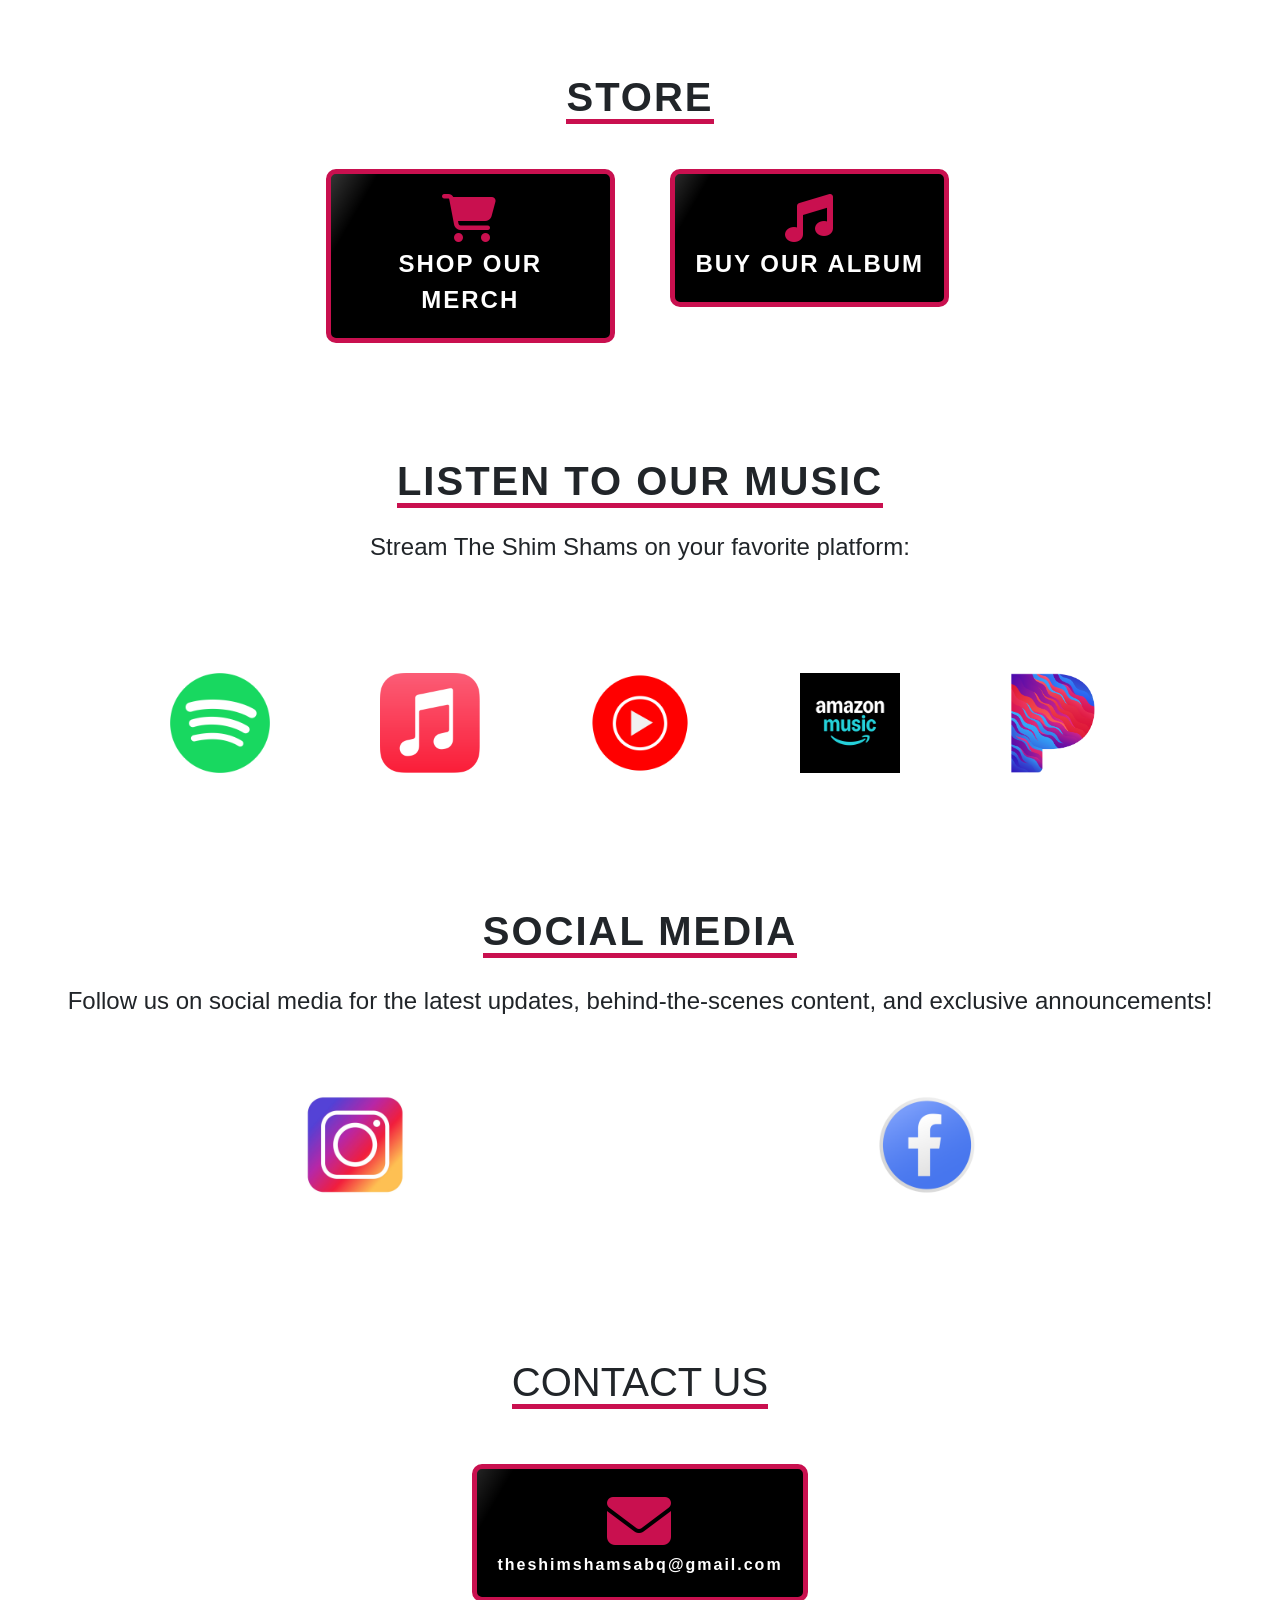
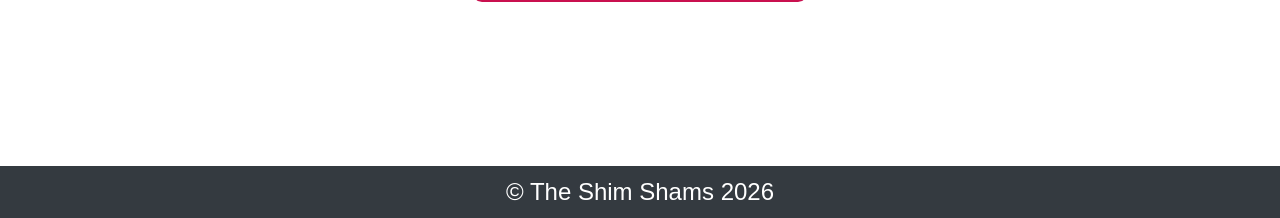
==== commit db684bf5: "link" ====
--- a/index.html
+++ b/index.html
@@ -229,21 +229,20 @@
 
 
     <!-- INTRO -->
-    <div class="section mb-5 " id="intro"><h1  class="heading">THE SHIM SHAMS</h1>
+    <div class="section mb-5 " id="intro"><h1  class="heading">CHECK OUT OUR DEBUT ALBUM!</h1>
         <!-- <h2 class="subtext">HERE WE GO</h2> -->
-        <div class="container">
-            <div class="row justify-content-center">
-                <!-- Adding d-flex and justify-content-center to the column helps center the image on desktop -->
+        <!-- <div class="container"> -->
+            <!-- <div class="row justify-content-center"> -->
                 <div class="col-12 d-flex justify-content-center">
-                    <img src="assets/Album.png" class="img-fluid album-art-custom" alt="Album Cover">
-                </div>
-            </div>
-        </div>
+                    <a class="" href="https://elasticstage.com/theshimshams/releases/here-we-go-album" target="blank"><img src="assets/Album.png" class="img-fluid album-art-custom" alt="Album Cover"></a>
+                </div>
+            <!-- </div> -->
+        <!-- </div> -->
         
         <br/>
         <!-- <h3 class="new-album">NEW ALBUM <br class="album-date-br"/> -->
             <!-- <br/> -->
-            <a class=" black-button mb-2 buy-album-link" href="https://elasticstage.com/theshimshams" target="blank"><i class="fa fa-2x fa-music" aria-hidden="true"></i><br/>ORDER HERE</a></h3>
+            <a class=" black-button mb-2 buy-album-link" href="https://elasticstage.com/theshimshams/releases/here-we-go-album" target="blank"><i class="fa fa-2x fa-music" aria-hidden="true"></i><br/>ORDER HERE</a></h3>
         <br/>
         <br/>
         <!-- <h1 class="new-album underline">UPCOMING SHOWS:  -->
--- a/styles.css
+++ b/styles.css
@@ -53,7 +53,8 @@
 }
 
 .album-art-custom {
-  max-width: 500px;
+  max-width: 100%;
+  border: 2px solid black;
 }
 
 .gallery-image {
@@ -687,4 +688,8 @@
     -ms-transform: scale(1.5);
     transform: scale(1.5);
   }
-}
+
+  .album-art-custom {
+    max-width: 500px;
+  }
+}
